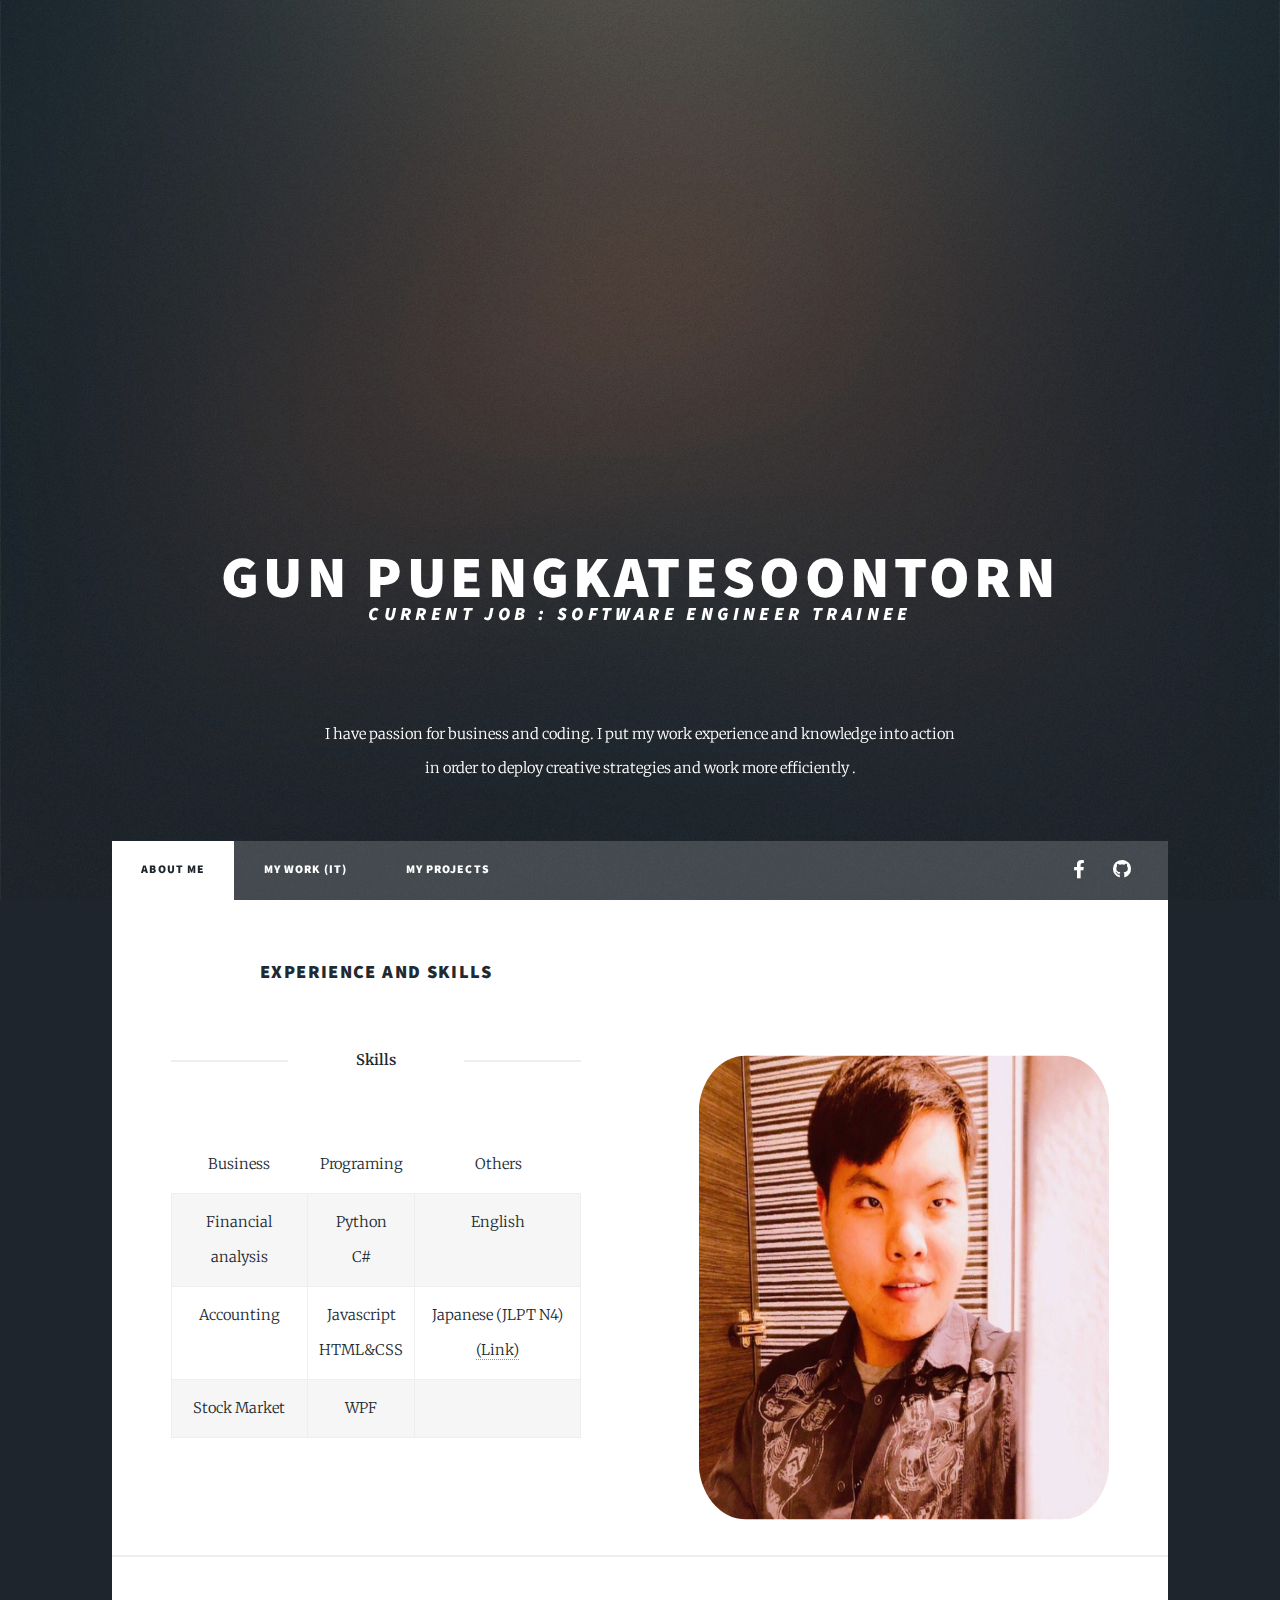
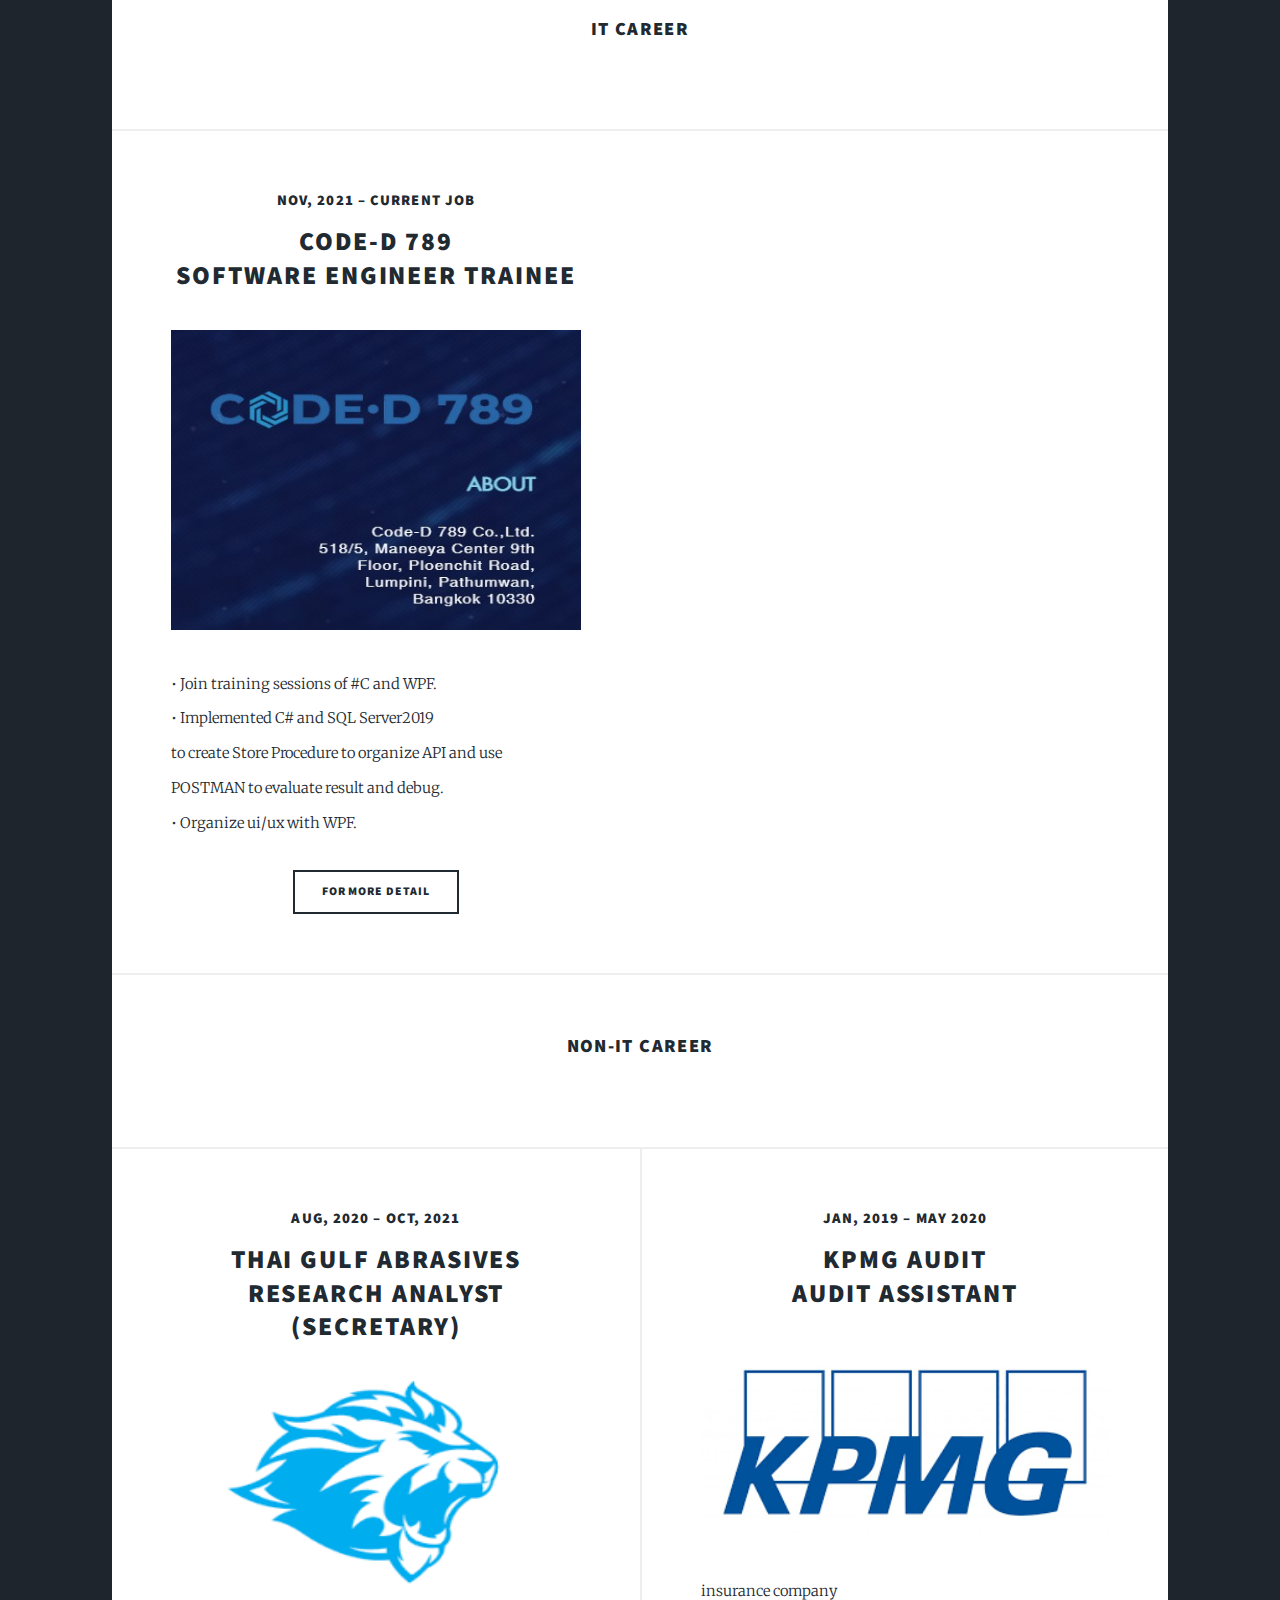
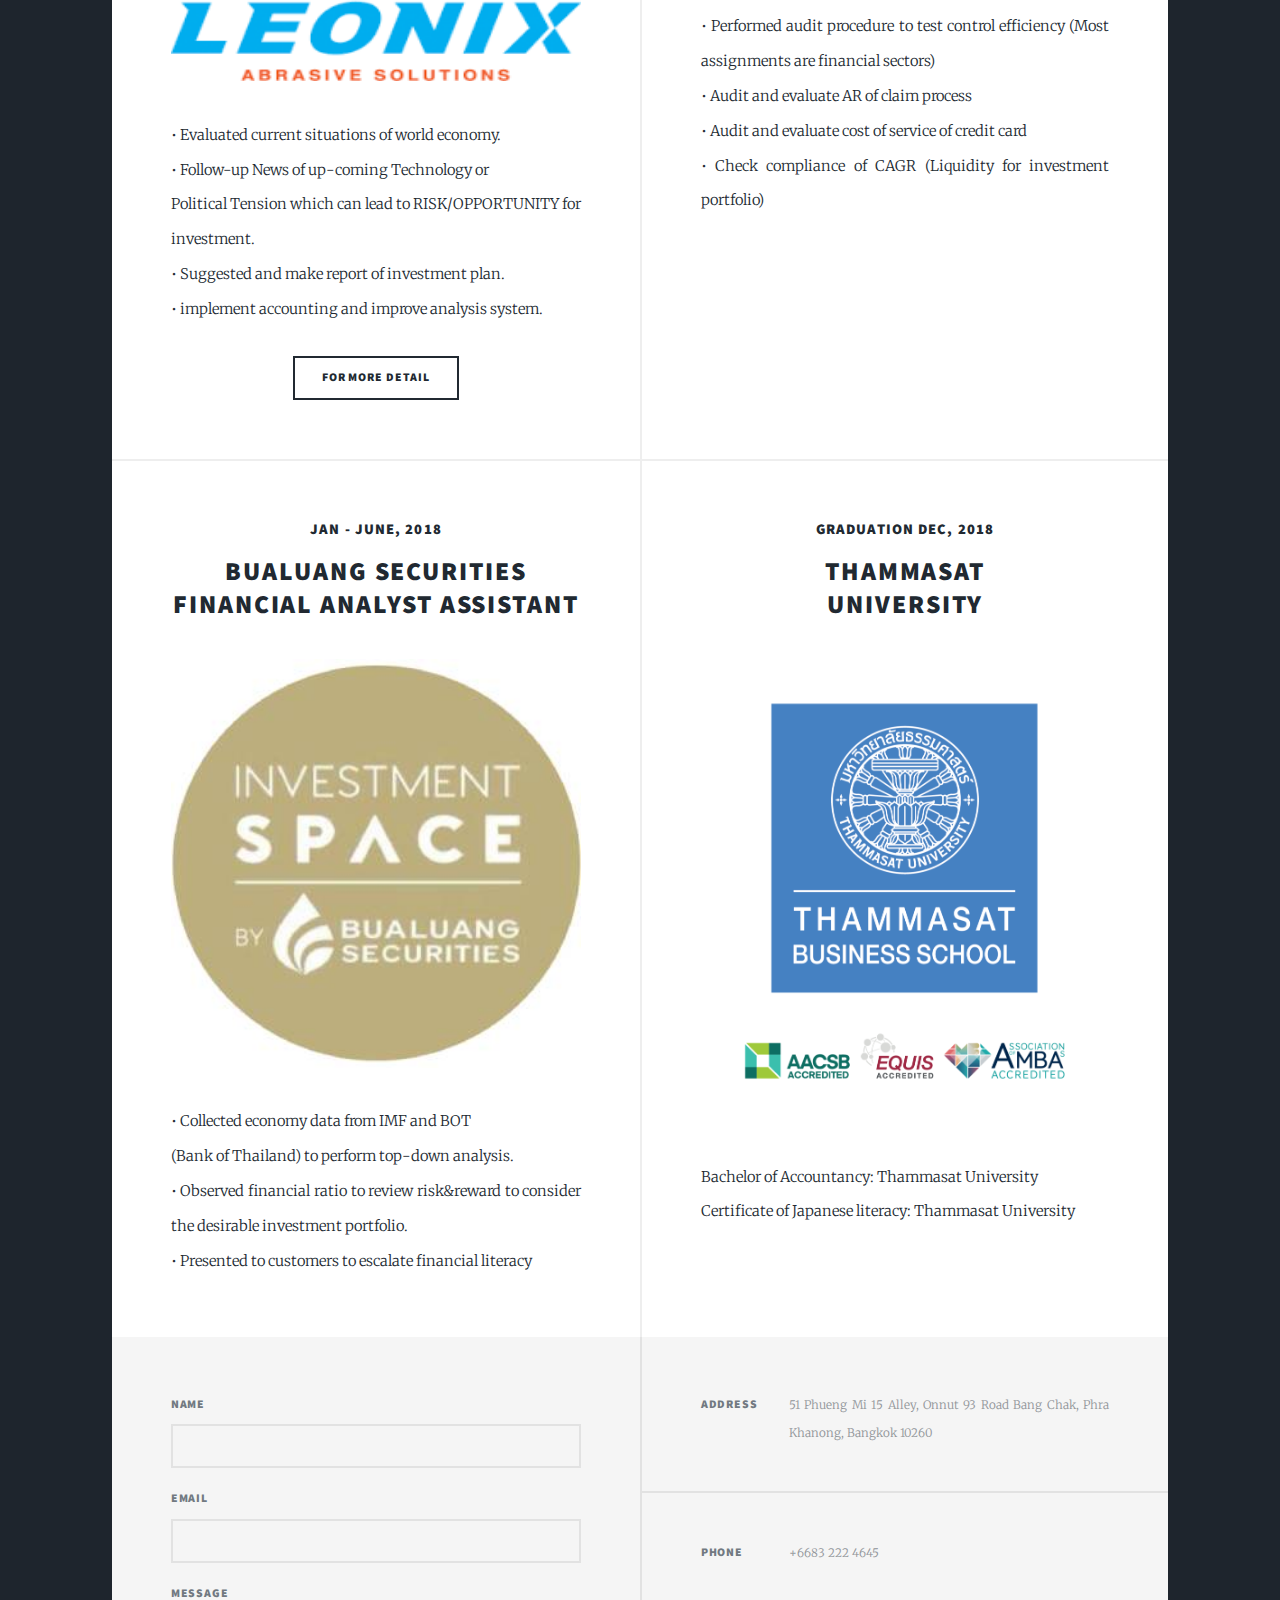
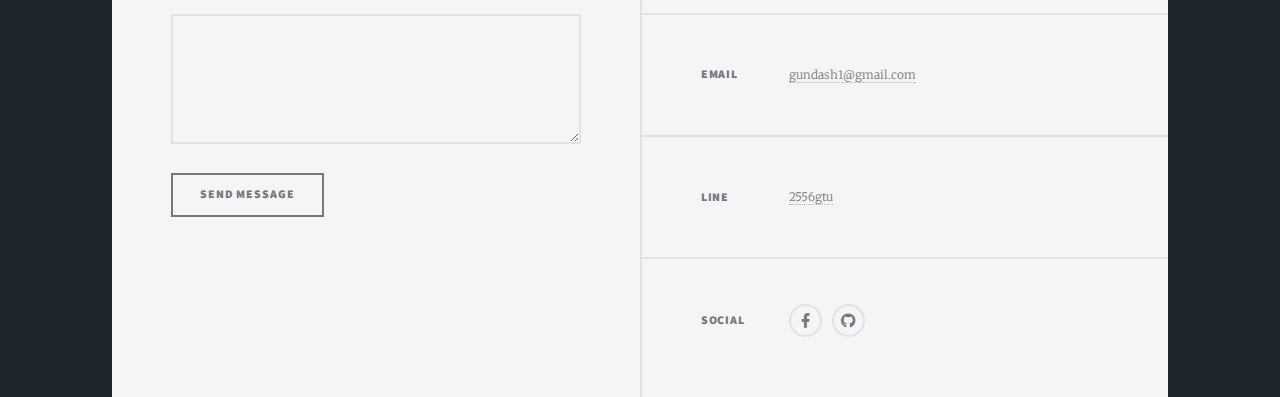
==== index.html @ d96104d0 "Update index.html" ====
<!DOCTYPE html>

<html lang="en">
	<head>
		<title>Gun Portfolio</title>
		<meta charset="utf-8" />
		<meta name="viewport" content="width=device-width, initial-scale=1, user-scalable=no" />
		<link rel="stylesheet" href="assets/css/main.css" />
		<noscript><link rel="stylesheet" href="assets/css/noscript.css" /></noscript>
	</head>
	<body class="is-preload">

		<!-- Wrapper -->
			<div id="wrapper" class="fade-in">

				<!-- Intro -->
					<div id="intro">
						<h1>Gun Puengkatesoontorn<br />
						 <P>Current job : Software Engineer Trainee</P></h1>
						<br>I have passion for business and coding. I put my work experience and knowledge into action
						<br>in order to deploy creative strategies and work more efficiently .
					</p>
					</div>

				<!-- Header -->
					<header id="header">
						<a href="myprojects.html" class="logo">My Portfolio</a>
						<br><a href="https://drive.google.com/file/d/1bS5N3bhglwSNymusjNQtoH6LaRjYy21j/view?usp=sharing" class="logo">My Resume</a>
					</header>

				<!-- Nav -->
					<nav id="nav">
						<ul class="links">
							<li class="active"><a href="index.html">About Me</a></li>
							<li><a href="mywork.html">My Work (IT)</a></li>
							<li><a href="myprojects.html">My Projects</a></li>
						</ul>
						<ul class="icons">
									<li><a href="https://www.facebook.com/GunPuengkate/" class="icon brands alt fa-facebook-f"><span class="label">Facebook</span></a></li>
									<li><a href="https://github.com/GunPkate" class="icon brands alt fa-github"><span class="label">GitHub</span></a></li>
						</ul>
					</nav>

				<!-- Main -->
					<div id="main">

						<!-- Featured Post -->
							<article class="posts">
								<header class="major">
									<h3>Experience and Skills</h3><br/>

									<span class="date"><b>Skills</b></span>
									<table class="alt">
										<thead >
											<tr>
												<td>Business</td>
												<td>Programing</td>
												<td>Others</td>
											</tr>
										</thead>
										<tbody>
											<tr>
												<td>Financial analysis</td>
												<td>Python
													<br>C#
												</td>
												<td>English</td>
											</tr>
											<tr>
												<td>Accounting</td>
												<td>Javascript
													<br>HTML&CSS
												</td>
												<td>Japanese (JLPT N4)<a href="https://drive.google.com/file/d/1oSAWAn_OCsY-njlSJKjicMEufOgCU2Ak/view?usp=sharing">(Link)</a></td>
											</tr>
											<tr>
												<td>Stock Market</td>
												<td>WPF</td>
												<td></td>
											</tr>
									</table>

									</header>
										<img  src="images/Me.jpg" class="image fit" alt=""" style="max-height: 670px;border-radius: 20%; transform: translateY(60px);">
								</article>

						<header class="major">
							<h3>IT Career</h3><br/>
						</header>
						<section class="posts">
							<article>
								<header>
									<h4>Nov, 2021 – Current Job</h4>
									<h2>Code-D 789 <br />
									Software Engineer Trainee</h2>
								</header>
								<a class="image fit"><img src="images/Code-D.jpg" alt="" style="max-height: 300px;"/></a>
								<p>• Join training sessions of #C and WPF.
									<br>• Implemented C# and SQL Server2019 
									<br>to create Store Procedure to organize API and use 
									<br>POSTMAN to evaluate result and debug.
									<br>• Organize ui/ux with WPF.</p>
								<ul class="actions special">
									<li><a href="mywork.html" class="button">For more detail</a></li>
								</ul>
							</article>
						</section>

						<!-- None-IT -->
						<header class="major">
							<h3>Non-IT Career</h3><br/>
						</header>
							<section class="posts">
								<article>
									<header>
										<h4> Aug, 2020 – Oct, 2021</h4>
										<h2>THAI GULF ABRASIVES <br />
										Research Analyst<br />
										(Secretary)</h2>
									</header>
									<a class="image fit"><img src="images/TG.jpg" alt="" style="max-height: 300px;"/></a>
									<p>• Evaluated current situations of world economy.
										<br>• Follow-up News of up-coming Technology or 
										<br>Political Tension which can lead to RISK/OPPORTUNITY for investment. 
										<br>• Suggested and make report of investment plan.
										<br>• implement accounting and improve analysis system.</p>
									<ul class="actions special">
										<li><a href="mywork.html" class="button">For more detail</a></li>
									</ul>
								</article>
								<article>
									<header>
										<h4>Jan, 2019 – May 2020</span>
										<h2>KPMG Audit<br />
											Audit Assistant</h2>
									</header>
									<a class="image fit"><img src="images/KPMG.jpg" alt="" /></a>
									<p>insurance company 
										<br>• Performed audit procedure to test control efficiency
										(Most assignments are financial sectors)
										<br>• Audit and evaluate AR of claim process 
										<br>• Audit and evaluate cost of service of credit card
										<br>• Check compliance of CAGR (Liquidity for investment portfolio)
									</p>

								</article>
								<article>
									<header>
										<h4> Jan - June, 2018</h4>
										<h2>Bualuang Securities<br />
										Financial Analyst Assistant </h2>
										
									</header>
									<a class="image fit"><img src="images/BL.jpg" alt="" /></a>
									<p>• Collected economy data from IMF and BOT
										<br>(Bank of Thailand) to perform top-down analysis.
										<br>• Observed financial ratio to review risk&reward to consider the 
										desirable investment portfolio.
										<br>• Presented to customers to escalate financial literacy
										</p>
								</article>
								<article>
									<header>
										<h4>Graduation Dec, 2018</h4>
										<h2>Thammasat<br />
										University</h2>
									</header>
									<a class="image fit"><img src="images/TU.jpg" alt="" /></a>
									<p>Bachelor of Accountancy: Thammasat University
									<br>Certificate of Japanese literacy: Thammasat University</p>
								</article>
							</section>

					</div>

				<!-- Footer -->
					<footer id="footer">
						<section>
							<form method="post" action="#">
								<div class="fields">
									<div class="field">
										<label for="name">Name</label>
										<input type="text" name="name" id="name" />
									</div>
									<div class="field">
										<label for="email">Email</label>
										<input type="text" name="email" id="email" />
									</div>
									<div class="field">
										<label for="message">Message</label>
										<textarea name="message" id="message" rows="3"></textarea>
									</div>
								</div>
								<ul class="actions">
									<li><input type="submit" value="Send Message" /></li>
								</ul>
							</form>
						</section>
						<section class="split contact">
							<section class="alt">
								<h3>Address</h3>
								<p>51 Phueng Mi 15 Alley,
									Onnut 93 Road
									Bang Chak, Phra Khanong, 
									Bangkok 10260<br />
								</p>
							</section>
							<section>
								<h3>Phone</h3>
								<p>+6683 222 4645</p>
							</section>
							<section>
								<h3>Email</h3>
								<p><a href="#">gundash1@gmail.com</a></p>
							</section>
							<section>
								<h3>Line</h3>
								<p><a href="#">2556gtu</a></p>
							</section>
							<section>
								<h3>Social</h3>
								<ul class="icons alt">
									<li><a href="https://www.facebook.com/GunPuengkate/" class="icon brands alt fa-facebook-f"><span class="label">Facebook</span></a></li>
									<li><a href="https://github.com/GunPkate" class="icon brands alt fa-github"><span class="label">GitHub</span></a></li>
								</ul>
							</section>
						</section>
					</footer>

				<!-- Copyright 
					<div id="copyright">
						<ul><li>&copy; Untitled</li><li>Design: <a href="https://html5up.net">HTML5 UP</a></li></ul>
					</div>-->

			</div>

		<!-- Scripts -->
			<script src="assets/js/jquery.min.js"></script>
			<script src="assets/js/jquery.scrollex.min.js"></script>
			<script src="assets/js/jquery.scrolly.min.js"></script>
			<script src="assets/js/browser.min.js"></script>
			<script src="assets/js/breakpoints.min.js"></script>
			<script src="assets/js/util.js"></script>
			<script src="assets/js/main.js"></script>

	</body>
</html>
---- assets/css/main.css ----
@import url(fontawesome-all.min.css);
@import url("https://fonts.googleapis.com/css?family=Merriweather:300,700,300italic,700italic|Source+Sans+Pro:900");

/*
	Massively by HTML5 UP
	html5up.net | @ajlkn
	Free for personal and commercial use under the CCA 3.0 license (html5up.net/license)
*/

html, body, div, span, applet, object,
iframe, h1, h2, h3, h4, h5, h6, p, blockquote,
pre, a, abbr, acronym, address, big, cite,
code, del, dfn, em, img, ins, kbd, q, s, samp,
small, strike, strong, sub, sup, tt, var, b,
u, i, center, dl, dt, dd, ol, ul, li, fieldset,
form, label, legend, table, caption, tbody,
tfoot, thead, tr, th, td, article, aside,
canvas, details, embed, figure, figcaption,
footer, header, hgroup, menu, nav, output, ruby,
section, summary, time, mark, audio, video {
	margin: 0;
	padding: 0;
	border: 0;
	font-size: 100%;
	font: inherit;
	vertical-align: baseline;}

article, aside, details, figcaption, figure,
footer, header, hgroup, menu, nav, section {
	display: block;}

body {
	line-height: 1;
}

ol, ul {
	list-style: none;
}

blockquote, q {
	quotes: none;
}

	blockquote:before, blockquote:after, q:before, q:after {
		content: '';
		content: none;
	}

table {
	border-collapse: collapse;
	border-spacing: 0;
}

body {
	-webkit-text-size-adjust: none;
}

mark {
	background-color: transparent;
	color: inherit;
}

input::-moz-focus-inner {
	border: 0;
	padding: 0;
}

input, select, textarea {
	-moz-appearance: none;
	-webkit-appearance: none;
	-ms-appearance: none;
	appearance: none;
}

/* Basic */

	@-ms-viewport {
		width: device-width;
	}

	body {
		-ms-overflow-style: scrollbar;
	}

	@media screen and (max-width: 480px) {

		html, body {
			min-width: 320px;
		}

	}

	html {
		box-sizing: border-box;
	}

	*, *:before, *:after {
		box-sizing: inherit;
	}

	body {
		background-color: #1e252d;
	}

		body.is-preload *, body.is-preload *:before, body.is-preload *:after {
			-moz-animation: none !important;
			-webkit-animation: none !important;
			-ms-animation: none !important;
			animation: none !important;
			-moz-transition: none !important;
			-webkit-transition: none !important;
			-ms-transition: none !important;
			transition: none !important;
		}

/* Type */

	html {
		font-size: 16pt;
	}

		@media screen and (max-width: 1680px) {

			html {
				font-size: 12pt;
			}

		}

		@media screen and (max-width: 1280px) {

			html {
				font-size: 11pt;
			}

		}

		@media screen and (max-width: 360px) {

			html {
				font-size: 10pt;
			}

		}

	body {
		color: #212931;
	}

	body, input, select, textarea {
		font-family: "Merriweather", Georgia, serif;
		font-weight: 300;
		font-size: 1rem;
		line-height: 2.375;
	}

	a {
		-moz-transition: color 0.2s ease-in-out, background-color 0.2s ease-in-out, border-color 0.2s ease-in-out, box-shadow 0.2s ease-in-out;
		-webkit-transition: color 0.2s ease-in-out, background-color 0.2s ease-in-out, border-color 0.2s ease-in-out, box-shadow 0.2s ease-in-out;
		-ms-transition: color 0.2s ease-in-out, background-color 0.2s ease-in-out, border-color 0.2s ease-in-out, box-shadow 0.2s ease-in-out;
		transition: color 0.2s ease-in-out, background-color 0.2s ease-in-out, border-color 0.2s ease-in-out, box-shadow 0.2s ease-in-out;
		border-bottom: dotted 1px;
		text-decoration: none;
	}

		a:hover {
			border-bottom-color: transparent;
		}

	strong, b {
		font-weight: 600;
	}

	em, i {
		font-style: italic;
	}

	p {
		text-align: justify;
		margin: 0 0 2rem 0;
	}

	h1, h2, h3, h4, h5, h6 {
		font-family: "Source Sans Pro", Helvetica, sans-serif;
		font-weight: 900;
		line-height: 1.5;
		letter-spacing: 0.075em;
		text-transform: uppercase;
		margin: 0 0 1rem 0;
	}

		h1 a, h2 a, h3 a, h4 a, h5 a, h6 a {
			border-bottom: 0;
			color: inherit;
			text-decoration: none;
		}

	h1 {
		font-size: 4rem;
		line-height: 1.1;
		margin: 0 0 2rem 0;
	}

	h2 {
		font-size: 1.75rem;
		line-height: 1.3;
		margin: 0 0 1.5rem 0;
	}

	h3 {
		font-size: 1.25rem;
		margin: 0 0 1.5rem 0;
	}

	h4 {
		font-size: 1rem;
	}

	h5 {
		font-size: 0.9rem;
	}

	h6 {
		font-size: 0.8rem;
	}

	sub {
		font-size: 0.8rem;
		position: relative;
		top: 0.5rem;
	}

	sup {
		font-size: 0.8rem;
		position: relative;
		top: -0.5rem;
	}

	blockquote {
		border-left: solid 4px;
		font-style: italic;
		margin: 0 0 2rem 0;
		padding: 0.5rem 0 0.5rem 2rem;
	}

	code {
		border: solid 2px;
		font-family: "Courier New", monospace;
		font-size: 0.9rem;
		margin: 0 0.25rem;
		padding: 0.25rem 0.65rem;
	}

	pre {
		-webkit-overflow-scrolling: touch;
		font-family: "Courier New", monospace;
		font-size: 0.9rem;
		margin: 0 0 2rem 0;
	}

		pre code {
			display: block;
			line-height: 1.75;
			padding: 1rem 1.5rem;
			overflow-x: auto;
		}

	hr {
		border: 0;
		border-bottom: solid 2px;
		margin: 3rem 0;
	}

		hr.major {
			margin: 5rem 0;
		}

	.align-left {
		text-align: left;
	}

	.align-center {
		text-align: center;
	}

	.align-right {
		text-align: right;
	}

	input, select, textarea {
		color: #212931;
	}

	a {
		color: #212931;
		border-bottom-color: rgba(33, 41, 49, 0.5);
	}

		a:hover {
			border-bottom-color: transparent;
			color: #18bfef !important;
		}

	strong, b {
		color: #212931;
	}

	h1, h2, h3, h4, h5, h6 {
		color: #212931;
	}

	blockquote {
		border-left-color: #eeeeee;
	}

	code {
		background: rgba(220, 220, 220, 0.25);
		border-color: #eeeeee;
	}

	hr {
		border-bottom-color: #eeeeee;
	}

/* Row */

	.row {
		display: flex;
		flex-wrap: wrap;
		box-sizing: border-box;
		align-items: stretch;
	}

		.row > * {
			box-sizing: border-box;
		}

		.row.gtr-uniform > * > :last-child {
			margin-bottom: 0;
		}

		.row.aln-left {
			justify-content: flex-start;
		}

		.row.aln-center {
			justify-content: center;
		}

		.row.aln-right {
			justify-content: flex-end;
		}

		.row.aln-top {
			align-items: flex-start;
		}

		.row.aln-middle {
			align-items: center;
		}

		.row.aln-bottom {
			align-items: flex-end;
		}

		.row > .imp {
			order: -1;
		}

		.row > .col-1 {
			width: 8.33333%;
		}

		.row > .off-1 {
			margin-left: 8.33333%;
		}

		.row > .col-2 {
			width: 16.66667%;
		}

		.row > .off-2 {
			margin-left: 16.66667%;
		}

		.row > .col-3 {
			width: 25%;
		}

		.row > .off-3 {
			margin-left: 25%;
		}

		.row > .col-4 {
			width: 33.33333%;
		}

		.row > .off-4 {
			margin-left: 33.33333%;
		}

		.row > .col-5 {
			width: 41.66667%;
		}

		.row > .off-5 {
			margin-left: 41.66667%;
		}

		.row > .col-6 {
			width: 50%;
		}

		.row > .off-6 {
			margin-left: 50%;
		}

		.row > .col-7 {
			width: 58.33333%;
		}

		.row > .off-7 {
			margin-left: 58.33333%;
		}

		.row > .col-8 {
			width: 66.66667%;
		}

		.row > .off-8 {
			margin-left: 66.66667%;
		}

		.row > .col-9 {
			width: 75%;
		}

		.row > .off-9 {
			margin-left: 75%;
		}

		.row > .col-10 {
			width: 83.33333%;
		}

		.row > .off-10 {
			margin-left: 83.33333%;
		}

		.row > .col-11 {
			width: 91.66667%;
		}

		.row > .off-11 {
			margin-left: 91.66667%;
		}

		.row > .col-12 {
			width: 100%;
		}

		.row > .off-12 {
			margin-left: 100%;
		}

		.row.gtr-0 {
			margin-top: 0;
			margin-left: 0rem;
		}

			.row.gtr-0 > * {
				padding: 0 0 0 0rem;
			}

			.row.gtr-0.gtr-uniform {
				margin-top: 0rem;
			}

				.row.gtr-0.gtr-uniform > * {
					padding-top: 0rem;
				}

		.row.gtr-25 {
			margin-top: 0;
			margin-left: -0.375rem;
		}

			.row.gtr-25 > * {
				padding: 0 0 0 0.375rem;
			}

			.row.gtr-25.gtr-uniform {
				margin-top: -0.375rem;
			}

				.row.gtr-25.gtr-uniform > * {
					padding-top: 0.375rem;
				}

		.row.gtr-50 {
			margin-top: 0;
			margin-left: -0.75rem;
		}

			.row.gtr-50 > * {
				padding: 0 0 0 0.75rem;
			}

			.row.gtr-50.gtr-uniform {
				margin-top: -0.75rem;
			}

				.row.gtr-50.gtr-uniform > * {
					padding-top: 0.75rem;
				}

		.row {
			margin-top: 0;
			margin-left: -1.5rem;
		}

			.row > * {
				padding: 0 0 0 1.5rem;
			}

			.row.gtr-uniform {
				margin-top: -1.5rem;
			}

				.row.gtr-uniform > * {
					padding-top: 1.5rem;
				}

		.row.gtr-150 {
			margin-top: 0;
			margin-left: -2.25rem;
		}

			.row.gtr-150 > * {
				padding: 0 0 0 2.25rem;
			}

			.row.gtr-150.gtr-uniform {
				margin-top: -2.25rem;
			}

				.row.gtr-150.gtr-uniform > * {
					padding-top: 2.25rem;
				}

		.row.gtr-200 {
			margin-top: 0;
			margin-left: -3rem;
		}

			.row.gtr-200 > * {
				padding: 0 0 0 3rem;
			}

			.row.gtr-200.gtr-uniform {
				margin-top: -3rem;
			}

				.row.gtr-200.gtr-uniform > * {
					padding-top: 3rem;
				}

		@media screen and (max-width: 1680px) {

			.row {
				display: flex;
				flex-wrap: wrap;
				box-sizing: border-box;
				align-items: stretch;
			}

				.row > * {
					box-sizing: border-box;
				}

				.row.gtr-uniform > * > :last-child {
					margin-bottom: 0;
				}

				.row.aln-left {
					justify-content: flex-start;
				}

				.row.aln-center {
					justify-content: center;
				}

				.row.aln-right {
					justify-content: flex-end;
				}

				.row.aln-top {
					align-items: flex-start;
				}

				.row.aln-middle {
					align-items: center;
				}

				.row.aln-bottom {
					align-items: flex-end;
				}

				.row > .imp-xlarge {
					order: -1;
				}

				.row > .col-1-xlarge {
					width: 8.33333%;
				}

				.row > .off-1-xlarge {
					margin-left: 8.33333%;
				}

				.row > .col-2-xlarge {
					width: 16.66667%;
				}

				.row > .off-2-xlarge {
					margin-left: 16.66667%;
				}

				.row > .col-3-xlarge {
					width: 25%;
				}

				.row > .off-3-xlarge {
					margin-left: 25%;
				}

				.row > .col-4-xlarge {
					width: 33.33333%;
				}

				.row > .off-4-xlarge {
					margin-left: 33.33333%;
				}

				.row > .col-5-xlarge {
					width: 41.66667%;
				}

				.row > .off-5-xlarge {
					margin-left: 41.66667%;
				}

				.row > .col-6-xlarge {
					width: 50%;
				}

				.row > .off-6-xlarge {
					margin-left: 50%;
				}

				.row > .col-7-xlarge {
					width: 58.33333%;
				}

				.row > .off-7-xlarge {
					margin-left: 58.33333%;
				}

				.row > .col-8-xlarge {
					width: 66.66667%;
				}

				.row > .off-8-xlarge {
					margin-left: 66.66667%;
				}

				.row > .col-9-xlarge {
					width: 75%;
				}

				.row > .off-9-xlarge {
					margin-left: 75%;
				}

				.row > .col-10-xlarge {
					width: 83.33333%;
				}

				.row > .off-10-xlarge {
					margin-left: 83.33333%;
				}

				.row > .col-11-xlarge {
					width: 91.66667%;
				}

				.row > .off-11-xlarge {
					margin-left: 91.66667%;
				}

				.row > .col-12-xlarge {
					width: 100%;
				}

				.row > .off-12-xlarge {
					margin-left: 100%;
				}

				.row.gtr-0 {
					margin-top: 0;
					margin-left: 0rem;
				}

					.row.gtr-0 > * {
						padding: 0 0 0 0rem;
					}

					.row.gtr-0.gtr-uniform {
						margin-top: 0rem;
					}

						.row.gtr-0.gtr-uniform > * {
							padding-top: 0rem;
						}

				.row.gtr-25 {
					margin-top: 0;
					margin-left: -0.375rem;
				}

					.row.gtr-25 > * {
						padding: 0 0 0 0.375rem;
					}

					.row.gtr-25.gtr-uniform {
						margin-top: -0.375rem;
					}

						.row.gtr-25.gtr-uniform > * {
							padding-top: 0.375rem;
						}

				.row.gtr-50 {
					margin-top: 0;
					margin-left: -0.75rem;
				}

					.row.gtr-50 > * {
						padding: 0 0 0 0.75rem;
					}

					.row.gtr-50.gtr-uniform {
						margin-top: -0.75rem;
					}

						.row.gtr-50.gtr-uniform > * {
							padding-top: 0.75rem;
						}

				.row {
					margin-top: 0;
					margin-left: -1.5rem;
				}

					.row > * {
						padding: 0 0 0 1.5rem;
					}

					.row.gtr-uniform {
						margin-top: -1.5rem;
					}

						.row.gtr-uniform > * {
							padding-top: 1.5rem;
						}

				.row.gtr-150 {
					margin-top: 0;
					margin-left: -2.25rem;
				}

					.row.gtr-150 > * {
						padding: 0 0 0 2.25rem;
					}

					.row.gtr-150.gtr-uniform {
						margin-top: -2.25rem;
					}

						.row.gtr-150.gtr-uniform > * {
							padding-top: 2.25rem;
						}

				.row.gtr-200 {
					margin-top: 0;
					margin-left: -3rem;
				}

					.row.gtr-200 > * {
						padding: 0 0 0 3rem;
					}

					.row.gtr-200.gtr-uniform {
						margin-top: -3rem;
					}

						.row.gtr-200.gtr-uniform > * {
							padding-top: 3rem;
						}

		}

		@media screen and (max-width: 1280px) {

			.row {
				display: flex;
				flex-wrap: wrap;
				box-sizing: border-box;
				align-items: stretch;
			}

				.row > * {
					box-sizing: border-box;
				}

				.row.gtr-uniform > * > :last-child {
					margin-bottom: 0;
				}

				.row.aln-left {
					justify-content: flex-start;
				}

				.row.aln-center {
					justify-content: center;
				}

				.row.aln-right {
					justify-content: flex-end;
				}

				.row.aln-top {
					align-items: flex-start;
				}

				.row.aln-middle {
					align-items: center;
				}

				.row.aln-bottom {
					align-items: flex-end;
				}

				.row > .imp-large {
					order: -1;
				}

				.row > .col-1-large {
					width: 8.33333%;
				}

				.row > .off-1-large {
					margin-left: 8.33333%;
				}

				.row > .col-2-large {
					width: 16.66667%;
				}

				.row > .off-2-large {
					margin-left: 16.66667%;
				}

				.row > .col-3-large {
					width: 25%;
				}

				.row > .off-3-large {
					margin-left: 25%;
				}

				.row > .col-4-large {
					width: 33.33333%;
				}

				.row > .off-4-large {
					margin-left: 33.33333%;
				}

				.row > .col-5-large {
					width: 41.66667%;
				}

				.row > .off-5-large {
					margin-left: 41.66667%;
				}

				.row > .col-6-large {
					width: 50%;
				}

				.row > .off-6-large {
					margin-left: 50%;
				}

				.row > .col-7-large {
					width: 58.33333%;
				}

				.row > .off-7-large {
					margin-left: 58.33333%;
				}

				.row > .col-8-large {
					width: 66.66667%;
				}

				.row > .off-8-large {
					margin-left: 66.66667%;
				}

				.row > .col-9-large {
					width: 75%;
				}

				.row > .off-9-large {
					margin-left: 75%;
				}

				.row > .col-10-large {
					width: 83.33333%;
				}

				.row > .off-10-large {
					margin-left: 83.33333%;
				}

				.row > .col-11-large {
					width: 91.66667%;
				}

				.row > .off-11-large {
					margin-left: 91.66667%;
				}

				.row > .col-12-large {
					width: 100%;
				}

				.row > .off-12-large {
					margin-left: 100%;
				}

				.row.gtr-0 {
					margin-top: 0;
					margin-left: 0rem;
				}

					.row.gtr-0 > * {
						padding: 0 0 0 0rem;
					}

					.row.gtr-0.gtr-uniform {
						margin-top: 0rem;
					}

						.row.gtr-0.gtr-uniform > * {
							padding-top: 0rem;
						}

				.row.gtr-25 {
					margin-top: 0;
					margin-left: -0.375rem;
				}

					.row.gtr-25 > * {
						padding: 0 0 0 0.375rem;
					}

					.row.gtr-25.gtr-uniform {
						margin-top: -0.375rem;
					}

						.row.gtr-25.gtr-uniform > * {
							padding-top: 0.375rem;
						}

				.row.gtr-50 {
					margin-top: 0;
					margin-left: -0.75rem;
				}

					.row.gtr-50 > * {
						padding: 0 0 0 0.75rem;
					}

					.row.gtr-50.gtr-uniform {
						margin-top: -0.75rem;
					}

						.row.gtr-50.gtr-uniform > * {
							padding-top: 0.75rem;
						}

				.row {
					margin-top: 0;
					margin-left: -1.5rem;
				}

					.row > * {
						padding: 0 0 0 1.5rem;
					}

					.row.gtr-uniform {
						margin-top: -1.5rem;
					}

						.row.gtr-uniform > * {
							padding-top: 1.5rem;
						}

				.row.gtr-150 {
					margin-top: 0;
					margin-left: -2.25rem;
				}

					.row.gtr-150 > * {
						padding: 0 0 0 2.25rem;
					}

					.row.gtr-150.gtr-uniform {
						margin-top: -2.25rem;
					}

						.row.gtr-150.gtr-uniform > * {
							padding-top: 2.25rem;
						}

				.row.gtr-200 {
					margin-top: 0;
					margin-left: -3rem;
				}

					.row.gtr-200 > * {
						padding: 0 0 0 3rem;
					}

					.row.gtr-200.gtr-uniform {
						margin-top: -3rem;
					}

						.row.gtr-200.gtr-uniform > * {
							padding-top: 3rem;
						}

		}

		@media screen and (max-width: 980px) {

			.row {
				display: flex;
				flex-wrap: wrap;
				box-sizing: border-box;
				align-items: stretch;
			}

				.row > * {
					box-sizing: border-box;
				}

				.row.gtr-uniform > * > :last-child {
					margin-bottom: 0;
				}

				.row.aln-left {
					justify-content: flex-start;
				}

				.row.aln-center {
					justify-content: center;
				}

				.row.aln-right {
					justify-content: flex-end;
				}

				.row.aln-top {
					align-items: flex-start;
				}

				.row.aln-middle {
					align-items: center;
				}

				.row.aln-bottom {
					align-items: flex-end;
				}

				.row > .imp-medium {
					order: -1;
				}

				.row > .col-1-medium {
					width: 8.33333%;
				}

				.row > .off-1-medium {
					margin-left: 8.33333%;
				}

				.row > .col-2-medium {
					width: 16.66667%;
				}

				.row > .off-2-medium {
					margin-left: 16.66667%;
				}

				.row > .col-3-medium {
					width: 25%;
				}

				.row > .off-3-medium {
					margin-left: 25%;
				}

				.row > .col-4-medium {
					width: 33.33333%;
				}

				.row > .off-4-medium {
					margin-left: 33.33333%;
				}

				.row > .col-5-medium {
					width: 41.66667%;
				}

				.row > .off-5-medium {
					margin-left: 41.66667%;
				}

				.row > .col-6-medium {
					width: 50%;
				}

				.row > .off-6-medium {
					margin-left: 50%;
				}

				.row > .col-7-medium {
					width: 58.33333%;
				}

				.row > .off-7-medium {
					margin-left: 58.33333%;
				}

				.row > .col-8-medium {
					width: 66.66667%;
				}

				.row > .off-8-medium {
					margin-left: 66.66667%;
				}

				.row > .col-9-medium {
					width: 75%;
				}

				.row > .off-9-medium {
					margin-left: 75%;
				}

				.row > .col-10-medium {
					width: 83.33333%;
				}

				.row > .off-10-medium {
					margin-left: 83.33333%;
				}

				.row > .col-11-medium {
					width: 91.66667%;
				}

				.row > .off-11-medium {
					margin-left: 91.66667%;
				}

				.row > .col-12-medium {
					width: 100%;
				}

				.row > .off-12-medium {
					margin-left: 100%;
				}

				.row.gtr-0 {
					margin-top: 0;
					margin-left: 0rem;
				}

					.row.gtr-0 > * {
						padding: 0 0 0 0rem;
					}

					.row.gtr-0.gtr-uniform {
						margin-top: 0rem;
					}

						.row.gtr-0.gtr-uniform > * {
							padding-top: 0rem;
						}

				.row.gtr-25 {
					margin-top: 0;
					margin-left: -0.375rem;
				}

					.row.gtr-25 > * {
						padding: 0 0 0 0.375rem;
					}

					.row.gtr-25.gtr-uniform {
						margin-top: -0.375rem;
					}

						.row.gtr-25.gtr-uniform > * {
							padding-top: 0.375rem;
						}

				.row.gtr-50 {
					margin-top: 0;
					margin-left: -0.75rem;
				}

					.row.gtr-50 > * {
						padding: 0 0 0 0.75rem;
					}

					.row.gtr-50.gtr-uniform {
						margin-top: -0.75rem;
					}

						.row.gtr-50.gtr-uniform > * {
							padding-top: 0.75rem;
						}

				.row {
					margin-top: 0;
					margin-left: -1.5rem;
				}

					.row > * {
						padding: 0 0 0 1.5rem;
					}

					.row.gtr-uniform {
						margin-top: -1.5rem;
					}

						.row.gtr-uniform > * {
							padding-top: 1.5rem;
						}

				.row.gtr-150 {
					margin-top: 0;
					margin-left: -2.25rem;
				}

					.row.gtr-150 > * {
						padding: 0 0 0 2.25rem;
					}

					.row.gtr-150.gtr-uniform {
						margin-top: -2.25rem;
					}

						.row.gtr-150.gtr-uniform > * {
							padding-top: 2.25rem;
						}

				.row.gtr-200 {
					margin-top: 0;
					margin-left: -3rem;
				}

					.row.gtr-200 > * {
						padding: 0 0 0 3rem;
					}

					.row.gtr-200.gtr-uniform {
						margin-top: -3rem;
					}

						.row.gtr-200.gtr-uniform > * {
							padding-top: 3rem;
						}

		}

		@media screen and (max-width: 736px) {

			.row {
				display: flex;
				flex-wrap: wrap;
				box-sizing: border-box;
				align-items: stretch;
			}

				.row > * {
					box-sizing: border-box;
				}

				.row.gtr-uniform > * > :last-child {
					margin-bottom: 0;
				}

				.row.aln-left {
					justify-content: flex-start;
				}

				.row.aln-center {
					justify-content: center;
				}

				.row.aln-right {
					justify-content: flex-end;
				}

				.row.aln-top {
					align-items: flex-start;
				}

				.row.aln-middle {
					align-items: center;
				}

				.row.aln-bottom {
					align-items: flex-end;
				}

				.row > .imp-small {
					order: -1;
				}

				.row > .col-1-small {
					width: 8.33333%;
				}

				.row > .off-1-small {
					margin-left: 8.33333%;
				}

				.row > .col-2-small {
					width: 16.66667%;
				}

				.row > .off-2-small {
					margin-left: 16.66667%;
				}

				.row > .col-3-small {
					width: 25%;
				}

				.row > .off-3-small {
					margin-left: 25%;
				}

				.row > .col-4-small {
					width: 33.33333%;
				}

				.row > .off-4-small {
					margin-left: 33.33333%;
				}

				.row > .col-5-small {
					width: 41.66667%;
				}

				.row > .off-5-small {
					margin-left: 41.66667%;
				}

				.row > .col-6-small {
					width: 50%;
				}

				.row > .off-6-small {
					margin-left: 50%;
				}

				.row > .col-7-small {
					width: 58.33333%;
				}

				.row > .off-7-small {
					margin-left: 58.33333%;
				}

				.row > .col-8-small {
					width: 66.66667%;
				}

				.row > .off-8-small {
					margin-left: 66.66667%;
				}

				.row > .col-9-small {
					width: 75%;
				}

				.row > .off-9-small {
					margin-left: 75%;
				}

				.row > .col-10-small {
					width: 83.33333%;
				}

				.row > .off-10-small {
					margin-left: 83.33333%;
				}

				.row > .col-11-small {
					width: 91.66667%;
				}

				.row > .off-11-small {
					margin-left: 91.66667%;
				}

				.row > .col-12-small {
					width: 100%;
				}

				.row > .off-12-small {
					margin-left: 100%;
				}

				.row.gtr-0 {
					margin-top: 0;
					margin-left: 0rem;
				}

					.row.gtr-0 > * {
						padding: 0 0 0 0rem;
					}

					.row.gtr-0.gtr-uniform {
						margin-top: 0rem;
					}

						.row.gtr-0.gtr-uniform > * {
							padding-top: 0rem;
						}

				.row.gtr-25 {
					margin-top: 0;
					margin-left: -0.375rem;
				}

					.row.gtr-25 > * {
						padding: 0 0 0 0.375rem;
					}

					.row.gtr-25.gtr-uniform {
						margin-top: -0.375rem;
					}

						.row.gtr-25.gtr-uniform > * {
							padding-top: 0.375rem;
						}

				.row.gtr-50 {
					margin-top: 0;
					margin-left: -0.75rem;
				}

					.row.gtr-50 > * {
						padding: 0 0 0 0.75rem;
					}

					.row.gtr-50.gtr-uniform {
						margin-top: -0.75rem;
					}

						.row.gtr-50.gtr-uniform > * {
							padding-top: 0.75rem;
						}

				.row {
					margin-top: 0;
					margin-left: -1.5rem;
				}

					.row > * {
						padding: 0 0 0 1.5rem;
					}

					.row.gtr-uniform {
						margin-top: -1.5rem;
					}

						.row.gtr-uniform > * {
							padding-top: 1.5rem;
						}

				.row.gtr-150 {
					margin-top: 0;
					margin-left: -2.25rem;
				}

					.row.gtr-150 > * {
						padding: 0 0 0 2.25rem;
					}

					.row.gtr-150.gtr-uniform {
						margin-top: -2.25rem;
					}

						.row.gtr-150.gtr-uniform > * {
							padding-top: 2.25rem;
						}

				.row.gtr-200 {
					margin-top: 0;
					margin-left: -3rem;
				}

					.row.gtr-200 > * {
						padding: 0 0 0 3rem;
					}

					.row.gtr-200.gtr-uniform {
						margin-top: -3rem;
					}

						.row.gtr-200.gtr-uniform > * {
							padding-top: 3rem;
						}

		}

		@media screen and (max-width: 480px) {

			.row {
				display: flex;
				flex-wrap: wrap;
				box-sizing: border-box;
				align-items: stretch;
			}

				.row > * {
					box-sizing: border-box;
				}

				.row.gtr-uniform > * > :last-child {
					margin-bottom: 0;
				}

				.row.aln-left {
					justify-content: flex-start;
				}

				.row.aln-center {
					justify-content: center;
				}

				.row.aln-right {
					justify-content: flex-end;
				}

				.row.aln-top {
					align-items: flex-start;
				}

				.row.aln-middle {
					align-items: center;
				}

				.row.aln-bottom {
					align-items: flex-end;
				}

				.row > .imp-xsmall {
					order: -1;
				}

				.row > .col-1-xsmall {
					width: 8.33333%;
				}

				.row > .off-1-xsmall {
					margin-left: 8.33333%;
				}

				.row > .col-2-xsmall {
					width: 16.66667%;
				}

				.row > .off-2-xsmall {
					margin-left: 16.66667%;
				}

				.row > .col-3-xsmall {
					width: 25%;
				}

				.row > .off-3-xsmall {
					margin-left: 25%;
				}

				.row > .col-4-xsmall {
					width: 33.33333%;
				}

				.row > .off-4-xsmall {
					margin-left: 33.33333%;
				}

				.row > .col-5-xsmall {
					width: 41.66667%;
				}

				.row > .off-5-xsmall {
					margin-left: 41.66667%;
				}

				.row > .col-6-xsmall {
					width: 50%;
				}

				.row > .off-6-xsmall {
					margin-left: 50%;
				}

				.row > .col-7-xsmall {
					width: 58.33333%;
				}

				.row > .off-7-xsmall {
					margin-left: 58.33333%;
				}

				.row > .col-8-xsmall {
					width: 66.66667%;
				}

				.row > .off-8-xsmall {
					margin-left: 66.66667%;
				}

				.row > .col-9-xsmall {
					width: 75%;
				}

				.row > .off-9-xsmall {
					margin-left: 75%;
				}

				.row > .col-10-xsmall {
					width: 83.33333%;
				}

				.row > .off-10-xsmall {
					margin-left: 83.33333%;
				}

				.row > .col-11-xsmall {
					width: 91.66667%;
				}

				.row > .off-11-xsmall {
					margin-left: 91.66667%;
				}

				.row > .col-12-xsmall {
					width: 100%;
				}

				.row > .off-12-xsmall {
					margin-left: 100%;
				}

				.row.gtr-0 {
					margin-top: 0;
					margin-left: 0rem;
				}

					.row.gtr-0 > * {
						padding: 0 0 0 0rem;
					}

					.row.gtr-0.gtr-uniform {
						margin-top: 0rem;
					}

						.row.gtr-0.gtr-uniform > * {
							padding-top: 0rem;
						}

				.row.gtr-25 {
					margin-top: 0;
					margin-left: -0.375rem;
				}

					.row.gtr-25 > * {
						padding: 0 0 0 0.375rem;
					}

					.row.gtr-25.gtr-uniform {
						margin-top: -0.375rem;
					}

						.row.gtr-25.gtr-uniform > * {
							padding-top: 0.375rem;
						}

				.row.gtr-50 {
					margin-top: 0;
					margin-left: -0.75rem;
				}

					.row.gtr-50 > * {
						padding: 0 0 0 0.75rem;
					}

					.row.gtr-50.gtr-uniform {
						margin-top: -0.75rem;
					}

						.row.gtr-50.gtr-uniform > * {
							padding-top: 0.75rem;
						}

				.row {
					margin-top: 0;
					margin-left: -1.5rem;
				}

					.row > * {
						padding: 0 0 0 1.5rem;
					}

					.row.gtr-uniform {
						margin-top: -1.5rem;
					}

						.row.gtr-uniform > * {
							padding-top: 1.5rem;
						}

				.row.gtr-150 {
					margin-top: 0;
					margin-left: -2.25rem;
				}

					.row.gtr-150 > * {
						padding: 0 0 0 2.25rem;
					}

					.row.gtr-150.gtr-uniform {
						margin-top: -2.25rem;
					}

						.row.gtr-150.gtr-uniform > * {
							padding-top: 2.25rem;
						}

				.row.gtr-200 {
					margin-top: 0;
					margin-left: -3rem;
				}

					.row.gtr-200 > * {
						padding: 0 0 0 3rem;
					}

					.row.gtr-200.gtr-uniform {
						margin-top: -3rem;
					}

						.row.gtr-200.gtr-uniform > * {
							padding-top: 3rem;
						}

		}

		@media screen and (max-width: 360px) {

			.row {
				display: flex;
				flex-wrap: wrap;
				box-sizing: border-box;
				align-items: stretch;
			}

				.row > * {
					box-sizing: border-box;
				}

				.row.gtr-uniform > * > :last-child {
					margin-bottom: 0;
				}

				.row.aln-left {
					justify-content: flex-start;
				}

				.row.aln-center {
					justify-content: center;
				}

				.row.aln-right {
					justify-content: flex-end;
				}

				.row.aln-top {
					align-items: flex-start;
				}

				.row.aln-middle {
					align-items: center;
				}

				.row.aln-bottom {
					align-items: flex-end;
				}

				.row > .imp-xxsmall {
					order: -1;
				}

				.row > .col-1-xxsmall {
					width: 8.33333%;
				}

				.row > .off-1-xxsmall {
					margin-left: 8.33333%;
				}

				.row > .col-2-xxsmall {
					width: 16.66667%;
				}

				.row > .off-2-xxsmall {
					margin-left: 16.66667%;
				}

				.row > .col-3-xxsmall {
					width: 25%;
				}

				.row > .off-3-xxsmall {
					margin-left: 25%;
				}

				.row > .col-4-xxsmall {
					width: 33.33333%;
				}

				.row > .off-4-xxsmall {
					margin-left: 33.33333%;
				}

				.row > .col-5-xxsmall {
					width: 41.66667%;
				}

				.row > .off-5-xxsmall {
					margin-left: 41.66667%;
				}

				.row > .col-6-xxsmall {
					width: 50%;
				}

				.row > .off-6-xxsmall {
					margin-left: 50%;
				}

				.row > .col-7-xxsmall {
					width: 58.33333%;
				}

				.row > .off-7-xxsmall {
					margin-left: 58.33333%;
				}

				.row > .col-8-xxsmall {
					width: 66.66667%;
				}

				.row > .off-8-xxsmall {
					margin-left: 66.66667%;
				}

				.row > .col-9-xxsmall {
					width: 75%;
				}

				.row > .off-9-xxsmall {
					margin-left: 75%;
				}

				.row > .col-10-xxsmall {
					width: 83.33333%;
				}

				.row > .off-10-xxsmall {
					margin-left: 83.33333%;
				}

				.row > .col-11-xxsmall {
					width: 91.66667%;
				}

				.row > .off-11-xxsmall {
					margin-left: 91.66667%;
				}

				.row > .col-12-xxsmall {
					width: 100%;
				}

				.row > .off-12-xxsmall {
					margin-left: 100%;
				}

				.row.gtr-0 {
					margin-top: 0;
					margin-left: 0rem;
				}

					.row.gtr-0 > * {
						padding: 0 0 0 0rem;
					}

					.row.gtr-0.gtr-uniform {
						margin-top: 0rem;
					}

						.row.gtr-0.gtr-uniform > * {
							padding-top: 0rem;
						}

				.row.gtr-25 {
					margin-top: 0;
					margin-left: -0.375rem;
				}

					.row.gtr-25 > * {
						padding: 0 0 0 0.375rem;
					}

					.row.gtr-25.gtr-uniform {
						margin-top: -0.375rem;
					}

						.row.gtr-25.gtr-uniform > * {
							padding-top: 0.375rem;
						}

				.row.gtr-50 {
					margin-top: 0;
					margin-left: -0.75rem;
				}

					.row.gtr-50 > * {
						padding: 0 0 0 0.75rem;
					}

					.row.gtr-50.gtr-uniform {
						margin-top: -0.75rem;
					}

						.row.gtr-50.gtr-uniform > * {
							padding-top: 0.75rem;
						}

				.row {
					margin-top: 0;
					margin-left: -1.5rem;
				}

					.row > * {
						padding: 0 0 0 1.5rem;
					}

					.row.gtr-uniform {
						margin-top: -1.5rem;
					}

						.row.gtr-uniform > * {
							padding-top: 1.5rem;
						}

				.row.gtr-150 {
					margin-top: 0;
					margin-left: -2.25rem;
				}

					.row.gtr-150 > * {
						padding: 0 0 0 2.25rem;
					}

					.row.gtr-150.gtr-uniform {
						margin-top: -2.25rem;
					}

						.row.gtr-150.gtr-uniform > * {
							padding-top: 2.25rem;
						}

				.row.gtr-200 {
					margin-top: 0;
					margin-left: -3rem;
				}

					.row.gtr-200 > * {
						padding: 0 0 0 3rem;
					}

					.row.gtr-200.gtr-uniform {
						margin-top: -3rem;
					}

						.row.gtr-200.gtr-uniform > * {
							padding-top: 3rem;
						}

		}

/* Box */

	.box {
		border: solid 2px;
		margin-bottom: 2rem;
		padding: 1.5rem;
	}

		.box > :last-child,
		.box > :last-child > :last-child,
		.box > :last-child > :last-child > :last-child {
			margin-bottom: 0;
		}

		.box.alt {
			border: 0;
			border-radius: 0;
			padding: 0;
		}

	.box {
		border-color: #eeeeee;
	}

/* Button */

	input[type="submit"],
	input[type="reset"],
	input[type="button"],
	button,
	.button {
		-moz-appearance: none;
		-webkit-appearance: none;
		-ms-appearance: none;
		appearance: none;
		-moz-transition: background-color 0.2s ease-in-out, box-shadow 0.2s ease-in-out, color 0.2s ease-in-out;
		-webkit-transition: background-color 0.2s ease-in-out, box-shadow 0.2s ease-in-out, color 0.2s ease-in-out;
		-ms-transition: background-color 0.2s ease-in-out, box-shadow 0.2s ease-in-out, color 0.2s ease-in-out;
		transition: background-color 0.2s ease-in-out, box-shadow 0.2s ease-in-out, color 0.2s ease-in-out;
		border: 0;
		border-radius: 0;
		cursor: pointer;
		display: inline-block;
		font-family: "Source Sans Pro", Helvetica, sans-serif;
		font-size: 0.8rem;
		font-weight: 900;
		letter-spacing: 0.075em;
		height: 3rem;
		line-height: 3rem;
		padding: 0 2rem;
		text-align: center;
		text-decoration: none;
		text-transform: uppercase;
		white-space: nowrap;
	}

		input[type="submit"].icon:before,
		input[type="reset"].icon:before,
		input[type="button"].icon:before,
		button.icon:before,
		.button.icon:before {
			margin-right: 0.5rem;
		}

		input[type="submit"].icon.solo,
		input[type="reset"].icon.solo,
		input[type="button"].icon.solo,
		button.icon.solo,
		.button.icon.solo {
			position: relative;
			width: 4rem;
			height: 4rem;
			line-height: 4rem;
			border-radius: 4rem;
			text-indent: 4rem;
			overflow: hidden;
			padding: 0;
			white-space: nowrap;
		}

			input[type="submit"].icon.solo:before,
			input[type="reset"].icon.solo:before,
			input[type="button"].icon.solo:before,
			button.icon.solo:before,
			.button.icon.solo:before {
				position: absolute;
				display: block;
				top: 0;
				left: 0;
				width: inherit;
				height: inherit;
				line-height: inherit;
				font-size: 1.25rem;
				margin-right: 0;
				text-align: center;
				text-indent: 0;
			}

		input[type="submit"].fit,
		input[type="reset"].fit,
		input[type="button"].fit,
		button.fit,
		.button.fit {
			width: 100%;
		}

		input[type="submit"].small,
		input[type="reset"].small,
		input[type="button"].small,
		button.small,
		.button.small {
			font-size: 0.7rem;
			height: 2.5rem;
			line-height: 2.5rem;
			padding: 0 1.5rem;
		}

		input[type="submit"].large,
		input[type="reset"].large,
		input[type="button"].large,
		button.large,
		.button.large {
			font-size: 0.9rem;
			height: 3.5rem;
			line-height: 3.5rem;
			padding: 0 2.75rem;
		}

		@media screen and (max-width: 980px) {

			input[type="submit"],
			input[type="reset"],
			input[type="button"],
			button,
			.button {
				font-size: 0.9rem;
				height: 3.25rem;
				line-height: 3.25rem;
			}

				input[type="submit"].large,
				input[type="reset"].large,
				input[type="button"].large,
				button.large,
				.button.large {
					font-size: 1rem;
					height: 3.75rem;
					line-height: 3.75rem;
				}

		}

		input[type="submit"].disabled, input[type="submit"]:disabled,
		input[type="reset"].disabled,
		input[type="reset"]:disabled,
		input[type="button"].disabled,
		input[type="button"]:disabled,
		button.disabled,
		button:disabled,
		.button.disabled,
		.button:disabled {
			pointer-events: none;
			opacity: 0.25;
		}

	input[type="submit"],
	input[type="reset"],
	input[type="button"],
	button,
	.button {
		background-color: transparent;
		box-shadow: inset 0 0 0 2px #212931;
		color: #212931 !important;
	}

		input[type="submit"]:hover,
		input[type="reset"]:hover,
		input[type="button"]:hover,
		button:hover,
		.button:hover {
			box-shadow: inset 0 0 0 2px #18bfef;
			color: #18bfef !important;
		}

		input[type="submit"].primary,
		input[type="reset"].primary,
		input[type="button"].primary,
		button.primary,
		.button.primary {
			background-color: #212931;
			box-shadow: none;
			color: #ffffff !important;
		}

			input[type="submit"].primary:hover,
			input[type="reset"].primary:hover,
			input[type="button"].primary:hover,
			button.primary:hover,
			.button.primary:hover {
				background-color: #18bfef;
			}

/* Form */

	form {
		margin: 0 0 2rem 0;
	}

		form > :last-child {
			margin-bottom: 0;
		}

		form > .fields {
			display: -moz-flex;
			display: -webkit-flex;
			display: -ms-flex;
			display: flex;
			-moz-flex-wrap: wrap;
			-webkit-flex-wrap: wrap;
			-ms-flex-wrap: wrap;
			flex-wrap: wrap;
			width: calc(100% + 3rem);
			margin: -1.5rem 0 2rem -1.5rem;
		}

			form > .fields > .field {
				-moz-flex-grow: 0;
				-webkit-flex-grow: 0;
				-ms-flex-grow: 0;
				flex-grow: 0;
				-moz-flex-shrink: 0;
				-webkit-flex-shrink: 0;
				-ms-flex-shrink: 0;
				flex-shrink: 0;
				padding: 1.5rem 0 0 1.5rem;
				width: calc(100% - 1.5rem);
			}

				form > .fields > .field.half {
					width: calc(50% - 0.75rem);
				}

				form > .fields > .field.third {
					width: calc(100%/3 - 0.5rem);
				}

				form > .fields > .field.quarter {
					width: calc(25% - 0.375rem);
				}

		@media screen and (max-width: 480px) {

			form > .fields {
				width: calc(100% + 3rem);
				margin: -1.5rem 0 2rem -1.5rem;
			}

				form > .fields > .field {
					padding: 1.5rem 0 0 1.5rem;
					width: calc(100% - 1.5rem);
				}

					form > .fields > .field.half {
						width: calc(100% - 1.5rem);
					}

					form > .fields > .field.third {
						width: calc(100% - 1.5rem);
					}

					form > .fields > .field.quarter {
						width: calc(100% - 1.5rem);
					}

		}

	label {
		display: block;
		font-family: "Source Sans Pro", Helvetica, sans-serif;
		font-weight: 900;
		line-height: 1.5;
		letter-spacing: 0.075em;
		font-size: 0.8rem;
		text-transform: uppercase;
		margin: 0 0 0.75rem 0;
	}

		@media screen and (max-width: 980px) {

			label {
				font-size: 0.9rem;
			}

		}

	input[type="text"],
	input[type="password"],
	input[type="email"],
	select,
	textarea {
		-moz-appearance: none;
		-webkit-appearance: none;
		-ms-appearance: none;
		appearance: none;
		background: transparent;
		border-radius: 0;
		border: solid 2px;
		color: inherit;
		display: block;
		outline: 0;
		padding: 0 1rem;
		text-decoration: none;
		width: 100%;
	}

		input[type="text"]:invalid,
		input[type="password"]:invalid,
		input[type="email"]:invalid,
		select:invalid,
		textarea:invalid {
			box-shadow: none;
		}

	select {
		background-size: 1.25rem;
		background-repeat: no-repeat;
		background-position: calc(100% - 1rem) center;
		height: 3rem;
		padding-right: 3rem;
		text-overflow: ellipsis;
	}

		select:focus::-ms-value {
			background-color: transparent;
		}

		select::-ms-expand {
			display: none;
		}

	input[type="text"],
	input[type="password"],
	input[type="email"],
	select {
		height: 3rem;
	}

	textarea {
		padding: 0.75rem 1rem;
	}

	input[type="checkbox"],
	input[type="radio"] {
		-moz-appearance: none;
		-webkit-appearance: none;
		-ms-appearance: none;
		appearance: none;
		display: block;
		float: left;
		margin-right: -2rem;
		opacity: 0;
		width: 1rem;
		z-index: -1;
	}

		input[type="checkbox"] + label,
		input[type="radio"] + label {
			text-decoration: none;
			cursor: pointer;
			display: inline-block;
			font-size: 1rem;
			letter-spacing: 0;
			font-family: "Merriweather", Georgia, serif;
			text-transform: none;
			font-weight: 300;
			padding-left: 2.8rem;
			padding-right: 1rem;
			position: relative;
		}

			input[type="checkbox"] + label:before,
			input[type="radio"] + label:before {
				-moz-osx-font-smoothing: grayscale;
				-webkit-font-smoothing: antialiased;
				display: inline-block;
				font-style: normal;
				font-variant: normal;
				text-rendering: auto;
				line-height: 1;
				text-transform: none !important;
				font-family: 'Font Awesome 5 Free';
				font-weight: 900;
			}

			input[type="checkbox"] + label:before,
			input[type="radio"] + label:before {
				border-radius: 0;
				border: solid 2px;
				content: '';
				display: inline-block;
				font-size: 0.8rem;
				height: 1.8rem;
				left: 0;
				line-height: 1.65rem;
				position: absolute;
				text-align: center;
				top: -0.125rem;
				width: 1.8rem;
			}

		input[type="checkbox"]:checked + label:before,
		input[type="radio"]:checked + label:before {
			content: '\f00c';
		}

	input[type="checkbox"] + label:before {
		border-radius: 0;
	}

	input[type="radio"] + label:before {
		border-radius: 100%;
	}

	::-webkit-input-placeholder {
		opacity: 1.0;
	}

	:-moz-placeholder {
		opacity: 1.0;
	}

	::-moz-placeholder {
		opacity: 1.0;
	}

	:-ms-input-placeholder {
		opacity: 1.0;
	}

	label {
		color: #212931;
	}

	input[type="text"],
	input[type="password"],
	input[type="email"],
	select,
	textarea {
		border-color: #eeeeee;
	}

		input[type="text"]:focus,
		input[type="password"]:focus,
		input[type="email"]:focus,
		select:focus,
		textarea:focus {
			border-color: #18bfef;
		}

	select {
		background-image: url("data:image/svg+xml;charset=utf8,%3Csvg xmlns='http://www.w3.org/2000/svg' width='40' height='40' preserveAspectRatio='none' viewBox='0 0 40 40'%3E%3Cpath d='M9.4,12.3l10.4,10.4l10.4-10.4c0.2-0.2,0.5-0.4,0.9-0.4c0.3,0,0.6,0.1,0.9,0.4l3.3,3.3c0.2,0.2,0.4,0.5,0.4,0.9 c0,0.4-0.1,0.6-0.4,0.9L20.7,31.9c-0.2,0.2-0.5,0.4-0.9,0.4c-0.3,0-0.6-0.1-0.9-0.4L4.3,17.3c-0.2-0.2-0.4-0.5-0.4-0.9 c0-0.4,0.1-0.6,0.4-0.9l3.3-3.3c0.2-0.2,0.5-0.4,0.9-0.4S9.1,12.1,9.4,12.3z' fill='%23eeeeee' /%3E%3C/svg%3E");
	}

		select option {
			background-color: #ffffff;
			color: #212931;
		}

	.select-wrapper:before {
		color: #eeeeee;
	}

	input[type="checkbox"] + label,
	input[type="radio"] + label {
		color: #212931;
	}

		input[type="checkbox"] + label:before,
		input[type="radio"] + label:before {
			border-color: #eeeeee;
		}

	input[type="checkbox"]:checked + label:before,
	input[type="radio"]:checked + label:before {
		background-color: #212931;
		border-color: #212931;
		color: #ffffff;
	}

	input[type="checkbox"]:focus + label:before,
	input[type="radio"]:focus + label:before {
		border-color: #18bfef;
	}

	::-webkit-input-placeholder {
		color: #909498 !important;
	}

	:-moz-placeholder {
		color: #909498 !important;
	}

	::-moz-placeholder {
		color: #909498 !important;
	}

	:-ms-input-placeholder {
		color: #909498 !important;
	}

	.formerize-placeholder {
		color: #909498 !important;
	}

/* Icon */

	.icon {
		text-decoration: none;
		border-bottom: none;
		position: relative;
	}

		.icon:before {
			-moz-osx-font-smoothing: grayscale;
			-webkit-font-smoothing: antialiased;
			display: inline-block;
			font-style: normal;
			font-variant: normal;
			text-rendering: auto;
			line-height: 1;
			text-transform: none !important;
			font-family: 'Font Awesome 5 Free';
			font-weight: 400;
		}

		.icon > .label {
			display: none;
		}

		.icon:before {
			line-height: inherit;
		}

		.icon.solid:before {
			font-weight: 900;
		}

		.icon.brands:before {
			font-family: 'Font Awesome 5 Brands';
		}

/* Image */

	.image {
		border: 0;
		display: inline-block;
		position: relative;
	}

		.image img {
			display: block;
		}

		.image.left, .image.right {
			max-width: 40%;
		}

			.image.left img, .image.right img {
				width: 100%;
			}

		.image.left {
			float: left;
			margin: 0 2rem 2rem 0;
			top: 0.75rem;
		}

		.image.right {
			float: right;
			margin: 0 0 2rem 2rem;
			top: 0.75rem;
		}

		.image.fit {
			display: block;
			margin: 2.5rem 0;
			width: 100%;
		}

			.image.fit:first-child {
				margin-top: 0;
			}

			.image.fit img {
				width: 100%;
			}

		.image.main {
			display: block;
			margin-left: auto;
			margin-right: auto;
			margin-top: 20%;
			width: 10%;
		}

			.image.main:first-child {
				margin-top: 0;
			}

			.image.main img {
				width: 10%;
			}

		@media screen and (max-width: 736px) {

			.image.fit {
				margin: 2rem 0;
				width: 70%;
				height: auto;
			}

			.image.main {
				margin: 2rem 0;
				
			}

		}

	a.image {
		overflow: hidden;
	}

		a.image img {
			-moz-transition: -moz-transform 0.2s ease-out;
			-webkit-transition: -webkit-transform 0.2s ease-out;
			-ms-transition: -ms-transform 0.2s ease-out;
			transition: transform 0.2s ease-out;
		}

		a.image:hover img {
			-moz-transform: scale(1.05);
			-webkit-transform: scale(1.05);
			-ms-transform: scale(1.05);
			transform: scale(1.05);
		}

/* Actions */

	ul.actions {
		display: -moz-flex;
		display: -webkit-flex;
		display: -ms-flex;
		display: flex;
		cursor: default;
		list-style: none;
		margin-left: -1rem;
		padding-left: 0;
	}

		ul.actions li {
			padding: 0 0 0 1rem;
			vertical-align: middle;
		}

		ul.actions.special {
			-moz-justify-content: center;
			-webkit-justify-content: center;
			-ms-justify-content: center;
			justify-content: center;
			width: 100%;
			margin-left: 0;
		}

			ul.actions.special li:first-child {
				padding-left: 0;
			}

		ul.actions.stacked {
			-moz-flex-direction: column;
			-webkit-flex-direction: column;
			-ms-flex-direction: column;
			flex-direction: column;
			margin-left: 0;
		}

			ul.actions.stacked li {
				padding: 1.3rem 0 0 0;
			}

				ul.actions.stacked li:first-child {
					padding-top: 0;
				}

		ul.actions.fit {
			width: calc(100% + 1rem);
		}

			ul.actions.fit li {
				-moz-flex-grow: 1;
				-webkit-flex-grow: 1;
				-ms-flex-grow: 1;
				flex-grow: 1;
				-moz-flex-shrink: 1;
				-webkit-flex-shrink: 1;
				-ms-flex-shrink: 1;
				flex-shrink: 1;
				width: 100%;
			}

				ul.actions.fit li > * {
					width: 100%;
				}

			ul.actions.fit.stacked {
				width: 100%;
			}

		@media screen and (max-width: 480px) {

			ul.actions:not(.fixed) {
				-moz-flex-direction: column;
				-webkit-flex-direction: column;
				-ms-flex-direction: column;
				flex-direction: column;
				margin-left: 0;
				width: 100% !important;
			}

				ul.actions:not(.fixed) li {
					-moz-flex-grow: 1;
					-webkit-flex-grow: 1;
					-ms-flex-grow: 1;
					flex-grow: 1;
					-moz-flex-shrink: 1;
					-webkit-flex-shrink: 1;
					-ms-flex-shrink: 1;
					flex-shrink: 1;
					padding: 1rem 0 0 0;
					text-align: center;
					width: 100%;
				}

					ul.actions:not(.fixed) li > * {
						width: 100%;
					}

					ul.actions:not(.fixed) li:first-child {
						padding-top: 0;
					}

					ul.actions:not(.fixed) li input[type="submit"],
					ul.actions:not(.fixed) li input[type="reset"],
					ul.actions:not(.fixed) li input[type="button"],
					ul.actions:not(.fixed) li button,
					ul.actions:not(.fixed) li .button {
						width: 100%;
					}

						ul.actions:not(.fixed) li input[type="submit"].icon:before,
						ul.actions:not(.fixed) li input[type="reset"].icon:before,
						ul.actions:not(.fixed) li input[type="button"].icon:before,
						ul.actions:not(.fixed) li button.icon:before,
						ul.actions:not(.fixed) li .button.icon:before {
							margin-left: -0.5rem;
						}

		}

/* Icons */

	ul.icons {
		cursor: default;
		list-style: none;
		padding-left: 0;
	}

		ul.icons li {
			display: inline-block;
			padding: 0 0.5rem 0 0;
			vertical-align: middle;
		}

			ul.icons li:last-child {
				padding-right: 0;
			}

			ul.icons li .icon:before {
				width: 2.25rem;
				height: 2.25rem;
				line-height: 2.25rem;
				display: inline-block;
				text-align: center;
				border-radius: 100%;
				font-size: 1.25rem;
			}

		ul.icons.alt li .icon:before {
			-moz-transition: color 0.2s ease-in-out, background-color 0.2s ease-in-out, border-color 0.2s ease-in-out, box-shadow 0.2s ease-in-out;
			-webkit-transition: color 0.2s ease-in-out, background-color 0.2s ease-in-out, border-color 0.2s ease-in-out, box-shadow 0.2s ease-in-out;
			-ms-transition: color 0.2s ease-in-out, background-color 0.2s ease-in-out, border-color 0.2s ease-in-out, box-shadow 0.2s ease-in-out;
			transition: color 0.2s ease-in-out, background-color 0.2s ease-in-out, border-color 0.2s ease-in-out, box-shadow 0.2s ease-in-out;
			font-size: 1rem;
		}

/* List */

	ol {
		list-style: decimal;
		margin: 0 0 2rem 0;
		padding-left: 1.25rem;
	}

		ol li {
			padding-left: 0.25rem;
		}

	ul {
		list-style: disc;
		margin: 0 0 2rem 0;
		padding-left: 1rem;
	}

		ul li {
			padding-left: 0.5rem;
		}

		ul.divided {
			list-style: none;
			padding-left: 0;
		}

			ul.divided li {
				border-top: solid 1px;
				padding: 0.5rem 0;
			}

				ul.divided li:first-child {
					border-top: 0;
					padding-top: 0;
				}

	dl {
		margin: 0 0 2rem 0;
	}

		dl dt {
			display: block;
			font-weight: 600;
			margin: 0 0 1rem 0;
		}

		dl dd {
			margin-left: 2rem;
		}

	ul.divided li {
		border-top-color: #eeeeee;
	}

	ul.icons li a.icon:hover:before {
		color: #18bfef;
	}

	ul.icons.alt li .icon:before {
		box-shadow: inset 0 0 0 2px #eeeeee;
	}

	ul.icons.alt li a.icon:hover:before {
		box-shadow: inset 0 0 0 2px #18bfef;
	}

/* Section/Article */

	section.special, article.special {
		text-align: center;
	}

	header {
		cursor: default;
	}

		header > .date {
			display: block;
			font-size: 0.8rem;
			height: 1;
			margin: 0 0 1rem 0;
			position: relative;
		}

		header > p {
			font-style: italic;
		}

		header > h1 + p {
			font-size: 1.1rem;
			margin-top: -0.5rem;
			line-height: 2;
		}

		header > h2 + p {
			font-size: 1rem;
			margin-top: -0.75rem;
		}

		header > h3 + p {
			font-size: 0.9rem;
			margin-top: -0.75rem;
		}

		header > h4 + p {
			font-size: 0.8rem;
			margin-top: -0.75rem;
		}

		header.major {
			margin: 0 0 4rem 0;
			text-align: center;
		}

			header.major > :last-child {
				margin-bottom: 0;
			}

			header.major > p {
				margin-top: 0;
				text-align: center;
			}

			header.major > .date {
				font-size: 1rem;
				margin: 0 0 4rem 0;
			}

				header.major > .date:before, header.major > .date:after {
					content: '';
					display: block;
					position: absolute;
					top: 50%;
					width: calc(50% - 6rem);
					border-top: solid 2px;
				}

				header.major > .date:before {
					left: 0;
				}

				header.major > .date:after {
					right: 0;
				}

		@media screen and (max-width: 980px) {

			header br {
				display: none;
			}

		}

		@media screen and (max-width: 736px) {

			header.major {
				margin: 0 0 2rem 0;
			}

		}

	header.major .date:before, header.major .date:after {
		border-top-color: #eeeeee;
	}

/* Table */

	.table-wrapper {
		-webkit-overflow-scrolling: touch;
		overflow-x: auto;
	}

	table {
		margin: 0 0 2rem 0;
		width: 100%;
	}

		table tbody tr {
			border: solid 1px;
			border-left: 0;
			border-right: 0;
		}

		table td {
			padding: 0.75rem 0.75rem;
		}

		table th {
			font-family: "Source Sans Pro", Helvetica, sans-serif;
			font-size: 0.8rem;
			font-weight: 900;
			letter-spacing: 0.075em;
			line-height: 1.5;
			padding: 0 0.75rem 0.75rem 0.75rem;
			text-align: left;
			text-transform: uppercase;
		}

			@media screen and (max-width: 980px) {

				table th {
					font-size: 0.9rem;
				}

			}

		table thead {
			border-bottom: solid 2px;
		}

		table tfoot {
			border-top: solid 2px;
		}

		table.alt {
			border-collapse: separate;
		}

			table.alt tbody tr td {
				border: solid 1px;
				border-left-width: 0;
				border-top-width: 0;
			}

				table.alt tbody tr td:first-child {
					border-left-width: 1px;
				}

			table.alt tbody tr:first-child td {
				border-top-width: 1px;
			}

			table.alt thead {
				border-bottom: 0;
			}

			table.alt tfoot {
				border-top: 0;
			}

	table tbody tr {
		border-color: #eeeeee;
	}

		table tbody tr:nth-child(2n + 1) {
			background-color: rgba(220, 220, 220, 0.25);
		}

	table th {
		color: #212931;
	}

	table thead {
		border-bottom-color: #eeeeee;
	}

	table tfoot {
		border-top-color: #eeeeee;
	}

	table.alt tbody tr td {
		border-color: #eeeeee;
	}

/* Pagination */

	.pagination {
		display: -moz-inline-flex;
		display: -webkit-inline-flex;
		display: -ms-inline-flex;
		display: inline-flex;
		-moz-user-select: none;
		-webkit-user-select: none;
		-ms-user-select: none;
		user-select: none;
		cursor: default;
		list-style: none;
		margin: 0 0 2rem 2px;
		padding: 0;
	}

		.pagination a, .pagination span {
			-moz-transition: background-color 0.2s ease-in-out, border-color 0.2s ease-in-out, box-shadow 0.2s ease-in-out, color 0.2s ease-in-out;
			-webkit-transition: background-color 0.2s ease-in-out, border-color 0.2s ease-in-out, box-shadow 0.2s ease-in-out, color 0.2s ease-in-out;
			-ms-transition: background-color 0.2s ease-in-out, border-color 0.2s ease-in-out, box-shadow 0.2s ease-in-out, color 0.2s ease-in-out;
			transition: background-color 0.2s ease-in-out, border-color 0.2s ease-in-out, box-shadow 0.2s ease-in-out, color 0.2s ease-in-out;
			border: solid 2px;
			display: inline-block;
			font-family: "Source Sans Pro", Helvetica, sans-serif;
			font-size: 0.8rem;
			font-weight: 900;
			height: 3rem;
			letter-spacing: 0.075em;
			line-height: calc(3rem - 4px);
			margin-left: -2px;
			min-width: 3rem;
			position: relative;
			text-align: center;
			text-decoration: none;
			text-transform: uppercase;
		}

		.pagination .next, .pagination .previous {
			text-decoration: none;
			padding: 0 1.75rem;
		}

			.pagination .next:before, .pagination .previous:before {
				-moz-osx-font-smoothing: grayscale;
				-webkit-font-smoothing: antialiased;
				display: inline-block;
				font-style: normal;
				font-variant: normal;
				text-rendering: auto;
				line-height: 1;
				text-transform: none !important;
				font-family: 'Font Awesome 5 Free';
				font-weight: 900;
			}

			.pagination .next:before, .pagination .previous:before {
				display: inline-block;
				color: inherit !important;
				line-height: inherit;
			}

		.pagination .previous:before {
			content: '\f104';
			margin-right: 0.9375em;
		}

		.pagination .next:before {
			content: '\f105';
			float: right;
			margin-left: 0.9375em;
		}

		@media screen and (max-width: 980px) {

			.pagination a, .pagination span {
				font-size: 0.9rem;
			}

		}

		@media screen and (max-width: 480px) {

			.pagination .page, .pagination .extra {
				display: none;
			}

		}

	.pagination a, .pagination span {
		border-color: #eeeeee;
	}

	.pagination a {
		color: #212931 !important;
	}

		.pagination a:hover {
			color: #18bfef !important;
			border-color: #18bfef;
			z-index: 1;
		}

			.pagination a:hover + a,
			.pagination a:hover + span {
				border-left-color: #18bfef;
			}

		.pagination a.active {
			background-color: #eeeeee;
		}

	.pagination span {
		color: #eeeeee;
	}

/* Wrapper */

	#wrapper {
		-moz-transition: opacity 0.5s ease;
		-webkit-transition: opacity 0.5s ease;
		-ms-transition: opacity 0.5s ease;
		transition: opacity 0.5s ease;
		position: relative;
		z-index: 1;
		overflow: hidden;
	}

		#wrapper > .bg {
			position: absolute;
			top: 0;
			left: 0;
			width: 100%;
			height: 100%;
			background-color: #212931;
			background-image: url("../../images/overlay.png"), linear-gradient(0deg, rgba(0, 0, 0, 0.1), rgba(0, 0, 0, 0.1)), url("../../images/bg.jpg");
			background-size: auto,								auto,														100% auto;
			background-position: center,								center,														top center;
			background-repeat: repeat,								no-repeat,													no-repeat;
			background-attachment: scroll,								scroll,														scroll;
			z-index: -1;
		}

			#wrapper > .bg.fixed {
				position: fixed;
				width: 100vw;
				height: 100vh;
			}

		#wrapper.fade-in:before {
			pointer-events: none;
			-moz-transition: opacity 1s ease-in-out;
			-webkit-transition: opacity 1s ease-in-out;
			-ms-transition: opacity 1s ease-in-out;
			transition: opacity 1s ease-in-out;
			-moz-transition-delay: 0.75s;
			-webkit-transition-delay: 0.75s;
			-ms-transition-delay: 0.75s;
			transition-delay: 0.75s;
			background: #1e252d;
			content: '';
			display: block;
			height: 100%;
			left: 0;
			opacity: 0;
			position: fixed;
			top: 0;
			width: 100%;
		}

		body.is-preload #wrapper.fade-in:before {
			opacity: 1;
		}

		@media screen and (orientation: portrait) {

			#wrapper > .bg {
				background-size: auto,								auto,														auto 175%;
			}

		}

/* Intro */

	#intro {
		color: #ffffff;
		padding: 8rem 4rem 6rem 4rem ;
		-moz-align-items: center;
		-webkit-align-items: center;
		-ms-align-items: center;
		align-items: center;
		display: -moz-flex;
		display: -webkit-flex;
		display: -ms-flex;
		display: flex;
		-moz-flex-direction: column;
		-webkit-flex-direction: column;
		-ms-flex-direction: column;
		flex-direction: column;
		-moz-justify-content: -moz-flex-end;
		-webkit-justify-content: -webkit-flex-end;
		-ms-justify-content: -ms-flex-end;
		justify-content: flex-end;
		-moz-transition: opacity 1s ease, -moz-transform 1s ease;
		-webkit-transition: opacity 1s ease, -webkit-transform 1s ease;
		-ms-transition: opacity 1s ease, -ms-transform 1s ease;
		transition: opacity 1s ease, transform 1s ease;
		position: relative;
		cursor: default;
		text-align: center;
		z-index: 1;
		min-height: 100vh;
	}

		#intro input, #intro select, #intro textarea {
			color: #ffffff;
		}

		#intro a {
			color: #ffffff;
			border-bottom-color: rgba(255, 255, 255, 0.5);
		}

			#intro a:hover {
				border-bottom-color: transparent;
				color: #18bfef !important;
			}

		#intro strong, #intro b {
			color: #ffffff;
		}

		#intro h1, #intro h2, #intro h3, #intro h4, #intro h5, #intro h6 {
			color: #ffffff;
		}

		#intro blockquote {
			border-left-color: #ffffff;
		}

		#intro code {
			background: rgba(255, 255, 255, 0.075);
			border-color: #ffffff;
		}

		#intro hr {
			border-bottom-color: #ffffff;
		}

		#intro input[type="submit"],
		#intro input[type="reset"],
		#intro input[type="button"],
		#intro button,
		#intro .button {
			background-color: transparent;
			box-shadow: inset 0 0 0 2px #ffffff;
			color: #ffffff !important;
		}

			#intro input[type="submit"]:hover,
			#intro input[type="reset"]:hover,
			#intro input[type="button"]:hover,
			#intro button:hover,
			#intro .button:hover {
				box-shadow: inset 0 0 0 2px #18bfef;
				color: #18bfef !important;
			}

			#intro input[type="submit"].primary,
			#intro input[type="reset"].primary,
			#intro input[type="button"].primary,
			#intro button.primary,
			#intro .button.primary {
				background-color: #ffffff;
				box-shadow: none;
				color: #1e252d !important;
			}

				#intro input[type="submit"].primary:hover,
				#intro input[type="reset"].primary:hover,
				#intro input[type="button"].primary:hover,
				#intro button.primary:hover,
				#intro .button.primary:hover {
					background-color: #18bfef;
				}

		#intro h1 {
			font-size: 4rem;
			line-height: 1;
		}

		#intro p {
			font-size: 1.25rem;
			font-style: italic;
			margin-top: -0.25rem;
			text-align: center;
		}

		#intro + #header {
			margin-top: -20rem;
		}

			#intro + #header .logo {
				-moz-transform: translateY(2rem);
				-webkit-transform: translateY(2rem);
				-ms-transform: translateY(2rem);
				transform: translateY(2rem);
				opacity: 0;
				visibility: hidden;
			}

		#intro.hidden {
			pointer-events: none;
			-moz-transform: translateY(2rem);
			-webkit-transform: translateY(2rem);
			-ms-transform: translateY(2rem);
			transform: translateY(2rem);
			-moz-transition: opacity 0.5s ease, -moz-transform 0.5s ease, visibility 0.5s;
			-webkit-transition: opacity 0.5s ease, -webkit-transform 0.5s ease, visibility 0.5s;
			-ms-transition: opacity 0.5s ease, -ms-transform 0.5s ease, visibility 0.5s;
			transition: opacity 0.5s ease, transform 0.5s ease, visibility 0.5s;
			opacity: 0;
			visibility: hidden;
		}

			#intro.hidden + #header .logo {
				-moz-transform: translateY(0);
				-webkit-transform: translateY(0);
				-ms-transform: translateY(0);
				transform: translateY(0);
				opacity: 1;
				visibility: visible;
			}

		body.is-preload #intro {
			-moz-transform: translateY(2rem);
			-webkit-transform: translateY(2rem);
			-ms-transform: translateY(2rem);
			transform: translateY(2rem);
			opacity: 0;
		}

			body.is-preload #intro:not(.hidden) + #header + #nav {
				-moz-transform: translateY(4rem);
				-webkit-transform: translateY(4rem);
				-ms-transform: translateY(4rem);
				transform: translateY(4rem);
				opacity: 0;
			}

		@media screen and (max-width: 980px) {

			#intro {
				padding: 4rem 4rem 2rem 4rem ;
				min-height: 90vh;
			}

				#intro p br {
					display: none;
				}

				#intro + #header {
					margin-top: -14rem;
				}

		}

		@media screen and (max-width: 736px) {

			#intro {
				padding: 2.75rem 2rem 1rem 2rem ;
				min-height: 80vh;
			}

				#intro h1 {
					font-size: 2.5rem;
					line-height: 1.1;
					margin-bottom: 1rem;
				}

				#intro p {
					font-size: 1rem;
					margin-top: 0rem;
				}

				#intro .actions {
					display: none;
				}

		}

/* Header */

	#header {
		color: #ffffff;
		-moz-align-items: center;
		-webkit-align-items: center;
		-ms-align-items: center;
		align-items: center;
		display: -moz-flex;
		display: -webkit-flex;
		display: -ms-flex;
		display: flex;
		-moz-flex-direction: column;
		-webkit-flex-direction: column;
		-ms-flex-direction: column;
		flex-direction: column;
		-moz-justify-content: -moz-flex-end;
		-webkit-justify-content: -webkit-flex-end;
		-ms-justify-content: -ms-flex-end;
		justify-content: flex-end;
		pointer-events: none;
		-moz-user-select: none;
		-webkit-user-select: none;
		-ms-user-select: none;
		user-select: none;
		height: 20rem;
		padding-bottom: 8rem;
		position: relative;
		text-align: center;
		z-index: 2;
	}

		#header input, #header select, #header textarea {
			color: #ffffff;
		}

		#header a {
			color: #ffffff;
			border-bottom-color: rgba(255, 255, 255, 0.5);
		}

			#header a:hover {
				border-bottom-color: transparent;
				color: #18bfef !important;
			}

		#header strong, #header b {
			color: #ffffff;
		}

		#header h1, #header h2, #header h3, #header h4, #header h5, #header h6 {
			color: #ffffff;
		}

		#header blockquote {
			border-left-color: #ffffff;
		}

		#header code {
			background: rgba(255, 255, 255, 0.075);
			border-color: #ffffff;
		}

		#header hr {
			border-bottom-color: #ffffff;
		}

		#header .logo {
			-moz-transition: border-color 0.2s ease-in-out, color 0.2s ease-in-out, opacity 0.5s ease, -moz-transform 0.5s ease, visibility 0.5s;
			-webkit-transition: border-color 0.2s ease-in-out, color 0.2s ease-in-out, opacity 0.5s ease, -webkit-transform 0.5s ease, visibility 0.5s;
			-ms-transition: border-color 0.2s ease-in-out, color 0.2s ease-in-out, opacity 0.5s ease, -ms-transform 0.5s ease, visibility 0.5s;
			transition: border-color 0.2s ease-in-out, color 0.2s ease-in-out, opacity 0.5s ease, transform 0.5s ease, visibility 0.5s;
			pointer-events: auto;
			border-style: solid;
			border-color: #ffffff;
			border-width: 5px !important;
			font-family: "Source Sans Pro", Helvetica, sans-serif;
			font-size: 2.25rem;
			font-weight: 900;
			letter-spacing: 0.075em;
			line-height: 1;
			padding: 1rem 1.75rem;
			text-transform: uppercase;
			visibility: visible;
		}

			#header .logo:hover {
				border-color: #18bfef !important;
				color: #18bfef !important;
			}

		@media screen and (max-width: 980px) {

			#header {
				height: 14rem;
				padding-bottom: 4rem;
			}

		}

		@media screen and (max-width: 736px) {

			#header {
				padding-bottom: 3rem;
			}

				#header .logo {
					font-size: 1.75rem;
					border-width: 3px !important;
				}

		}

/* Nav */

	#nav {
		color: #ffffff;
		display: -moz-flex;
		display: -webkit-flex;
		display: -ms-flex;
		display: flex;
		-moz-transition: -moz-transform 1s ease, opacity 1s ease;
		-webkit-transition: -webkit-transform 1s ease, opacity 1s ease;
		-ms-transition: -ms-transform 1s ease, opacity 1s ease;
		transition: transform 1s ease, opacity 1s ease;
		background: rgba(255, 255, 255, 0.175);
		height: 4rem;
		line-height: 4rem;
		margin: -4rem auto 0 auto;
		overflow: hidden;
		padding: 0 2rem 0 0;
		position: relative;
		width: calc(100% - 4rem);
		max-width: 72rem;
		z-index: 2;
	}

		#nav ul.divided li {
			border-top-color: #ffffff;
		}

		#nav ul.icons li a.icon:hover:before {
			color: #18bfef;
		}

		#nav ul.icons.alt li .icon:before {
			box-shadow: inset 0 0 0 2px #ffffff;
		}

		#nav ul.icons.alt li a.icon:hover:before {
			box-shadow: inset 0 0 0 2px #18bfef;
		}

		#nav input, #nav select, #nav textarea {
			color: #ffffff;
		}

		#nav a {
			color: #ffffff;
			border-bottom-color: rgba(255, 255, 255, 0.5);
		}

			#nav a:hover {
				border-bottom-color: transparent;
				color: #18bfef !important;
			}

		#nav strong, #nav b {
			color: #ffffff;
		}

		#nav h1, #nav h2, #nav h3, #nav h4, #nav h5, #nav h6 {
			color: #ffffff;
		}

		#nav blockquote {
			border-left-color: #ffffff;
		}

		#nav code {
			background: rgba(255, 255, 255, 0.075);
			border-color: #ffffff;
		}

		#nav hr {
			border-bottom-color: #ffffff;
		}

		#nav ul.links {
			display: -moz-flex;
			display: -webkit-flex;
			display: -ms-flex;
			display: flex;
			-moz-flex-grow: 1;
			-webkit-flex-grow: 1;
			-ms-flex-grow: 1;
			flex-grow: 1;
			-moz-flex-shrink: 1;
			-webkit-flex-shrink: 1;
			-ms-flex-shrink: 1;
			flex-shrink: 1;
			font-family: "Source Sans Pro", Helvetica, sans-serif;
			font-weight: 900;
			letter-spacing: 0.075em;
			list-style: none;
			margin-bottom: 0;
			padding-left: 0;
			text-transform: uppercase;
		}

			#nav ul.links li {
				display: block;
				padding-left: 0;
			}

				#nav ul.links li a {
					-moz-transition: background-color 0.2s ease-in-out, color 0.2s ease-in-out;
					-webkit-transition: background-color 0.2s ease-in-out, color 0.2s ease-in-out;
					-ms-transition: background-color 0.2s ease-in-out, color 0.2s ease-in-out;
					transition: background-color 0.2s ease-in-out, color 0.2s ease-in-out;
					display: block;
					font-size: 0.8rem;
					outline: none;
					padding: 0 2rem;
				}

					#nav ul.links li a:hover {
						color: inherit !important;
						background-color: rgba(255, 255, 255, 0.1);
					}

				#nav ul.links li.active {
					background-color: #ffffff;
				}

					#nav ul.links li.active a {
						color: #1e252d;
					}

						#nav ul.links li.active a:hover {
							color: #18bfef !important;
						}

		#nav ul.icons {
			-moz-flex-grow: 0;
			-webkit-flex-grow: 0;
			-ms-flex-grow: 0;
			flex-grow: 0;
			-moz-flex-shrink: 0;
			-webkit-flex-shrink: 0;
			-ms-flex-shrink: 0;
			flex-shrink: 0;
			margin-bottom: 0;
		}

		@media screen and (max-width: 980px) {

			#nav {
				display: none;
			}

		}

/* Main */

	#main {
		background-color: #ffffff;
		position: relative;
		margin: 0 auto;
		width: calc(100% - 4rem);
		max-width: 72rem;
		z-index: 2;
	}

		#main > * {
			padding: 4rem 4rem 2rem 4rem ;
			border-top: solid 2px #eeeeee;
			margin: 0;
		}

			#main > *:first-child {
				border-top: 0;
			}

		#main > footer {
			text-align: center;
		}

		#main > .post {
			padding: 8rem 8rem 6rem 8rem ;
		}

			#main > .post header.major > .date {
				margin-top: -2rem;
			}

			#main > .post header.major > h1, #main > .post header.major h2 {
				font-size: 4rem;
				line-height: 1.1;
				margin: 0 0 2rem 0;
			}

			#main > .post.featured {
				text-align: center;
			}

			@media screen and (max-width: 1280px) {

				#main > .post {
					padding: 6rem 4rem 4rem 4rem ;
				}

			}

			@media screen and (max-width: 736px) {

				#main > .post {
					padding: 4rem 2rem 2rem 2rem ;
				}

					#main > .post header.major > .date {
						margin-top: -1rem;
						margin-bottom: 2rem;
					}

					#main > .post header.major > h1, #main > .post header.major h2 {
						font-size: 2.5rem;
						line-height: 1.2;
						margin: 0 0 1.5rem 0;
					}

			}

		#main > .posts {
			display: -moz-flex;
			display: -webkit-flex;
			display: -ms-flex;
			display: flex;
			-moz-flex-wrap: wrap;
			-webkit-flex-wrap: wrap;
			-ms-flex-wrap: wrap;
			flex-wrap: wrap;
			-moz-align-items: -moz-stretch;
			-webkit-align-items: -webkit-stretch;
			-ms-align-items: -ms-stretch;
			align-items: stretch;
			text-align: center;
			width: 100%;
			padding: 0;
		}

			#main > .posts > * {
				-moz-flex-shrink: 1;
				-webkit-flex-shrink: 1;
				-ms-flex-shrink: 1;
				flex-shrink: 1;
				-moz-flex-grow: 0;
				-webkit-flex-grow: 0;
				-ms-flex-grow: 0;
				flex-grow: 0;
			}

			#main > .posts > * {
				width: 50%;
			}

			#main > .posts > * {
				padding: 4rem;
				width: 50%;
			}

			#main > .posts > article {
				border-color: #eeeeee;
				border-left-width: 2px;
				border-style: solid;
				border-top-width: 2px;
				text-align: center;
			}

				#main > .posts > article > :last-child {
					margin-bottom: 0;
				}

				#main > .posts > article:nth-child(2n - 1) {
					border-left-width: 0;
				}

				#main > .posts > article:nth-child(-n + 2) {
					border-top-width: 0;
				}

			@media screen and (max-width: 980px) {

				#main > .posts > * {
					width: 50%;
				}

				#main > .posts > * {
					padding: 2.5rem;
					width: 50%;
				}

			}

			@media screen and (max-width: 736px) {

				#main > .posts > * {
					width: 100%;
				}

				#main > .posts > * {
					padding: 2rem;
					width: 100%;
				}

				#main > .posts > article:nth-child(2n - 1) {
					border-left-width: 2px;
				}

				#main > .posts > article:nth-child(-n + 2) {
					border-top-width: 2px;
				}

				#main > .posts > article:nth-child(n) {
					border-left-width: 0;
				}

				#main > .posts > article:nth-child(-n + 1) {
					border-top-width: 0;
				}

				#main > .posts > article .image {
					max-width: 25rem;
					margin-left: auto;
					margin-right: auto;
				}

			}

		@media screen and (max-width: 736px) {

			#main > * {
				padding: 2rem 2rem 0.1rem 2rem ;
			}

		}

		@media screen and (max-width: 480px) {

			#main {
				width: 100%;
			}

		}

/* Footer */

	#footer {
		color: #717981;
		display: -moz-flex;
		display: -webkit-flex;
		display: -ms-flex;
		display: flex;
		background-color: #f5f5f5;
		color: #909498;
		cursor: default;
		position: relative;
		margin: 0 auto;
		width: calc(100% - 4rem);
		max-width: 72rem;
		z-index: 2;
	}

		#footer input, #footer select, #footer textarea {
			color: #717981;
		}

		#footer a {
			color: #717981;
			border-bottom-color: rgba(113, 121, 129, 0.5);
		}

			#footer a:hover {
				border-bottom-color: transparent;
				color: #18bfef !important;
			}

		#footer strong, #footer b {
			color: #717981;
		}

		#footer h1, #footer h2, #footer h3, #footer h4, #footer h5, #footer h6 {
			color: #717981;
		}

		#footer blockquote {
			border-left-color: #e2e2e2;
		}

		#footer code {
			background: rgba(220, 220, 220, 0.5);
			border-color: #e2e2e2;
		}

		#footer hr {
			border-bottom-color: #e2e2e2;
		}

		#footer .box {
			border-color: #e2e2e2;
		}

		#footer input[type="submit"],
		#footer input[type="reset"],
		#footer input[type="button"],
		#footer button,
		#footer .button {
			background-color: transparent;
			box-shadow: inset 0 0 0 2px #717981;
			color: #717981 !important;
		}

			#footer input[type="submit"]:hover,
			#footer input[type="reset"]:hover,
			#footer input[type="button"]:hover,
			#footer button:hover,
			#footer .button:hover {
				box-shadow: inset 0 0 0 2px #18bfef;
				color: #18bfef !important;
			}

			#footer input[type="submit"].primary,
			#footer input[type="reset"].primary,
			#footer input[type="button"].primary,
			#footer button.primary,
			#footer .button.primary {
				background-color: #717981;
				box-shadow: none;
				color: #f5f5f5 !important;
			}

				#footer input[type="submit"].primary:hover,
				#footer input[type="reset"].primary:hover,
				#footer input[type="button"].primary:hover,
				#footer button.primary:hover,
				#footer .button.primary:hover {
					background-color: #18bfef;
				}

		#footer label {
			color: #717981;
		}

		#footer input[type="text"],
		#footer input[type="password"],
		#footer input[type="email"],
		#footer select,
		#footer textarea {
			border-color: #e2e2e2;
		}

			#footer input[type="text"]:focus,
			#footer input[type="password"]:focus,
			#footer input[type="email"]:focus,
			#footer select:focus,
			#footer textarea:focus {
				border-color: #18bfef;
			}

		#footer select {
			background-image: url("data:image/svg+xml;charset=utf8,%3Csvg xmlns='http://www.w3.org/2000/svg' width='40' height='40' preserveAspectRatio='none' viewBox='0 0 40 40'%3E%3Cpath d='M9.4,12.3l10.4,10.4l10.4-10.4c0.2-0.2,0.5-0.4,0.9-0.4c0.3,0,0.6,0.1,0.9,0.4l3.3,3.3c0.2,0.2,0.4,0.5,0.4,0.9 c0,0.4-0.1,0.6-0.4,0.9L20.7,31.9c-0.2,0.2-0.5,0.4-0.9,0.4c-0.3,0-0.6-0.1-0.9-0.4L4.3,17.3c-0.2-0.2-0.4-0.5-0.4-0.9 c0-0.4,0.1-0.6,0.4-0.9l3.3-3.3c0.2-0.2,0.5-0.4,0.9-0.4S9.1,12.1,9.4,12.3z' fill='%23e2e2e2' /%3E%3C/svg%3E");
		}

			#footer select option {
				background-color: #f5f5f5;
				color: #717981;
			}

		#footer .select-wrapper:before {
			color: #e2e2e2;
		}

		#footer input[type="checkbox"] + label,
		#footer input[type="radio"] + label {
			color: #717981;
		}

			#footer input[type="checkbox"] + label:before,
			#footer input[type="radio"] + label:before {
				border-color: #e2e2e2;
			}

		#footer input[type="checkbox"]:checked + label:before,
		#footer input[type="radio"]:checked + label:before {
			background-color: #717981;
			border-color: #717981;
			color: #f5f5f5;
		}

		#footer input[type="checkbox"]:focus + label:before,
		#footer input[type="radio"]:focus + label:before {
			border-color: #18bfef;
		}

		#footer ::-webkit-input-placeholder {
			color: #b3b7bb !important;
		}

		#footer :-moz-placeholder {
			color: #b3b7bb !important;
		}

		#footer ::-moz-placeholder {
			color: #b3b7bb !important;
		}

		#footer :-ms-input-placeholder {
			color: #b3b7bb !important;
		}

		#footer .formerize-placeholder {
			color: #b3b7bb !important;
		}

		#footer ul.divided li {
			border-top-color: #e2e2e2;
		}

		#footer ul.icons li a.icon:hover:before {
			color: #18bfef;
		}

		#footer ul.icons.alt li .icon:before {
			box-shadow: inset 0 0 0 2px #e2e2e2;
		}

		#footer ul.icons.alt li a.icon:hover:before {
			box-shadow: inset 0 0 0 2px #18bfef;
		}

		#footer header.major .date:before, #footer header.major .date:after {
			border-top-color: #e2e2e2;
		}

		#footer table tbody tr {
			border-color: #e2e2e2;
		}

			#footer table tbody tr:nth-child(2n + 1) {
				background-color: rgba(220, 220, 220, 0.5);
			}

		#footer table th {
			color: #717981;
		}

		#footer table thead {
			border-bottom-color: #e2e2e2;
		}

		#footer table tfoot {
			border-top-color: #e2e2e2;
		}

		#footer table.alt tbody tr td {
			border-color: #e2e2e2;
		}

		#footer .pagination a, #footer .pagination span {
			border-color: #e2e2e2;
		}

		#footer .pagination a {
			color: #717981 !important;
		}

			#footer .pagination a:hover {
				color: #18bfef !important;
				border-color: #18bfef;
				z-index: 1;
			}

				#footer .pagination a:hover + a,
				#footer .pagination a:hover + span {
					border-left-color: #18bfef;
				}

			#footer .pagination a.active {
				background-color: #e2e2e2;
			}

		#footer .pagination span {
			color: #e2e2e2;
		}

		#footer > section {
			-moz-flex-basis: 50%;
			-webkit-flex-basis: 50%;
			-ms-flex-basis: 50%;
			flex-basis: 50%;
			-moz-flex-grow: 1;
			-webkit-flex-grow: 1;
			-ms-flex-grow: 1;
			flex-grow: 1;
			-moz-flex-shrink: 1;
			-webkit-flex-shrink: 1;
			-ms-flex-shrink: 1;
			flex-shrink: 1;
			padding: 4rem 4rem 2rem 4rem ;
			border-left: solid 2px #e2e2e2;
		}

			#footer > section:first-child {
				border-left: 0;
			}

			#footer > section.split {
				display: -moz-flex;
				display: -webkit-flex;
				display: -ms-flex;
				display: flex;
				-moz-flex-direction: column;
				-webkit-flex-direction: column;
				-ms-flex-direction: column;
				flex-direction: column;
				padding: 0;
			}

				#footer > section.split > section {
					padding: 3rem 4rem 1rem 4rem ;
					border-top: solid 2px #e2e2e2;
				}

					#footer > section.split > section:first-child {
						padding: 5rem 4rem 1rem 4rem ;
						border-top: 0;
					}

					#footer > section.split > section:last-child {
						padding: 3rem 4rem 3rem 4rem ;
					}

				#footer > section.split.contact > section {
					display: -moz-flex;
					display: -webkit-flex;
					display: -ms-flex;
					display: flex;
					-moz-align-items: center;
					-webkit-align-items: center;
					-ms-align-items: center;
					align-items: center;
					padding: 3.15rem 4rem;
				}

					#footer > section.split.contact > section > * {
						margin-bottom: 0;
					}

					#footer > section.split.contact > section > :first-child {
						-moz-flex-shrink: 0;
						-webkit-flex-shrink: 0;
						-ms-flex-shrink: 0;
						flex-shrink: 0;
						-moz-flex-grow: 0;
						-webkit-flex-grow: 0;
						-ms-flex-grow: 0;
						flex-grow: 0;
						width: 6rem;
					}

					#footer > section.split.contact > section > :last-child {
						-moz-flex-shrink: 1;
						-webkit-flex-shrink: 1;
						-ms-flex-shrink: 1;
						flex-shrink: 1;
						-moz-flex-grow: 1;
						-webkit-flex-grow: 1;
						-ms-flex-grow: 1;
						flex-grow: 1;
					}

					#footer > section.split.contact > section:first-child {
						padding: 4rem 4rem 3rem 4rem;
					}

					#footer > section.split.contact > section:last-child {
						padding: 3rem 4rem 4rem 4rem;
					}

					#footer > section.split.contact > section.alt {
						-moz-align-items: -moz-flex-start;
						-webkit-align-items: -webkit-flex-start;
						-ms-align-items: -ms-flex-start;
						align-items: flex-start;
					}

						#footer > section.split.contact > section.alt > :last-child {
							margin-top: -0.325rem;
						}

		#footer form label,
		#footer h3,
		#footer p {
			font-size: 0.8rem;
		}

		@media screen and (max-width: 980px) {

			#footer {
				display: block;
			}

				#footer > section {
					border-top: solid 2px #e2e2e2;
				}

					#footer > section:first-child {
						border-top: 0;
					}

					#footer > section.split > section {
						padding: 4rem 4rem 2rem 4rem ;
					}

						#footer > section.split > section:first-child {
							padding: 4rem 4rem 2rem 4rem ;
						}

						#footer > section.split > section:last-child {
							padding: 4rem 4rem 2rem 4rem ;
						}

					#footer > section.split.contact > section {
						padding: 4rem;
					}

						#footer > section.split.contact > section:first-child {
							padding: 4rem;
						}

						#footer > section.split.contact > section:last-child {
							padding: 4rem;
						}

				#footer form label,
				#footer h3,
				#footer p {
					font-size: 0.9rem;
				}

		}

		@media screen and (max-width: 736px) {

			#footer > section {
				padding: 2rem 2rem 0.1rem 2rem ;
			}

				#footer > section.split > section {
					padding: 2rem 2rem 0.1rem 2rem ;
				}

					#footer > section.split > section:first-child {
						padding: 2rem 2rem 0.1rem 2rem ;
					}

					#footer > section.split > section:last-child {
						padding: 2rem 2rem 0.1rem 2rem ;
					}

				#footer > section.split.contact > section {
					padding: 2rem;
				}

					#footer > section.split.contact > section:first-child {
						padding: 2rem;
					}

					#footer > section.split.contact > section:last-child {
						padding: 2rem;
					}

		}

		@media screen and (max-width: 480px) {

			#footer {
				width: 100%;
			}

		}

	#copyright {
		color: #ffffff;
		position: relative;
		color: rgba(255, 255, 255, 0.25);
		cursor: default;
		font-family: "Source Sans Pro", Helvetica, sans-serif;
		font-size: 0.8rem;
		font-weight: 900;
		letter-spacing: 0.075em;
		line-height: 1.5;
		text-align: center;
		text-transform: uppercase;
		margin: 4rem auto 8rem auto;
		width: calc(100% - 4rem);
		max-width: 72rem;
		z-index: 2;
	}

		#copyright input, #copyright select, #copyright textarea {
			color: #ffffff;
		}

		#copyright a {
			color: #ffffff;
			border-bottom-color: rgba(255, 255, 255, 0.5);
		}

			#copyright a:hover {
				border-bottom-color: transparent;
				color: #18bfef !important;
			}

		#copyright strong, #copyright b {
			color: #ffffff;
		}

		#copyright h1, #copyright h2, #copyright h3, #copyright h4, #copyright h5, #copyright h6 {
			color: #ffffff;
		}

		#copyright blockquote {
			border-left-color: #ffffff;
		}

		#copyright code {
			background: rgba(255, 255, 255, 0.075);
			border-color: #ffffff;
		}

		#copyright hr {
			border-bottom-color: #ffffff;
		}

		#copyright a {
			color: inherit;
			border-bottom-color: inherit;
		}

		#copyright ul {
			list-style: none;
			margin: 0;
			padding-left: 0;
		}

			#copyright ul li {
				border-left: solid 2px;
				display: inline-block;
				line-height: 1;
				margin-left: 1rem;
				padding-left: 1rem;
			}

				#copyright ul li:first-child {
					border-left: 0;
					margin-left: 0;
					padding-left: 0;
				}

		@media screen and (max-width: 1280px) {

			#copyright {
				margin: 4rem auto;
			}

		}

		@media screen and (max-width: 480px) {

			#copyright ul li {
				border-left: 0;
				margin: 1rem 0 0 0;
				padding-left: 0;
				display: block;
			}

				#copyright ul li:first-child {
					margin-top: 0;
				}

		}

/* Nav Panel */

	#navPanelToggle {
		text-decoration: none;
		-moz-transition: color 0.2s ease-in-out, background-color 0.2s ease-in-out, box-shadow 0.2s ease-in-out;
		-webkit-transition: color 0.2s ease-in-out, background-color 0.2s ease-in-out, box-shadow 0.2s ease-in-out;
		-ms-transition: color 0.2s ease-in-out, background-color 0.2s ease-in-out, box-shadow 0.2s ease-in-out;
		transition: color 0.2s ease-in-out, background-color 0.2s ease-in-out, box-shadow 0.2s ease-in-out;
		display: none;
		position: fixed;
		top: 0.75rem;
		right: 0.75rem;
		border: 0;
		color: #ffffff;
		font-family: "Source Sans Pro", Helvetica, sans-serif;
		font-size: 0.9rem;
		font-weight: 900;
		letter-spacing: 0.075em;
		padding: 0.375rem 1.25rem;
		text-transform: uppercase;
		z-index: 10001;
	}

		#navPanelToggle:before {
			-moz-osx-font-smoothing: grayscale;
			-webkit-font-smoothing: antialiased;
			display: inline-block;
			font-style: normal;
			font-variant: normal;
			text-rendering: auto;
			line-height: 1;
			text-transform: none !important;
			font-family: 'Font Awesome 5 Free';
			font-weight: 900;
		}

		#navPanelToggle:before {
			content: '\f0c9';
			margin-right: 0.5rem;
		}

		#navPanelToggle.alt {
			background-color: rgba(255, 255, 255, 0.875);
			box-shadow: 0 0.125rem 0.75rem 0 rgba(30, 37, 45, 0.25);
			color: #212931;
		}

			#navPanelToggle.alt:hover {
				background-color: #ffffff;
			}

		@media screen and (max-width: 980px) {

			#navPanelToggle {
				display: block;
			}

		}

		@media screen and (max-width: 736px) {

			#navPanelToggle {
				font-size: 0.8rem;
				padding: 0.25rem 1rem;
			}

		}

	#navPanel {
		-moz-transform: translateX(20rem);
		-webkit-transform: translateX(20rem);
		-ms-transform: translateX(20rem);
		transform: translateX(20rem);
		-moz-transition: -moz-transform 0.5s ease, box-shadow 0.5s ease, visibility 0.5s;
		-webkit-transition: -webkit-transform 0.5s ease, box-shadow 0.5s ease, visibility 0.5s;
		-ms-transition: -ms-transform 0.5s ease, box-shadow 0.5s ease, visibility 0.5s;
		transition: transform 0.5s ease, box-shadow 0.5s ease, visibility 0.5s;
		display: none;
		-webkit-overflow-scrolling: touch;
		background: #ffffff;
		box-shadow: none;
		color: #212931;
		height: 100%;
		max-width: 80%;
		overflow-y: auto;
		padding: 3rem 2rem;
		position: fixed;
		right: 0;
		top: 0;
		visibility: hidden;
		width: 20rem;
		z-index: 10002;
	}

		#navPanel .links {
			list-style: none;
			padding-left: 0;
		}

			#navPanel .links li {
				border-top: solid 2px #eeeeee;
			}

				#navPanel .links li a {
					border-bottom: 0;
					display: block;
					font-family: "Source Sans Pro", Helvetica, sans-serif;
					font-size: 0.9rem;
					font-size: 0.9rem;
					font-weight: 900;
					letter-spacing: 0.075em;
					padding: 0.75rem 0;
					text-transform: uppercase;
				}

				#navPanel .links li:first-child {
					border-top: 0;
				}

		#navPanel .close {
			text-decoration: none;
			-moz-transition: color 0.2s ease-in-out;
			-webkit-transition: color 0.2s ease-in-out;
			-ms-transition: color 0.2s ease-in-out;
			transition: color 0.2s ease-in-out;
			-webkit-tap-highlight-color: rgba(0, 0, 0, 0);
			border: 0;
			color: #909498;
			cursor: pointer;
			display: block;
			height: 3.25rem;
			line-height: 3.25rem;
			padding-right: 1.25rem;
			position: absolute;
			right: 0;
			text-align: right;
			top: 0;
			vertical-align: middle;
			width: 7rem;
		}

			#navPanel .close:before {
				-moz-osx-font-smoothing: grayscale;
				-webkit-font-smoothing: antialiased;
				display: inline-block;
				font-style: normal;
				font-variant: normal;
				text-rendering: auto;
				line-height: 1;
				text-transform: none !important;
				font-family: 'Font Awesome 5 Free';
				font-weight: 900;
			}

			#navPanel .close:before {
				content: '\f00d';
				font-size: 1.25rem;
			}

			#navPanel .close:hover {
				color: #212931;
			}

			@media screen and (max-width: 736px) {

				#navPanel .close {
					height: 4rem;
					line-height: 4rem;
				}

			}

		@media screen and (max-width: 980px) {

			#navPanel {
				display: block;
			}

		}

		@media screen and (max-width: 736px) {

			#navPanel {
				padding: 2.5rem 1.75rem;
			}

		}

	@media screen and (max-width: 980px) {

		body.is-navPanel-visible #wrapper {
			opacity: 0.5;
		}

		body.is-navPanel-visible #navPanel {
			-moz-transform: translateX(0);
			-webkit-transform: translateX(0);
			-ms-transform: translateX(0);
			transform: translateX(0);
			box-shadow: 0 0 1.5rem 0 rgba(0, 0, 0, 0.2);
			visibility: visible;
		}

	}
---- assets/css/noscript.css ----
@import url(font-awesome.min.css);

/*
	Massively by HTML5 UP
	html5up.net | @ajlkn
	Free for personal and commercial use under the CCA 3.0 license (html5up.net/license)
*/

/* Wrapper */

	#wrapper {
		background-color: #212931;
		background-image: url("../../images/overlay.png"), linear-gradient(0deg, rgba(0, 0, 0, 0.1), rgba(0, 0, 0, 0.1)), url("../../images/bg.jpg");
		background-size: auto,								auto,														100% auto;
		background-position: center,								center,														top center;
		background-repeat: repeat,								no-repeat,													no-repeat;
		background-attachment: fixed,								fixed,														fixed;
	}

		#wrapper.fade-in:before {
			display: none;
		}

/* Intro */

	body.is-preload #intro {
		opacity: 1;
	}

		body.is-preload #intro:not(.hidden) + #header + #nav {
			-moz-transform: none;
			-webkit-transform: none;
			-ms-transform: none;
			transform: none;
			opacity: 1;
		}
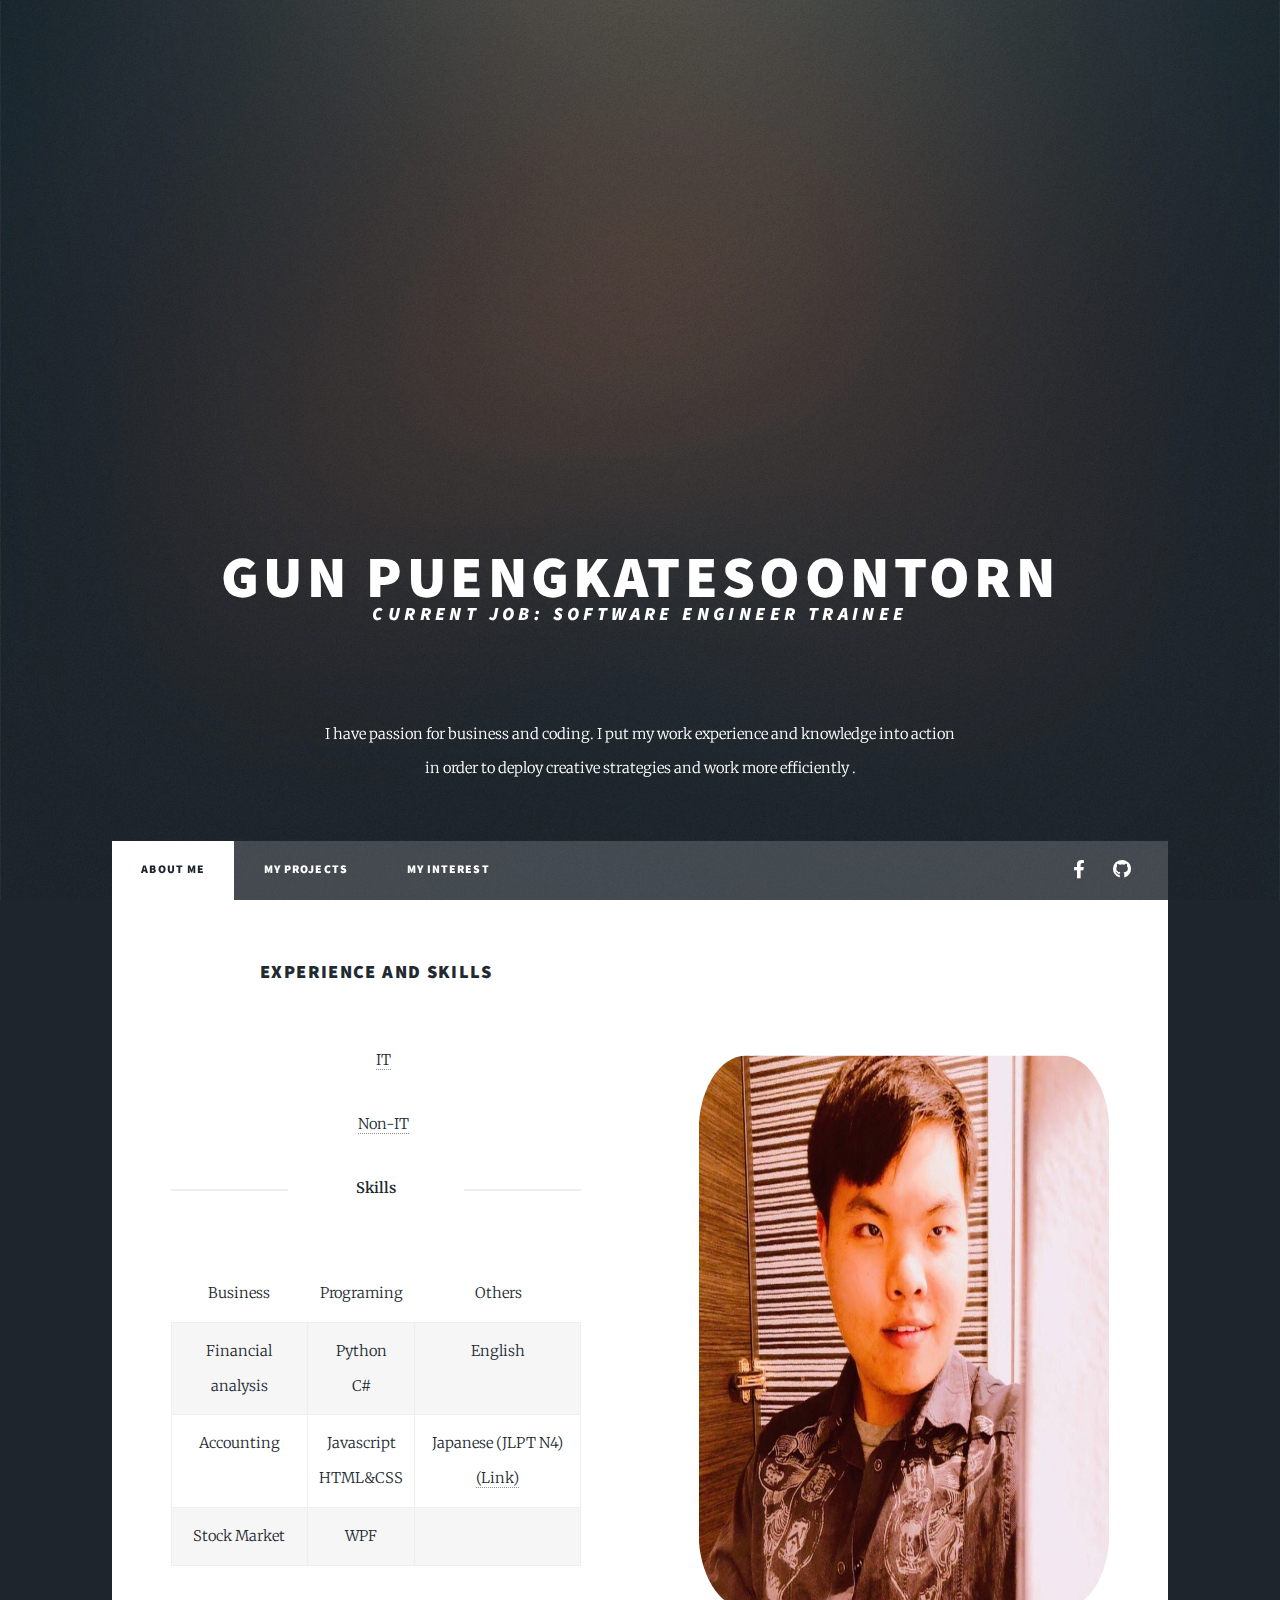
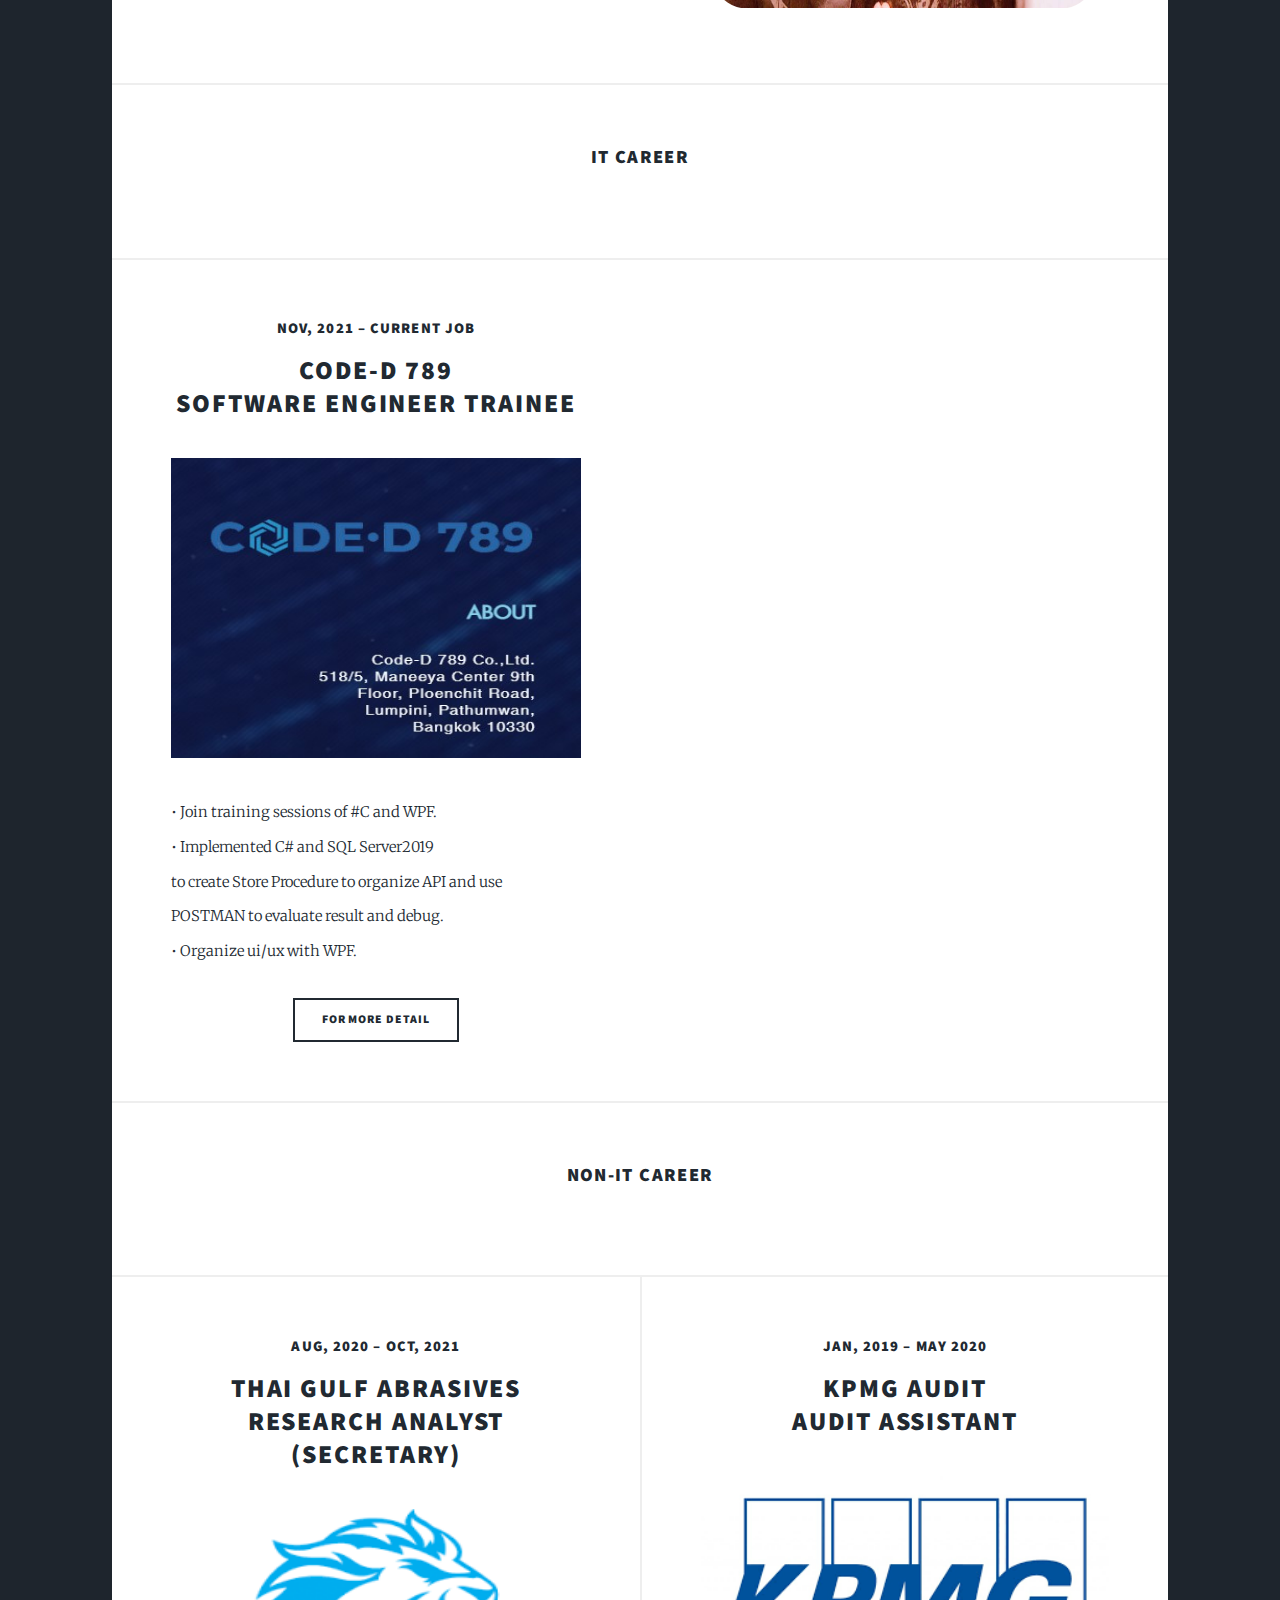
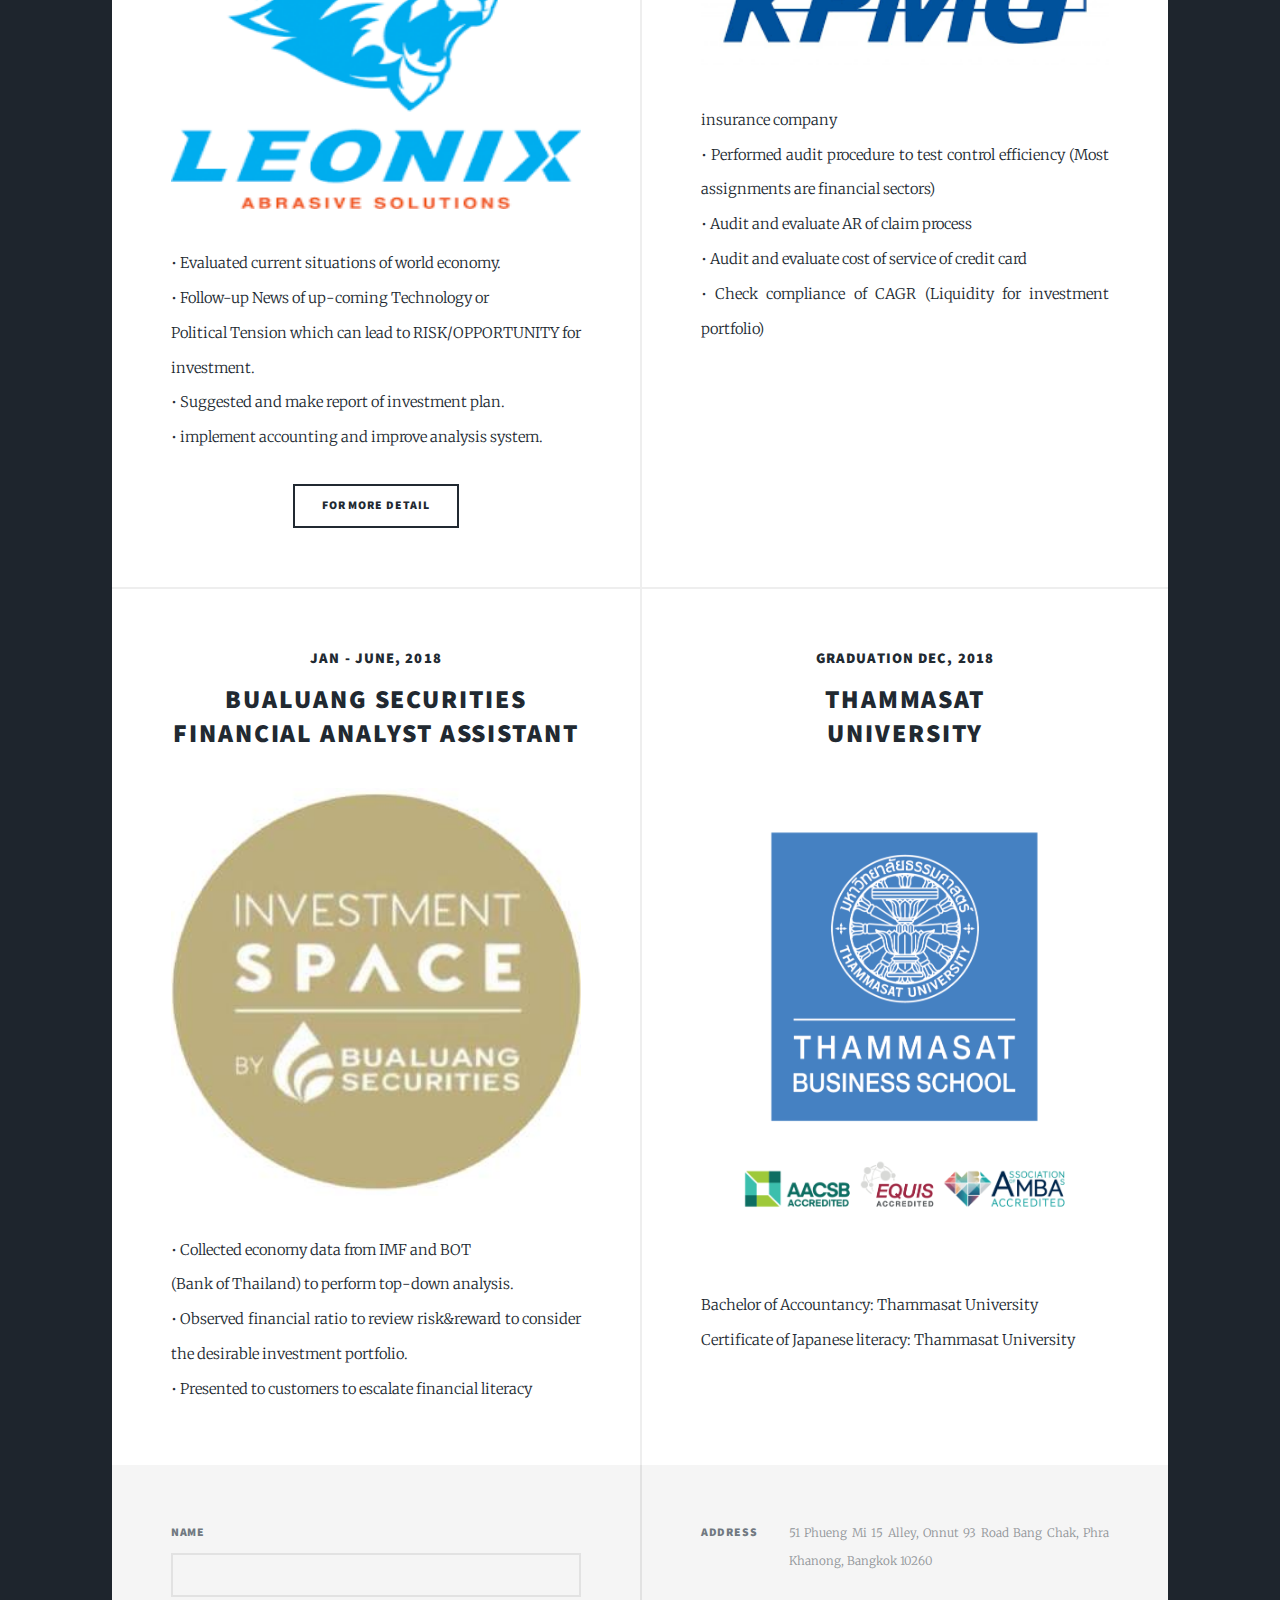
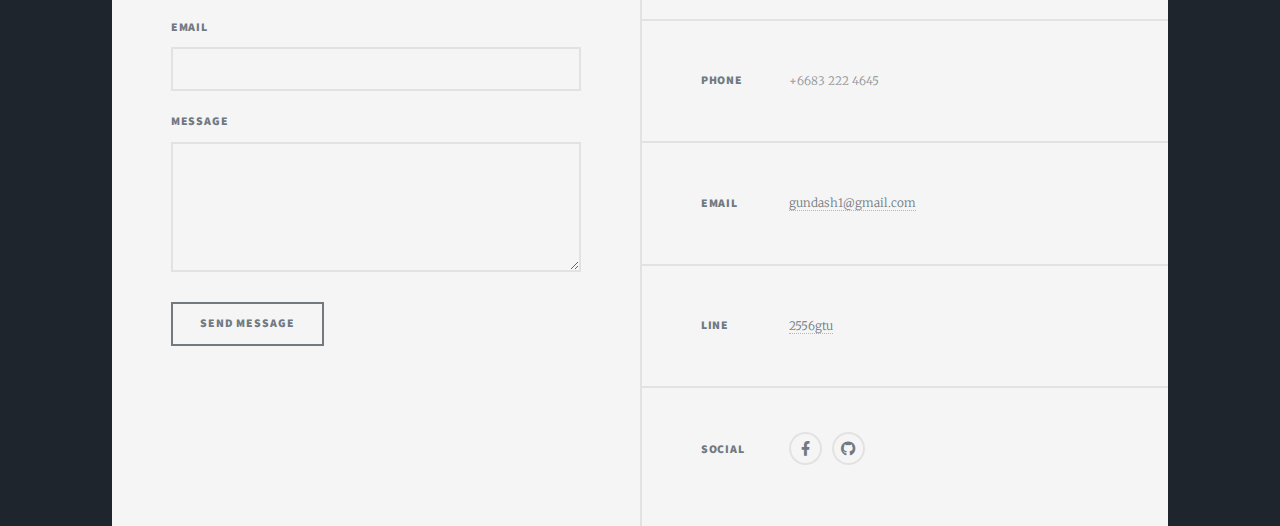
==== commit 0ec11abf: "Add files via upload" ====
--- a/index.html
+++ b/index.html
@@ -16,7 +16,7 @@
 				<!-- Intro -->
 					<div id="intro">
 						<h1>Gun Puengkatesoontorn<br />
-						 <P>Current job : Software Engineer Trainee</P></h1>
+						 <P>Current job: Software Engineer Trainee</P></h1>
 						<br>I have passion for business and coding. I put my work experience and knowledge into action
 						<br>in order to deploy creative strategies and work more efficiently .
 					</p>
@@ -25,15 +25,21 @@
 				<!-- Header -->
 					<header id="header">
 						<a href="myprojects.html" class="logo">My Portfolio</a>
-						<br><a href="https://drive.google.com/file/d/1bS5N3bhglwSNymusjNQtoH6LaRjYy21j/view?usp=sharing" class="logo">My Resume</a>
+						<br><a href="https://drive.google.com/file/d/1bS5N3bhglwSNymusjNQtoH6LaRjYy21j/view?usp=sharing" class="logo">Resume PDF(Click)</a>
 					</header>
 
 				<!-- Nav -->
 					<nav id="nav">
 						<ul class="links">
-							<li class="active"><a href="index.html">About Me</a></li>
-							<li><a href="mywork.html">My Work (IT)</a></li>
+							<li class="active aboutme"><a href="index.html">About Me</a>
+								<!-- <ul>
+									<li><a href="#IT">IT</a></li>
+									<li><a href="#Non-IT">Non-IT</a></li>
+								</ul> -->
+							</li>
+
 							<li><a href="myprojects.html">My Projects</a></li>
+							<li><a href="myinterest.html">My Interest</a></li>
 						</ul>
 						<ul class="icons">
 									<li><a href="https://www.facebook.com/GunPuengkate/" class="icon brands alt fa-facebook-f"><span class="label">Facebook</span></a></li>
@@ -43,11 +49,15 @@
 
 				<!-- Main -->
 					<div id="main">
-
+						
 						<!-- Featured Post -->
 							<article class="posts">
 								<header class="major">
 									<h3>Experience and Skills</h3><br/>
+									<div class="sub-aboutme">
+										<ul><a href="#IT">IT</a></ul>
+										<ul><a href="#Non-IT">Non-IT</a></ul>
+									</div>
 
 									<span class="date"><b>Skills</b></span>
 									<table class="alt">
@@ -85,7 +95,7 @@
 								</article>
 
 						<header class="major">
-							<h3>IT Career</h3><br/>
+							<h3 id="IT">IT Career</h3><br/>
 						</header>
 						<section class="posts">
 							<article>
@@ -101,14 +111,14 @@
 									<br>POSTMAN to evaluate result and debug.
 									<br>• Organize ui/ux with WPF.</p>
 								<ul class="actions special">
-									<li><a href="mywork.html" class="button">For more detail</a></li>
+									<li><a href="myinterest.html" class="button">For more detail</a></li>
 								</ul>
 							</article>
 						</section>
 
 						<!-- None-IT -->
 						<header class="major">
-							<h3>Non-IT Career</h3><br/>
+							<h3 id="Non-IT">Non-IT Career</h3><br/>
 						</header>
 							<section class="posts">
 								<article>
@@ -125,7 +135,7 @@
 										<br>• Suggested and make report of investment plan.
 										<br>• implement accounting and improve analysis system.</p>
 									<ul class="actions special">
-										<li><a href="mywork.html" class="button">For more detail</a></li>
+										<li><a href="myinterest.html" class="button">For more detail</a></li>
 									</ul>
 								</article>
 								<article>
--- a/assets/css/main.css
+++ b/assets/css/main.css
@@ -3457,7 +3457,7 @@
 		@media screen and (max-width: 980px) {
 
 			#intro {
-				padding: 4rem 4rem 2rem 4rem ;
+				padding: 3.5rem 4rem 2rem 4rem ;
 				min-height: 90vh;
 			}
 
@@ -3486,6 +3486,30 @@
 
 				#intro p {
 					font-size: 1rem;
+					margin-top: 0rem;
+				}
+
+				#intro .actions {
+					display: none;
+				}
+
+		}
+
+		@media screen and (max-width: 450px) {
+
+			#intro {
+				padding: 2.75rem 2rem 1rem 2rem ;
+				min-height: 80vh;
+			}
+
+				#intro h1 {
+					font-size: 1.75rem;
+					line-height: 1.1;
+					margin-bottom: 1rem;
+				}
+
+				#intro p {
+					font-size: 0.9rem;
 					margin-top: 0rem;
 				}
 
@@ -3738,6 +3762,26 @@
 							color: #18bfef !important;
 						}
 
+						#nav ul.links li.active.aboutme:hover > a {
+							color: #18bfef !important;		
+						}
+
+						/* #nav ul li ul  {
+							display: none;
+							position: absolute;
+							margin: 0;
+							top: 50px;
+							left: 0px;
+							width: 175px;
+							overflow: visible;
+							padding: 0;	
+						}
+						#nav ul li:hover  ul  {
+							display: block;
+							position: absolute;
+							z-index: 5; 
+						} */
+
 		#nav ul.icons {
 			-moz-flex-grow: 0;
 			-webkit-flex-grow: 0;
@@ -3766,7 +3810,7 @@
 		margin: 0 auto;
 		width: calc(100% - 4rem);
 		max-width: 72rem;
-		z-index: 2;
+		z-index: 1;
 	}
 
 		#main > * {
--- a/assets/css/noscript.css
+++ b/assets/css/noscript.css
@@ -1,9 +1,9 @@
 @import url(font-awesome.min.css);
 
-/*
-	Massively by HTML5 UP
-	html5up.net | @ajlkn
-	Free for personal and commercial use under the CCA 3.0 license (html5up.net/license)
+/*
+	Massively by HTML5 UP
+	html5up.net | @ajlkn
+	Free for personal and commercial use under the CCA 3.0 license (html5up.net/license)
 */
 
 /* Wrapper */
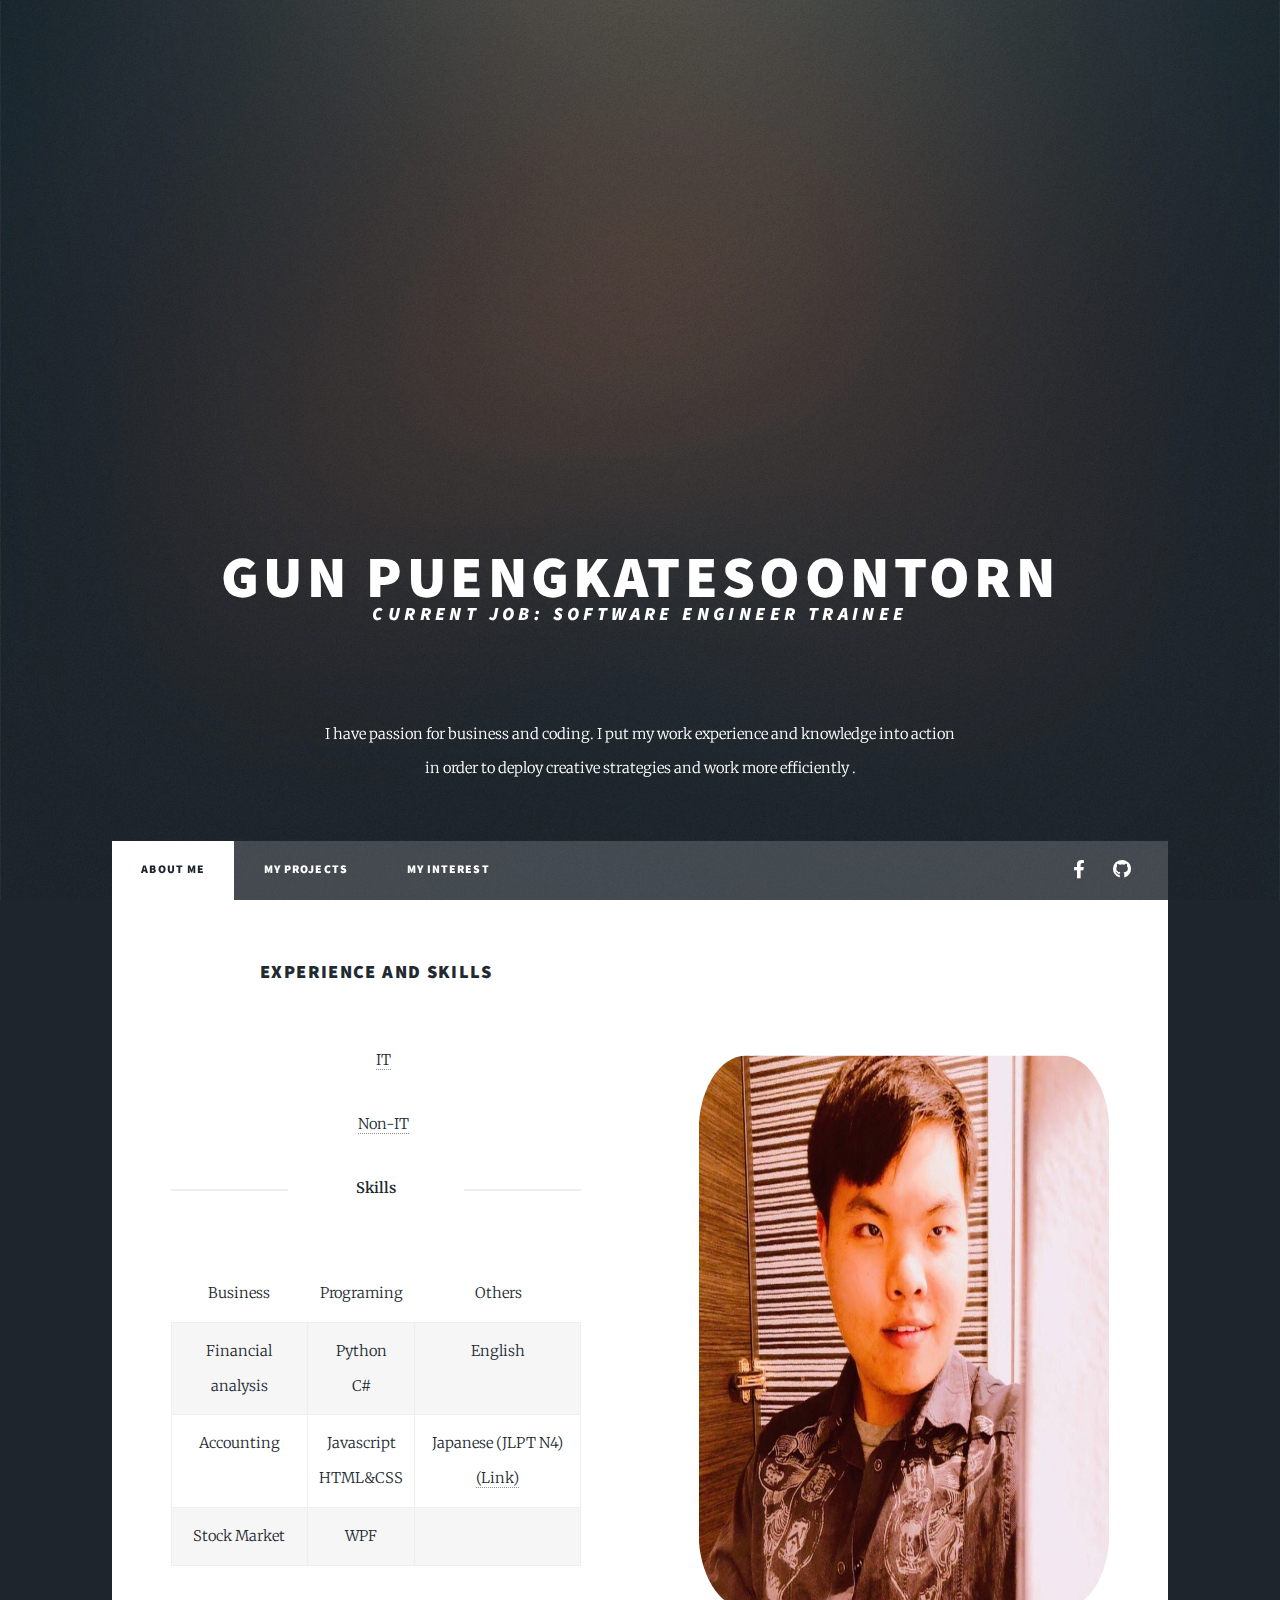
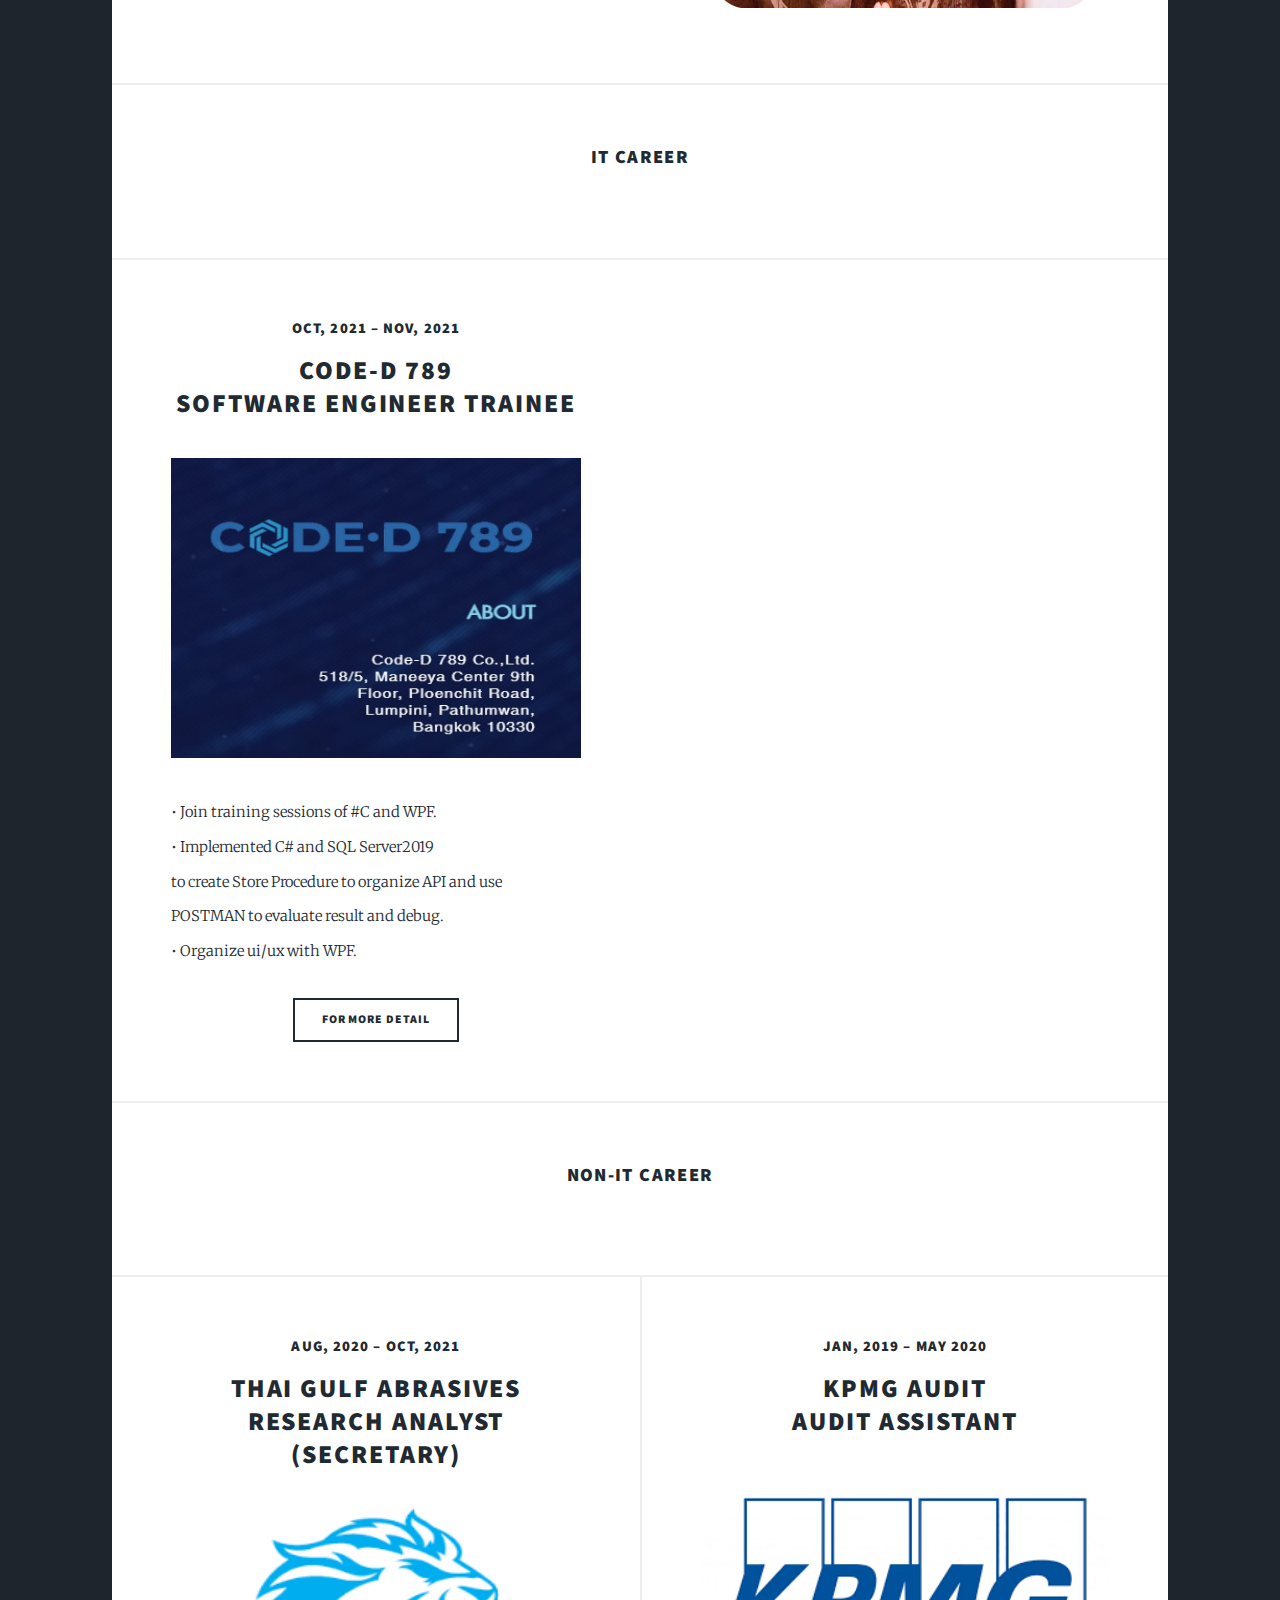
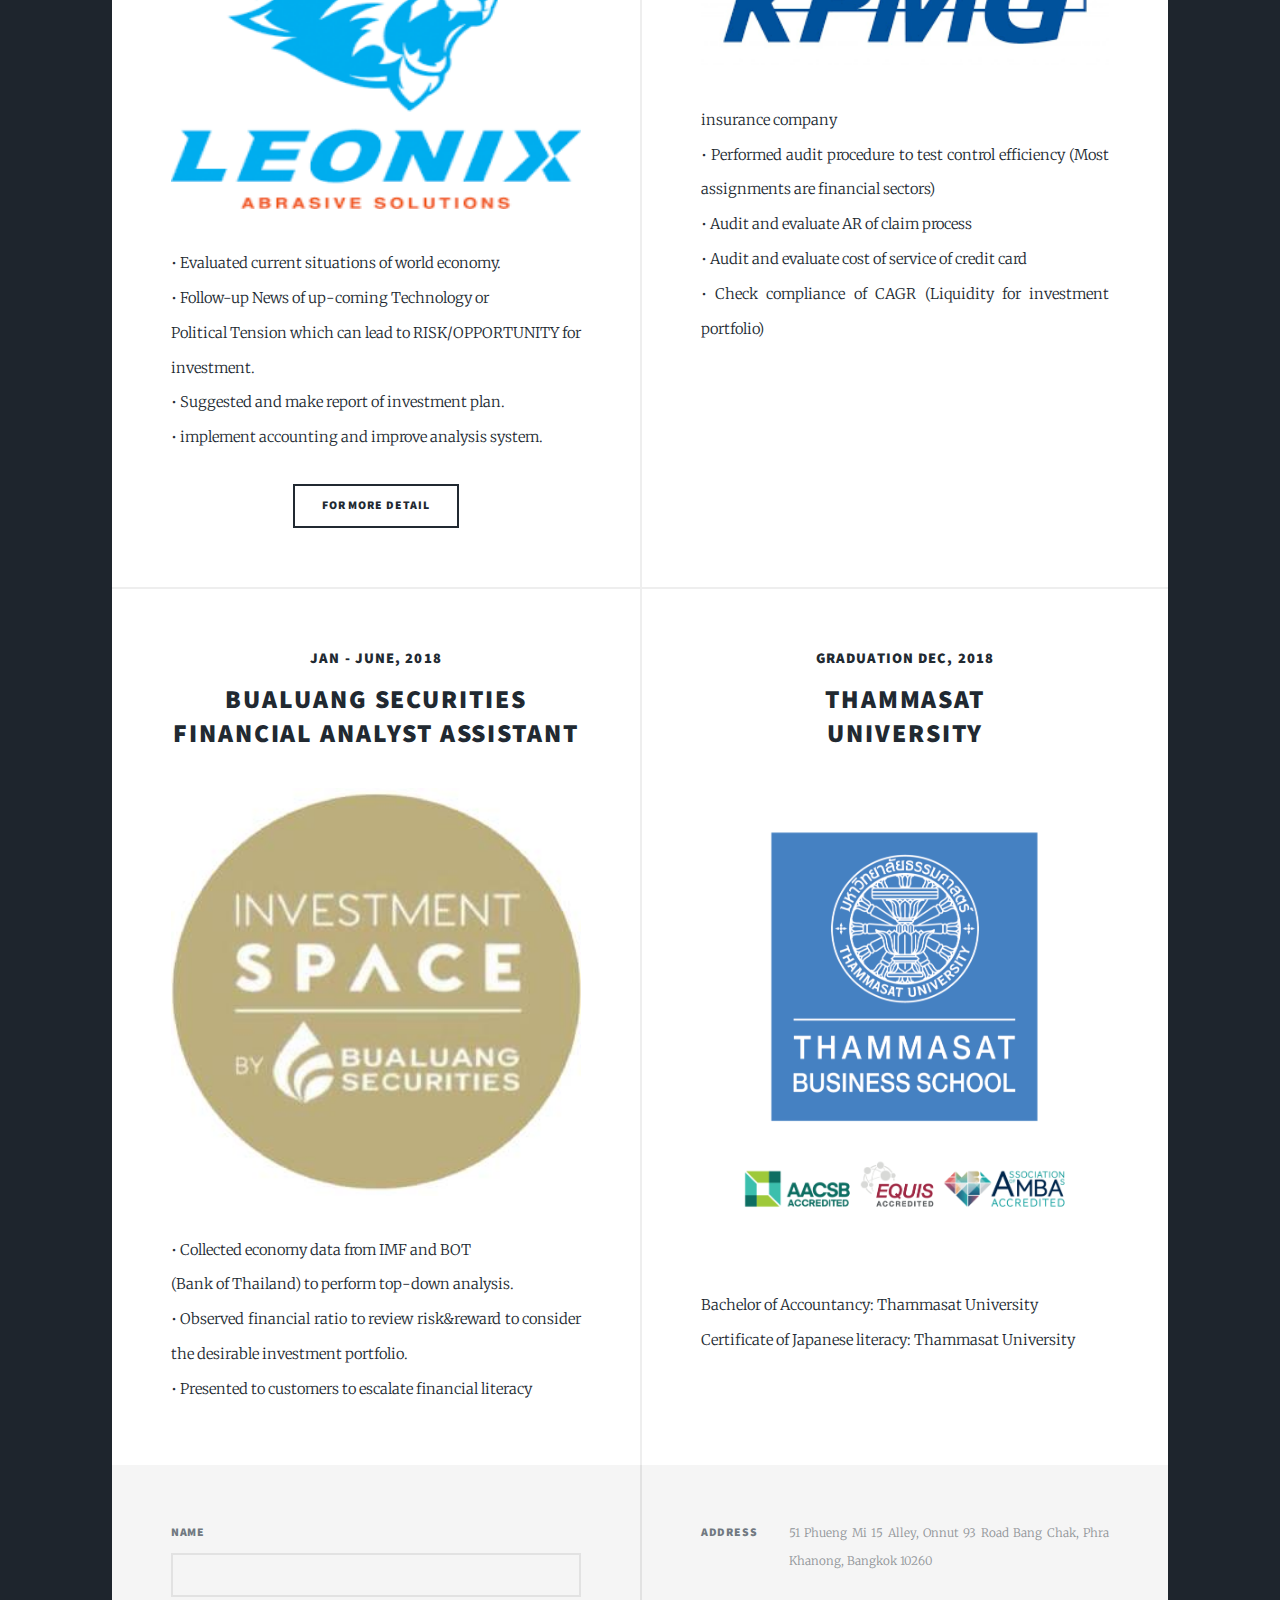
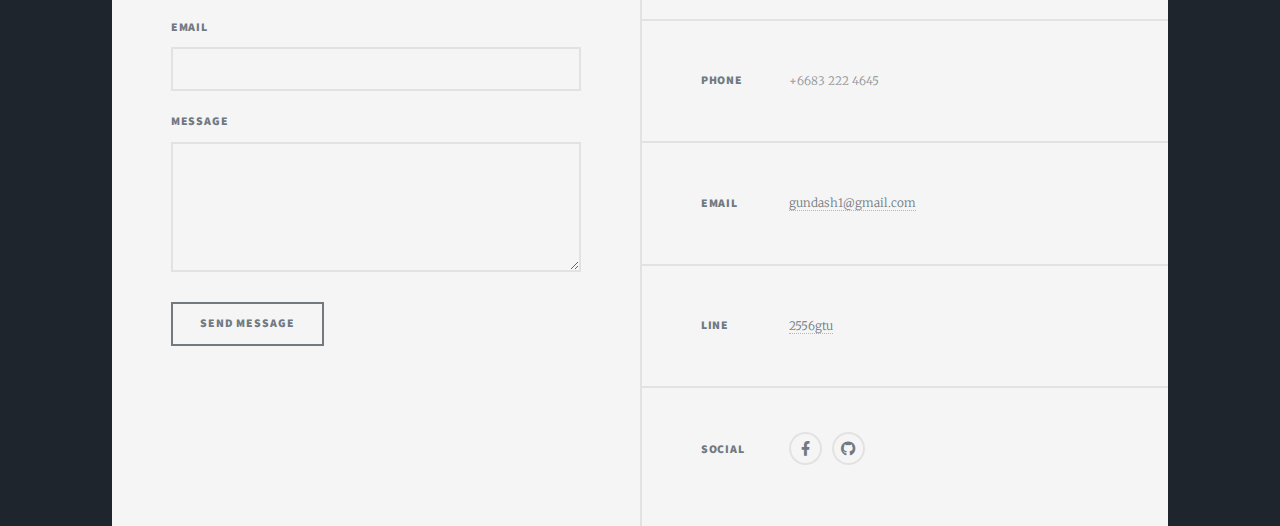
==== commit 26c91153: "Update index.html" ====
--- a/index.html
+++ b/index.html
@@ -100,7 +100,7 @@
 						<section class="posts">
 							<article>
 								<header>
-									<h4>Nov, 2021 – Current Job</h4>
+									<h4>Oct, 2021 – Nov, 2021</h4>
 									<h2>Code-D 789 <br />
 									Software Engineer Trainee</h2>
 								</header>
--- a/assets/css/main.css
+++ b/assets/css/main.css
@@ -3492,7 +3492,6 @@
 				#intro .actions {
 					display: none;
 				}
-
 		}
 
 		@media screen and (max-width: 450px) {
@@ -3516,7 +3515,29 @@
 				#intro .actions {
 					display: none;
 				}
-
+		}
+
+		@media screen and (max-width: 370px) {
+
+			#intro {
+				padding: 2.5rem 1.75rem 1rem 1.75rem ;
+				min-height: 80vh;
+			}
+
+				#intro h1 {
+					font-size: 1.4rem;
+					line-height: 1.1;
+					margin-bottom: 1rem;
+				}
+
+				#intro p {
+					font-size: 0.75rem;
+					margin-top: 0rem;
+				}
+
+				#intro .actions {
+					display: none;
+				}
 		}
 
 /* Header */
@@ -4735,4 +4756,4 @@
 			visibility: visible;
 		}
 
-	}+	}
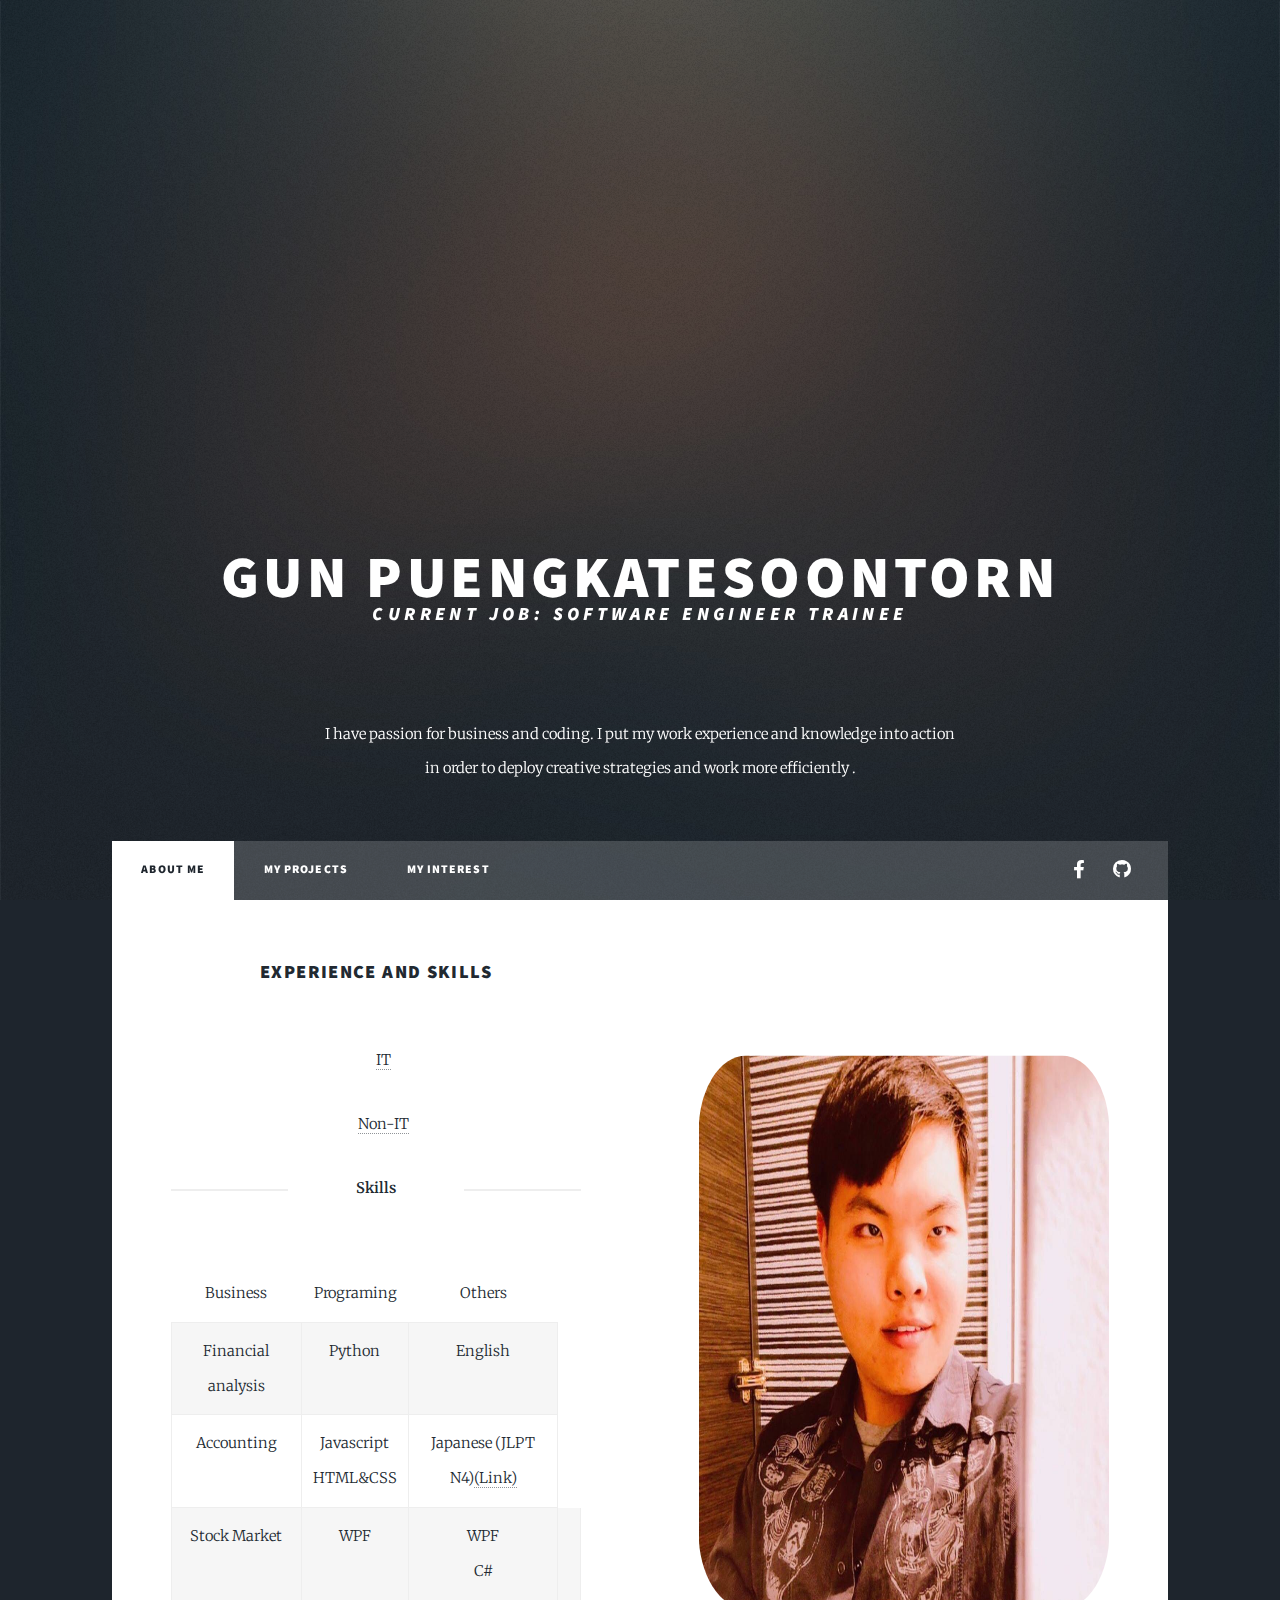
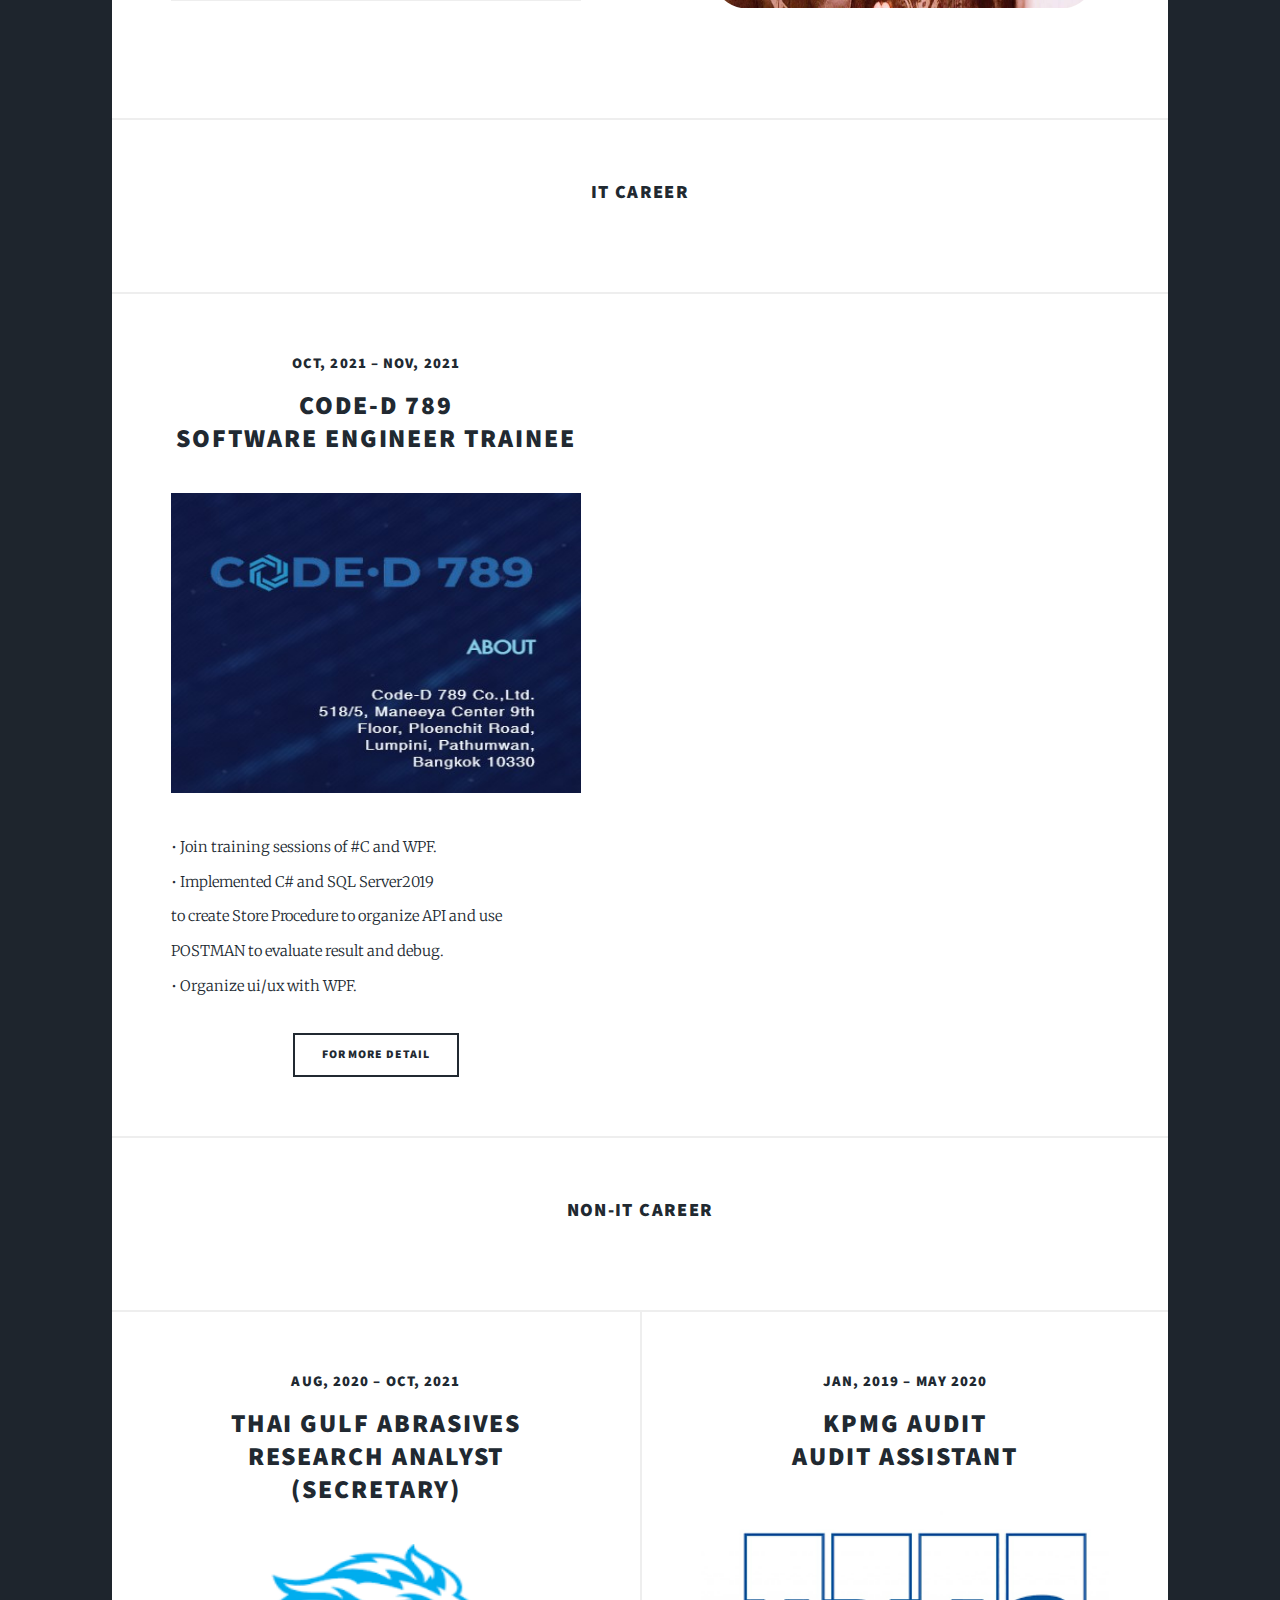
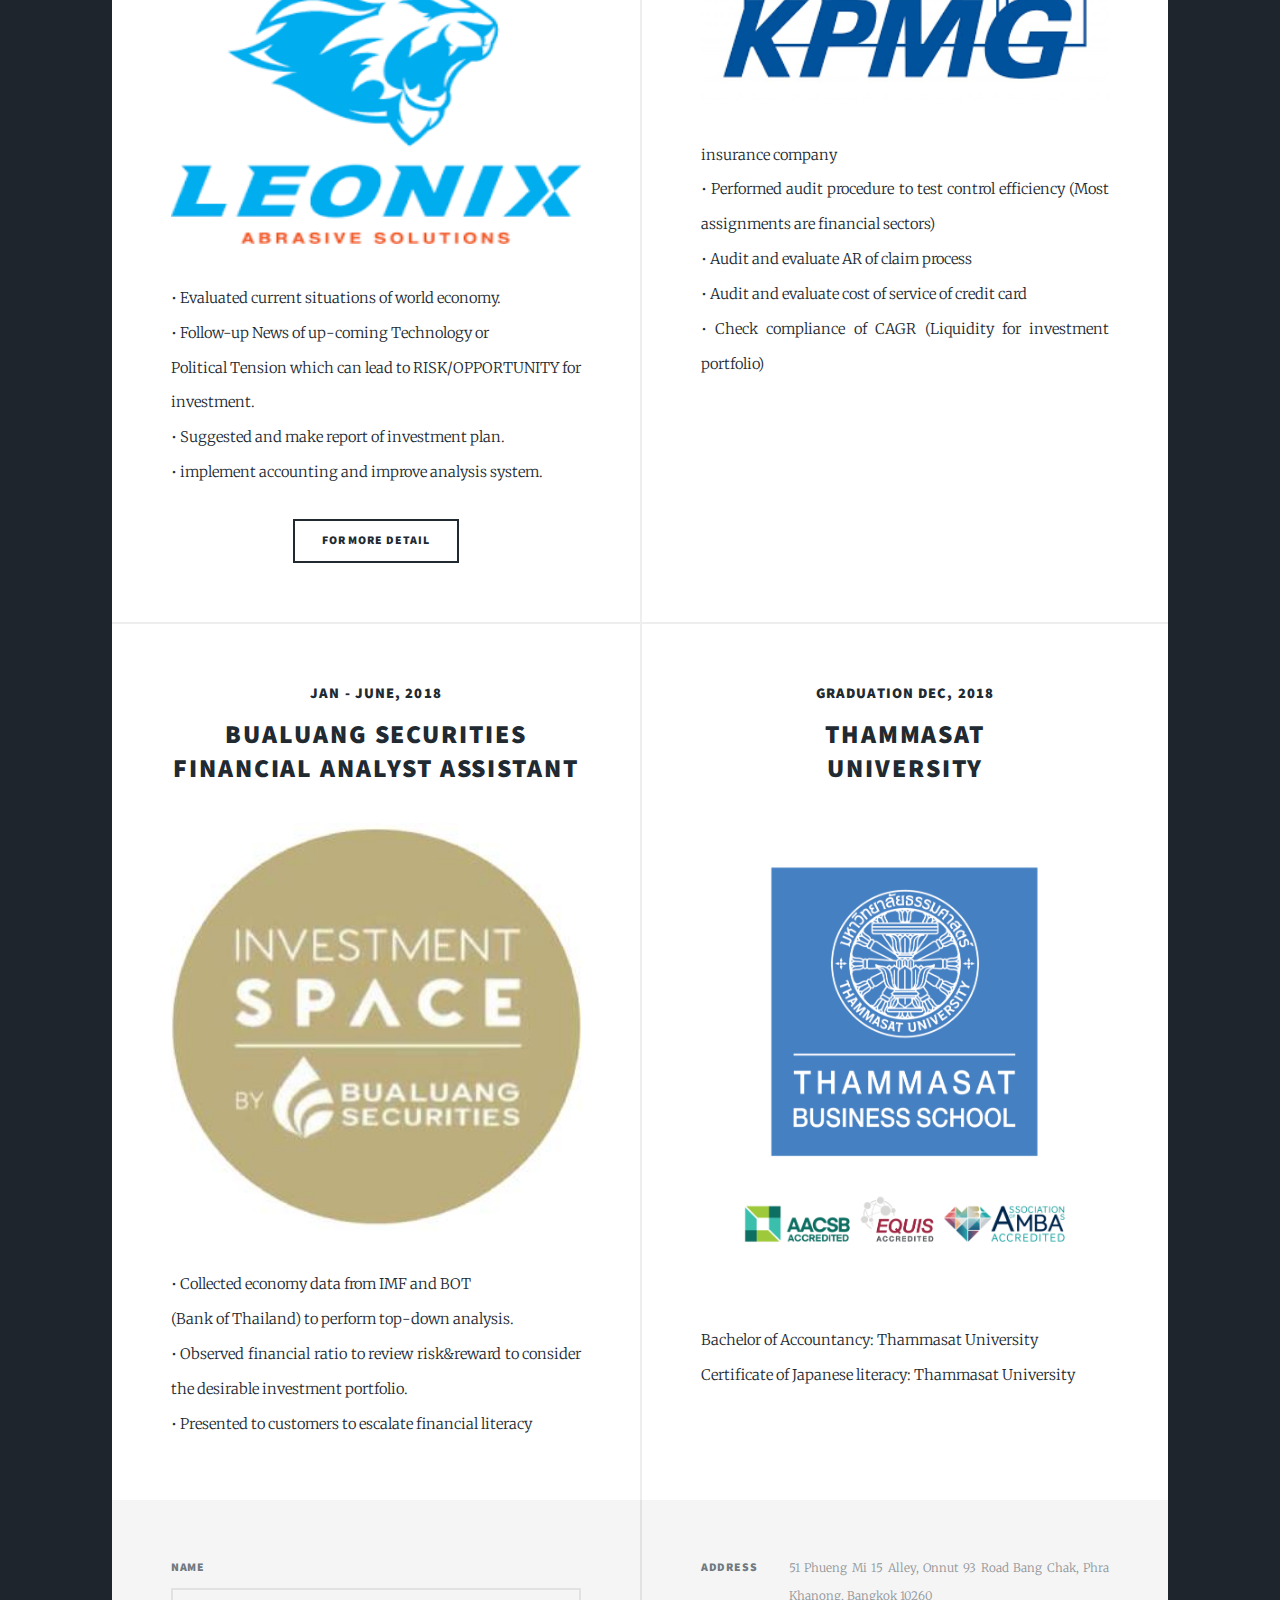
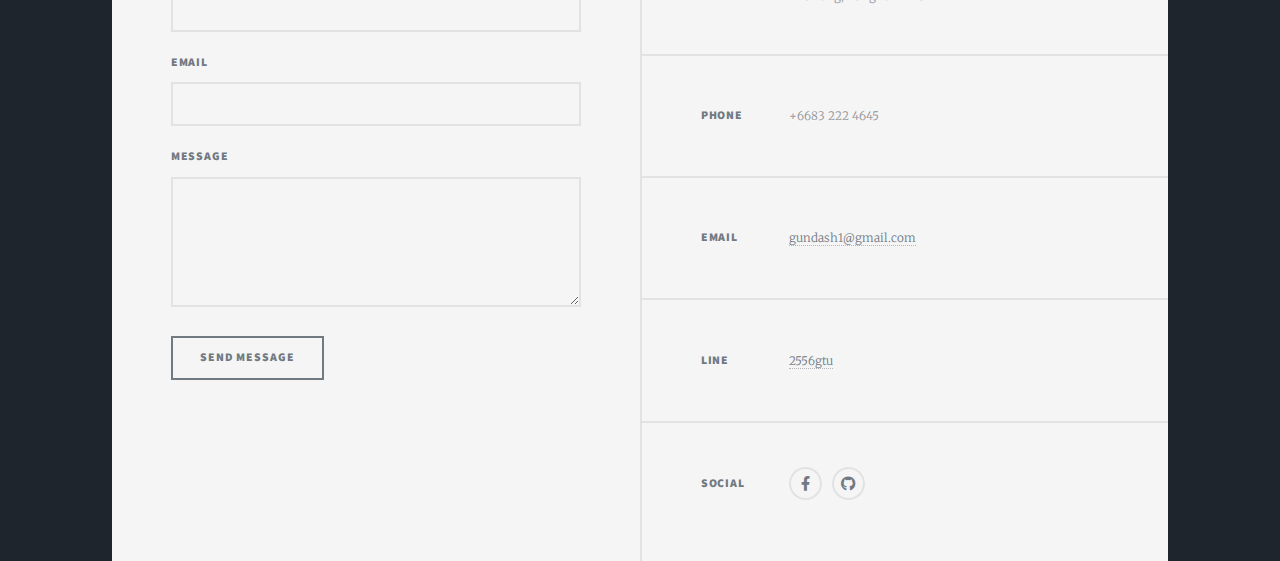
==== commit 7a10f077: "Update index.html" ====
--- a/index.html
+++ b/index.html
@@ -71,9 +71,7 @@
 										<tbody>
 											<tr>
 												<td>Financial analysis</td>
-												<td>Python
-													<br>C#
-												</td>
+												<td>Python</td>
 												<td>English</td>
 											</tr>
 											<tr>
@@ -85,7 +83,9 @@
 											</tr>
 											<tr>
 												<td>Stock Market</td>
-												<td>WPF</td>
+												<td>WPF												<td>WPF
+													<br>C#
+												</td>
 												<td></td>
 											</tr>
 									</table>
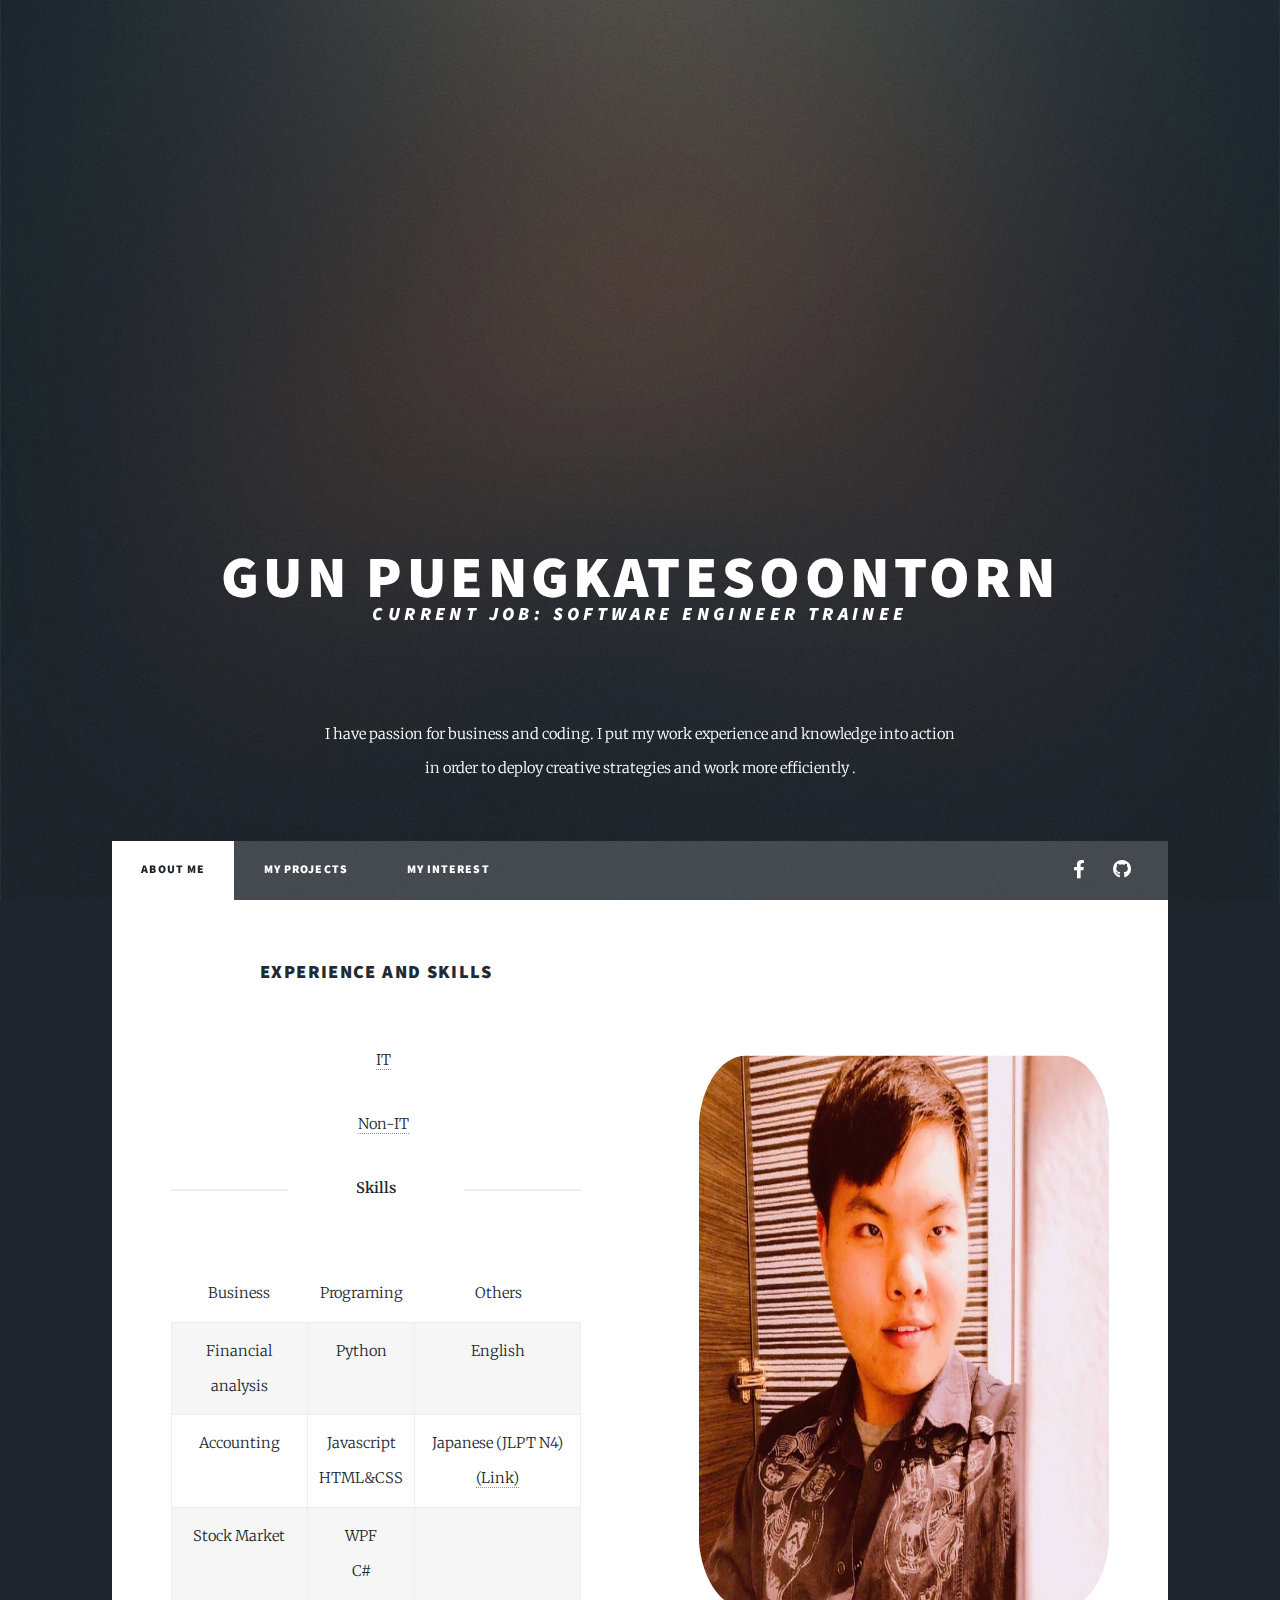
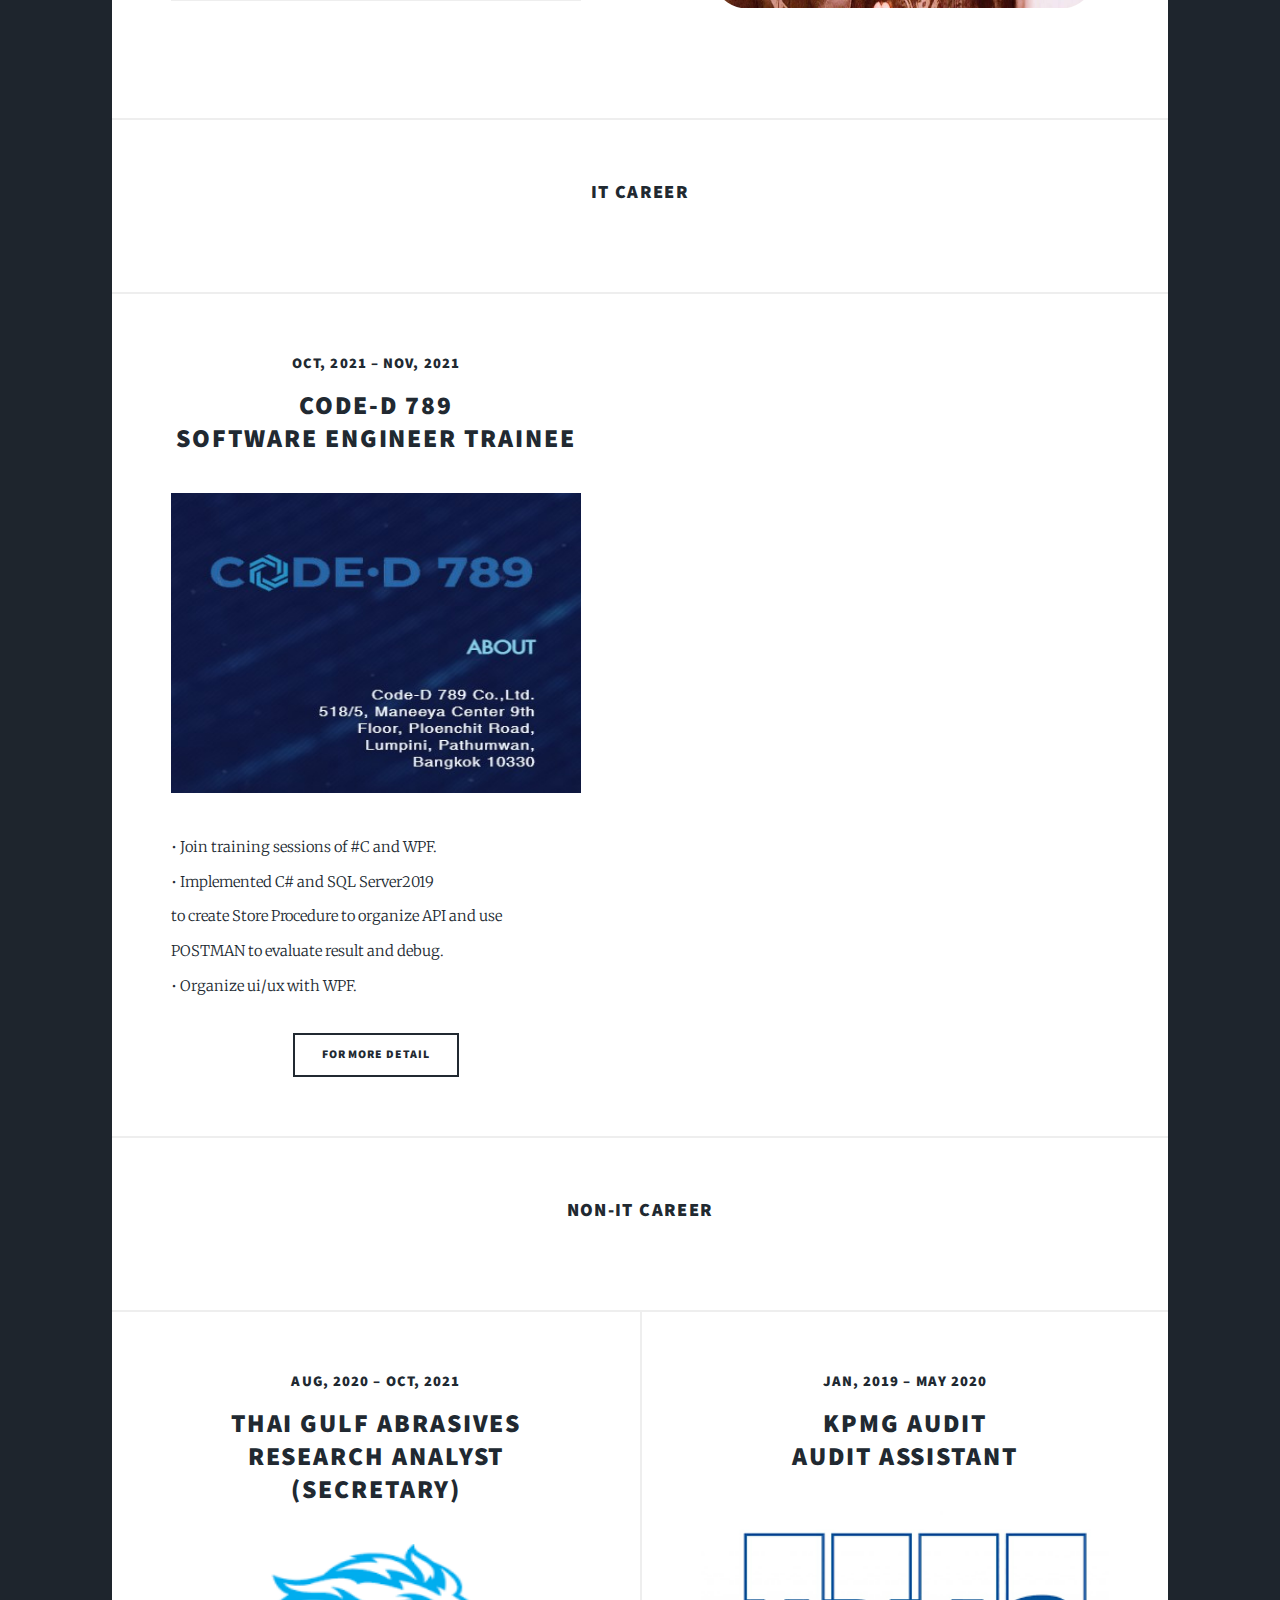
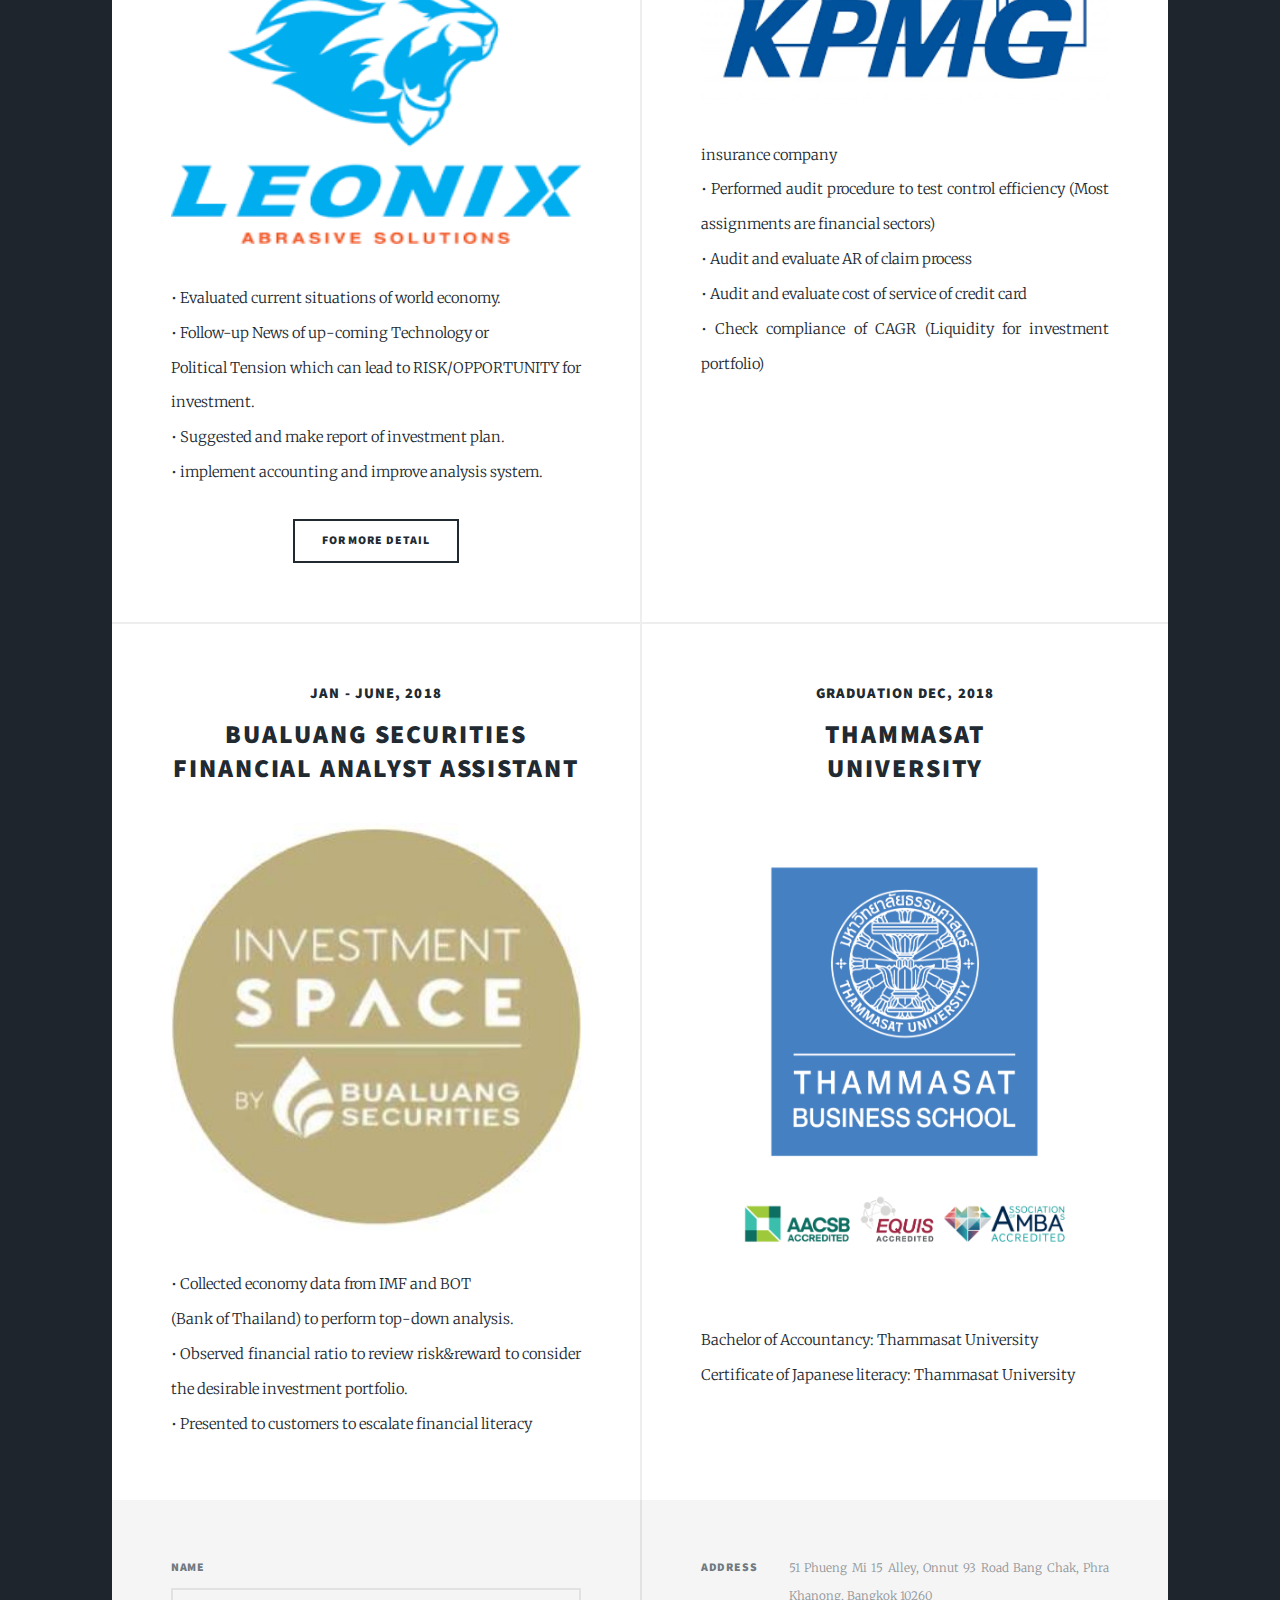
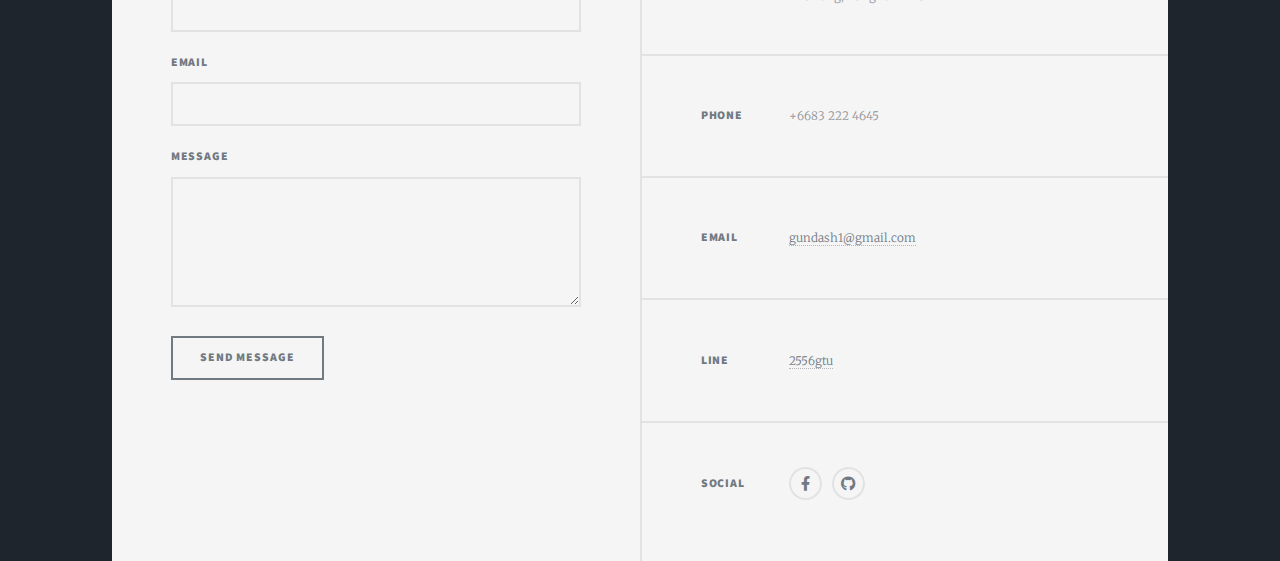
==== commit 023c1aa4: "Update index.html" ====
--- a/index.html
+++ b/index.html
@@ -83,7 +83,7 @@
 											</tr>
 											<tr>
 												<td>Stock Market</td>
-												<td>WPF												<td>WPF
+												<td>WPF
 													<br>C#
 												</td>
 												<td></td>
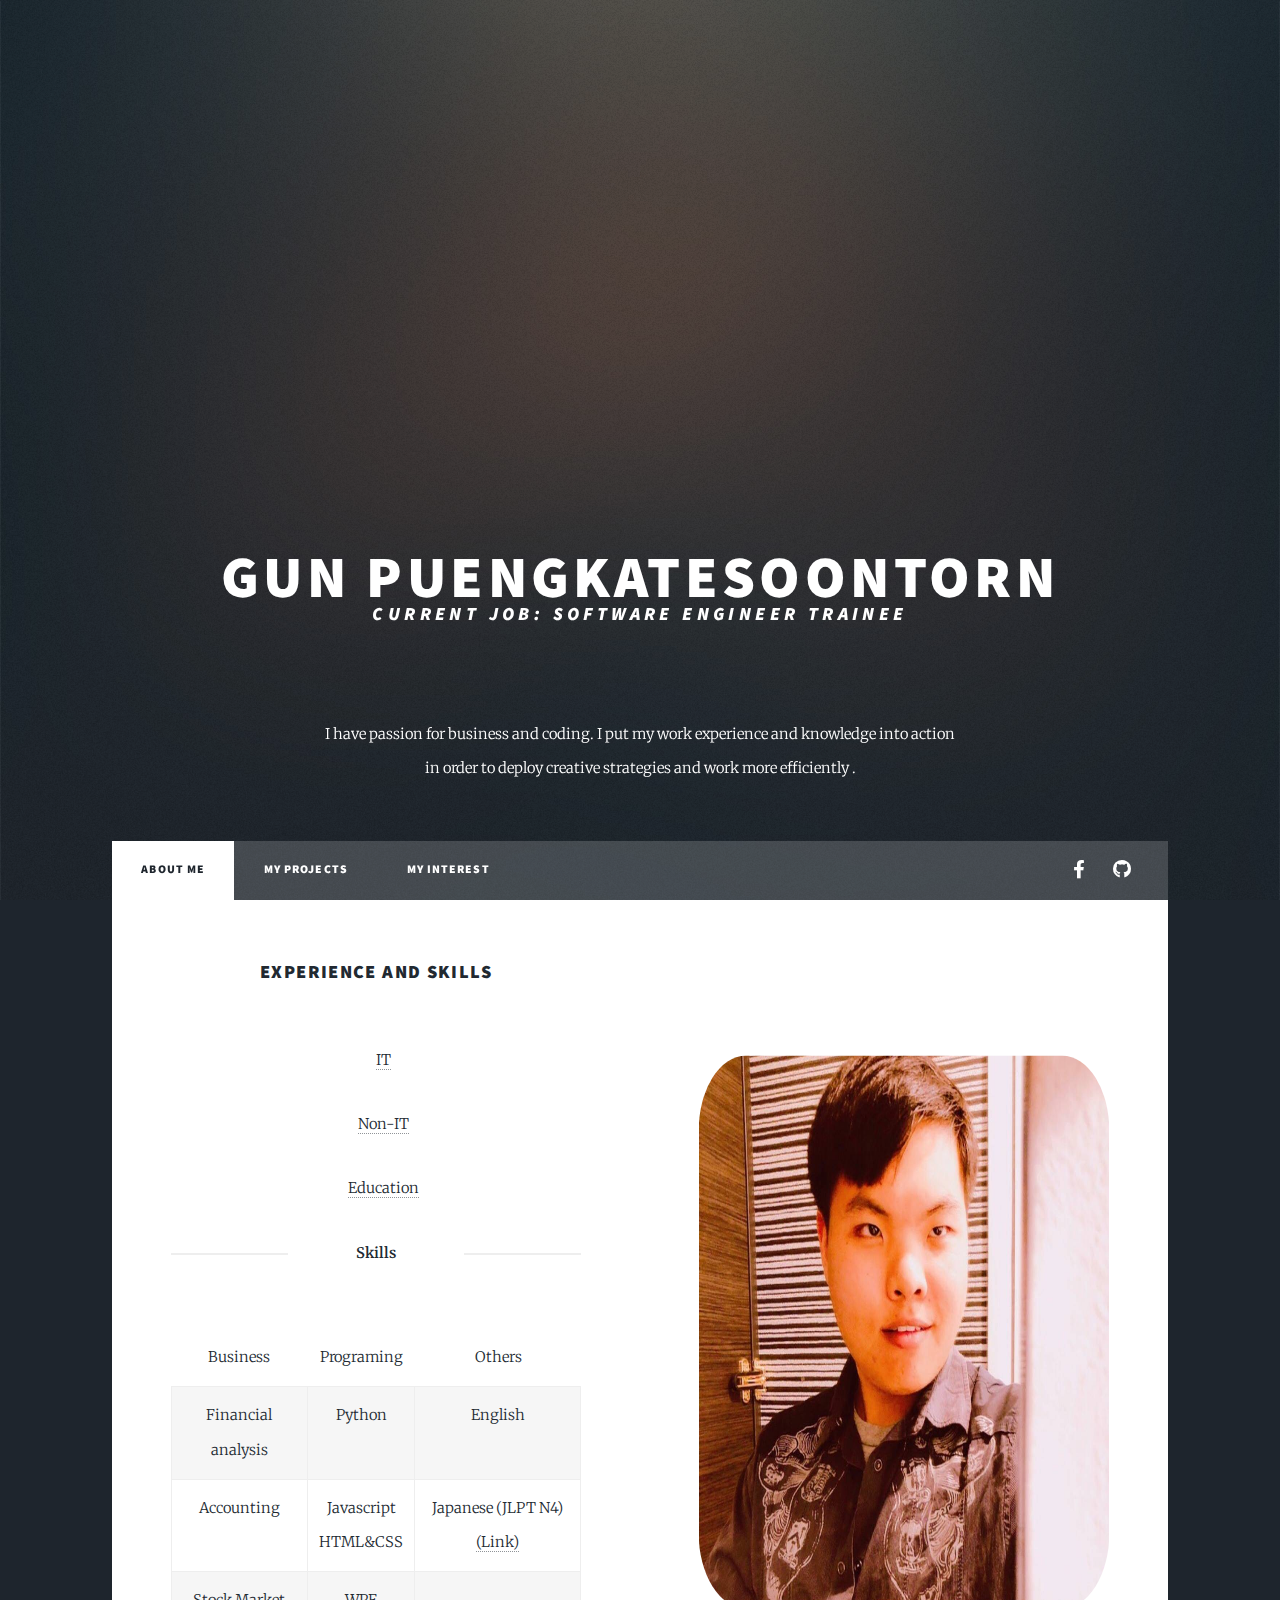
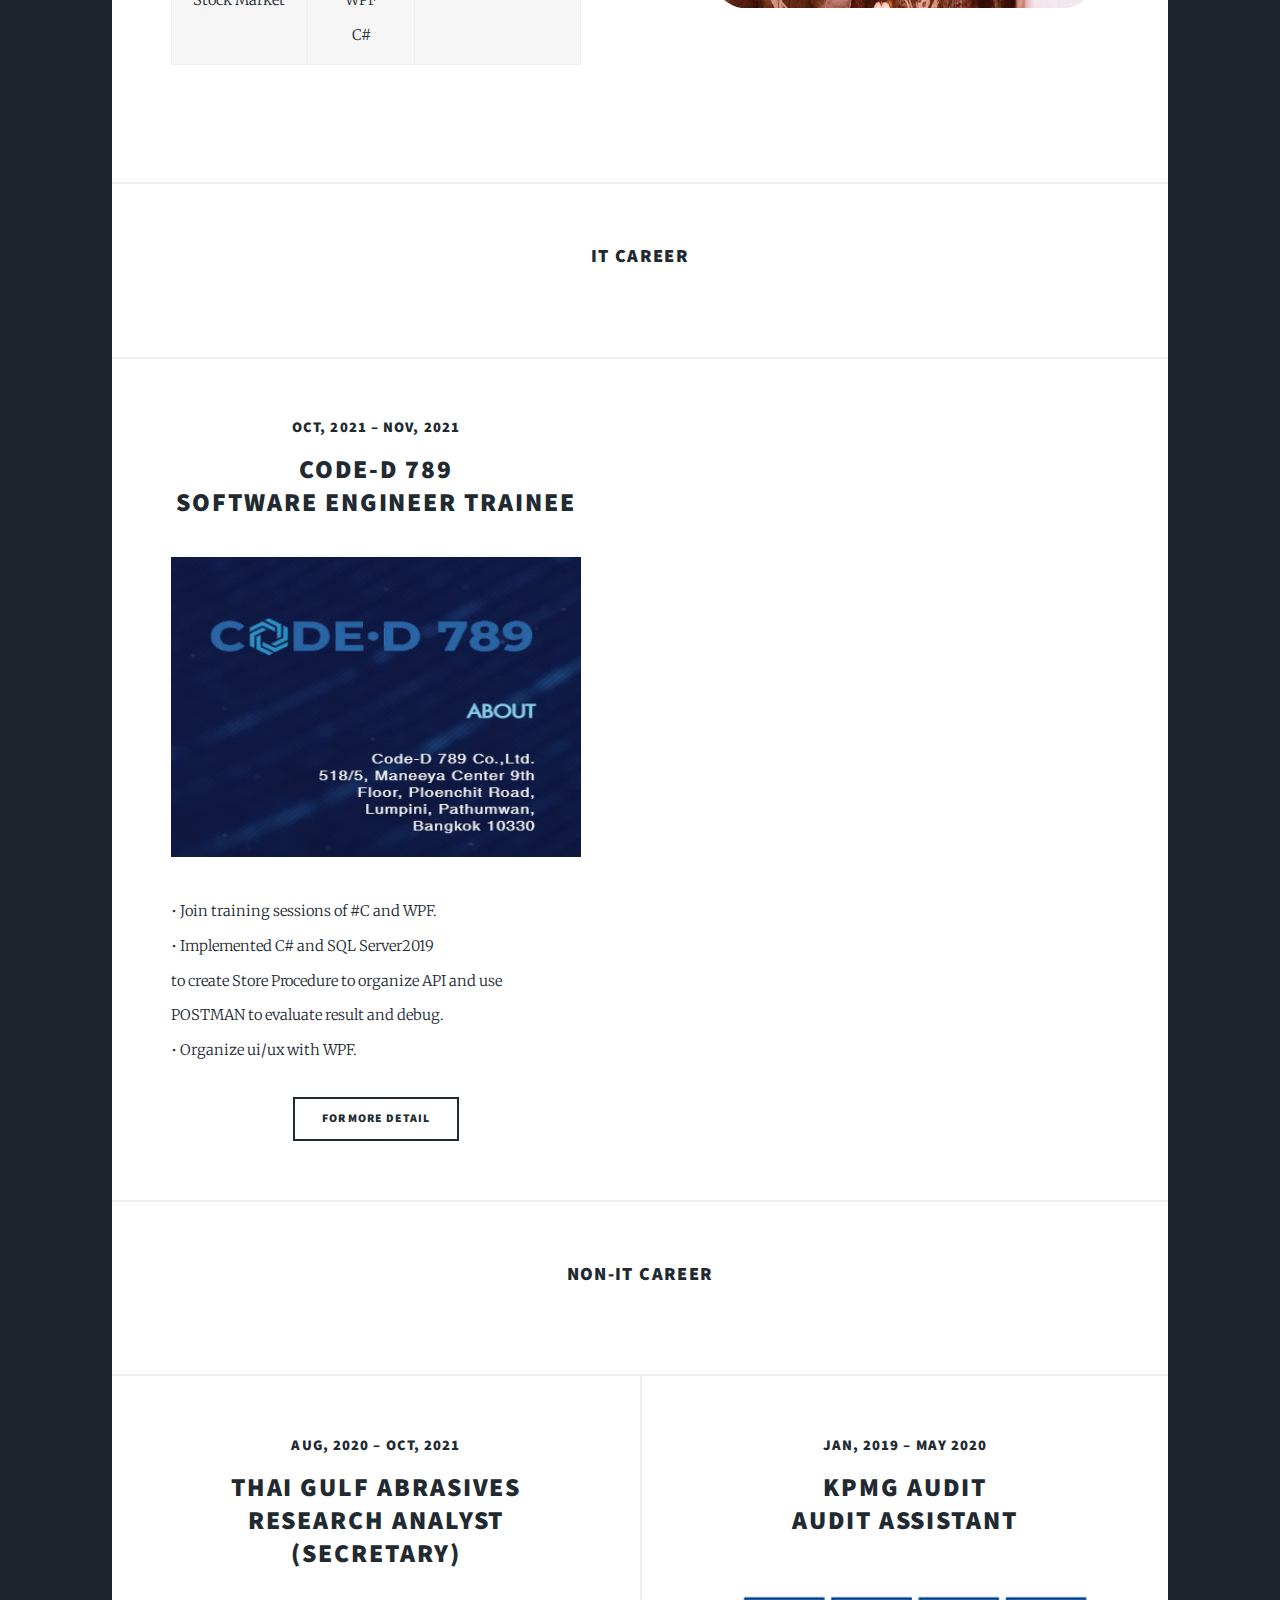
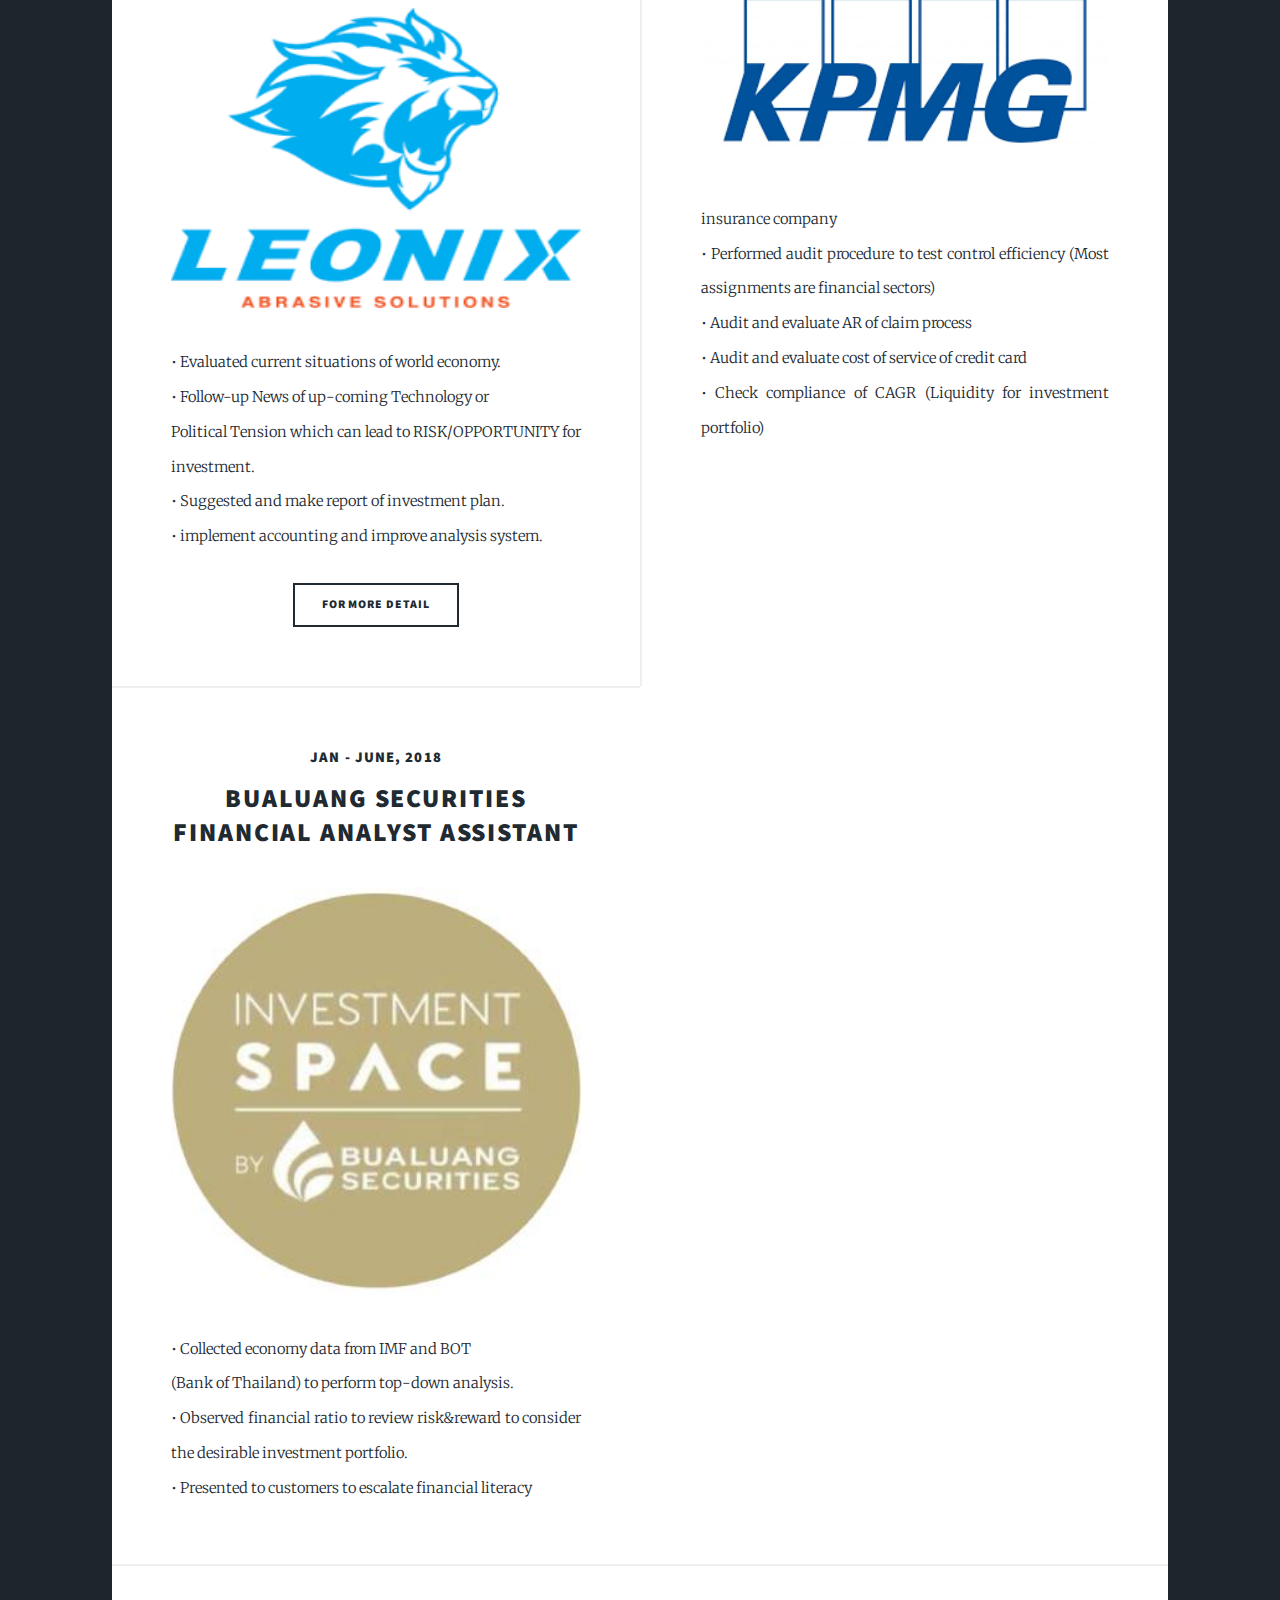
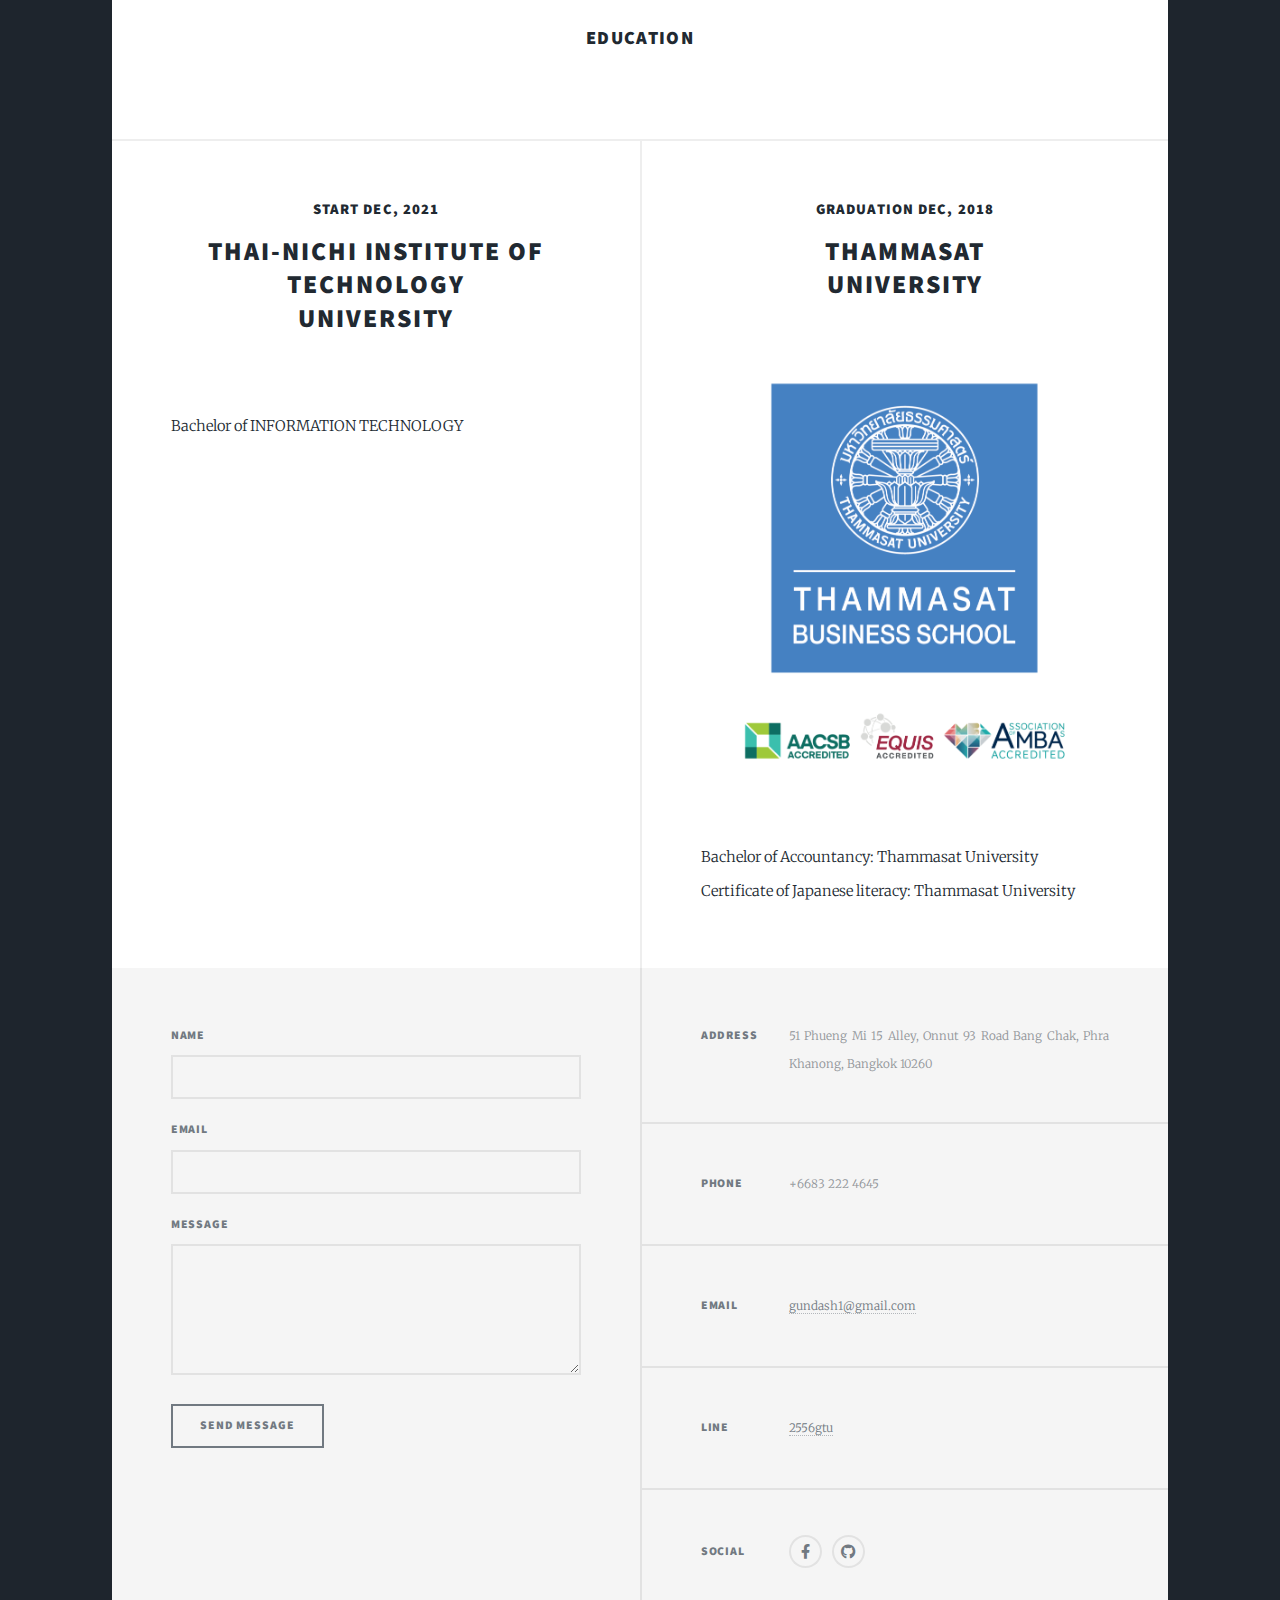
==== commit ee9b05cf: "Update index.html" ====
--- a/index.html
+++ b/index.html
@@ -57,6 +57,7 @@
 									<div class="sub-aboutme">
 										<ul><a href="#IT">IT</a></ul>
 										<ul><a href="#Non-IT">Non-IT</a></ul>
+										<ul><a href="#Education">Education</a></ul>
 									</div>
 
 									<span class="date"><b>Skills</b></span>
@@ -169,6 +170,23 @@
 										<br>• Presented to customers to escalate financial literacy
 										</p>
 								</article>
+							</section>
+
+													<!-- Education -->
+						<header class="major">
+							<h3 id="Education">Education</h3><br/>
+						</header>
+							<section class="posts">
+
+								<article>
+									<header>
+										<h4>Start Dec, 2021</h4>
+										<h2>Thai-Nichi Institute of Technology<br />
+										University</h2>
+									</header>
+									<a class="image fit"><img src="images/TNI-Logo.png" alt="" /></a>
+									<p>Bachelor of INFORMATION TECHNOLOGY
+								</article>
 								<article>
 									<header>
 										<h4>Graduation Dec, 2018</h4>
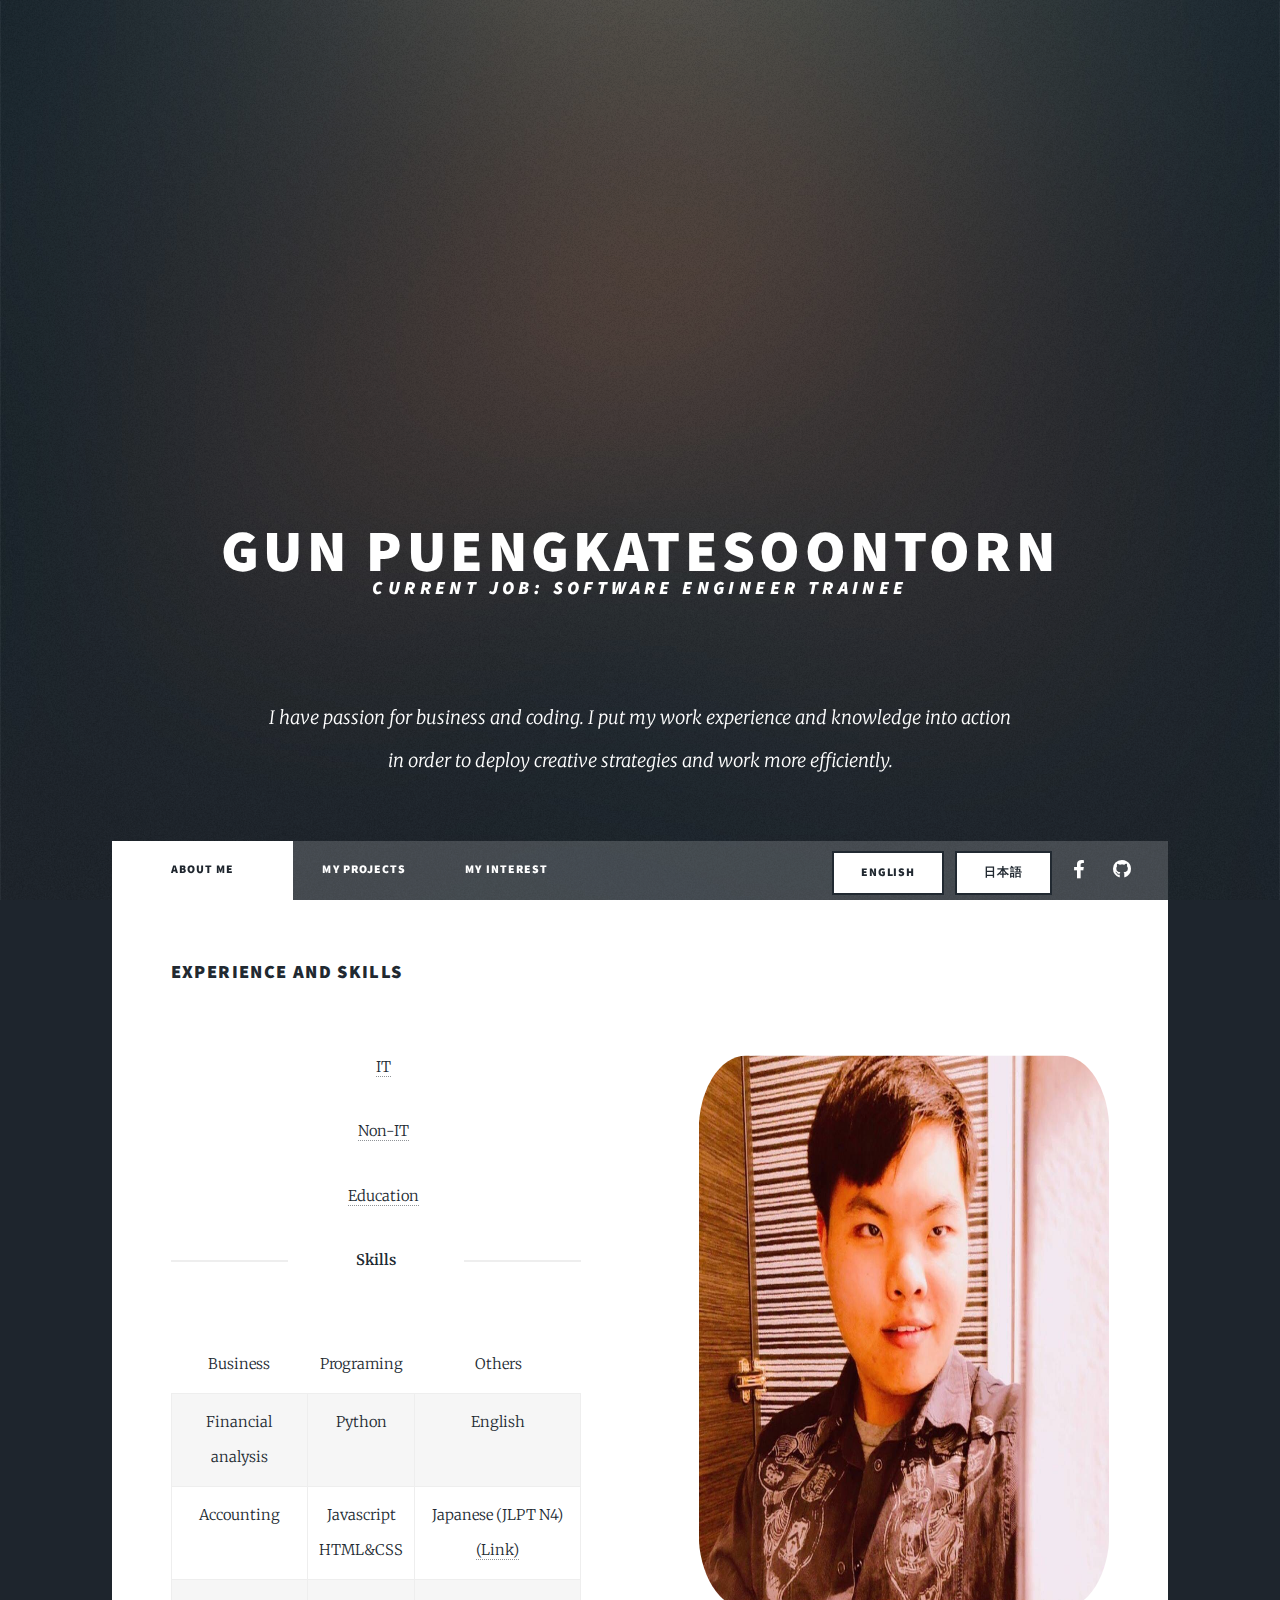
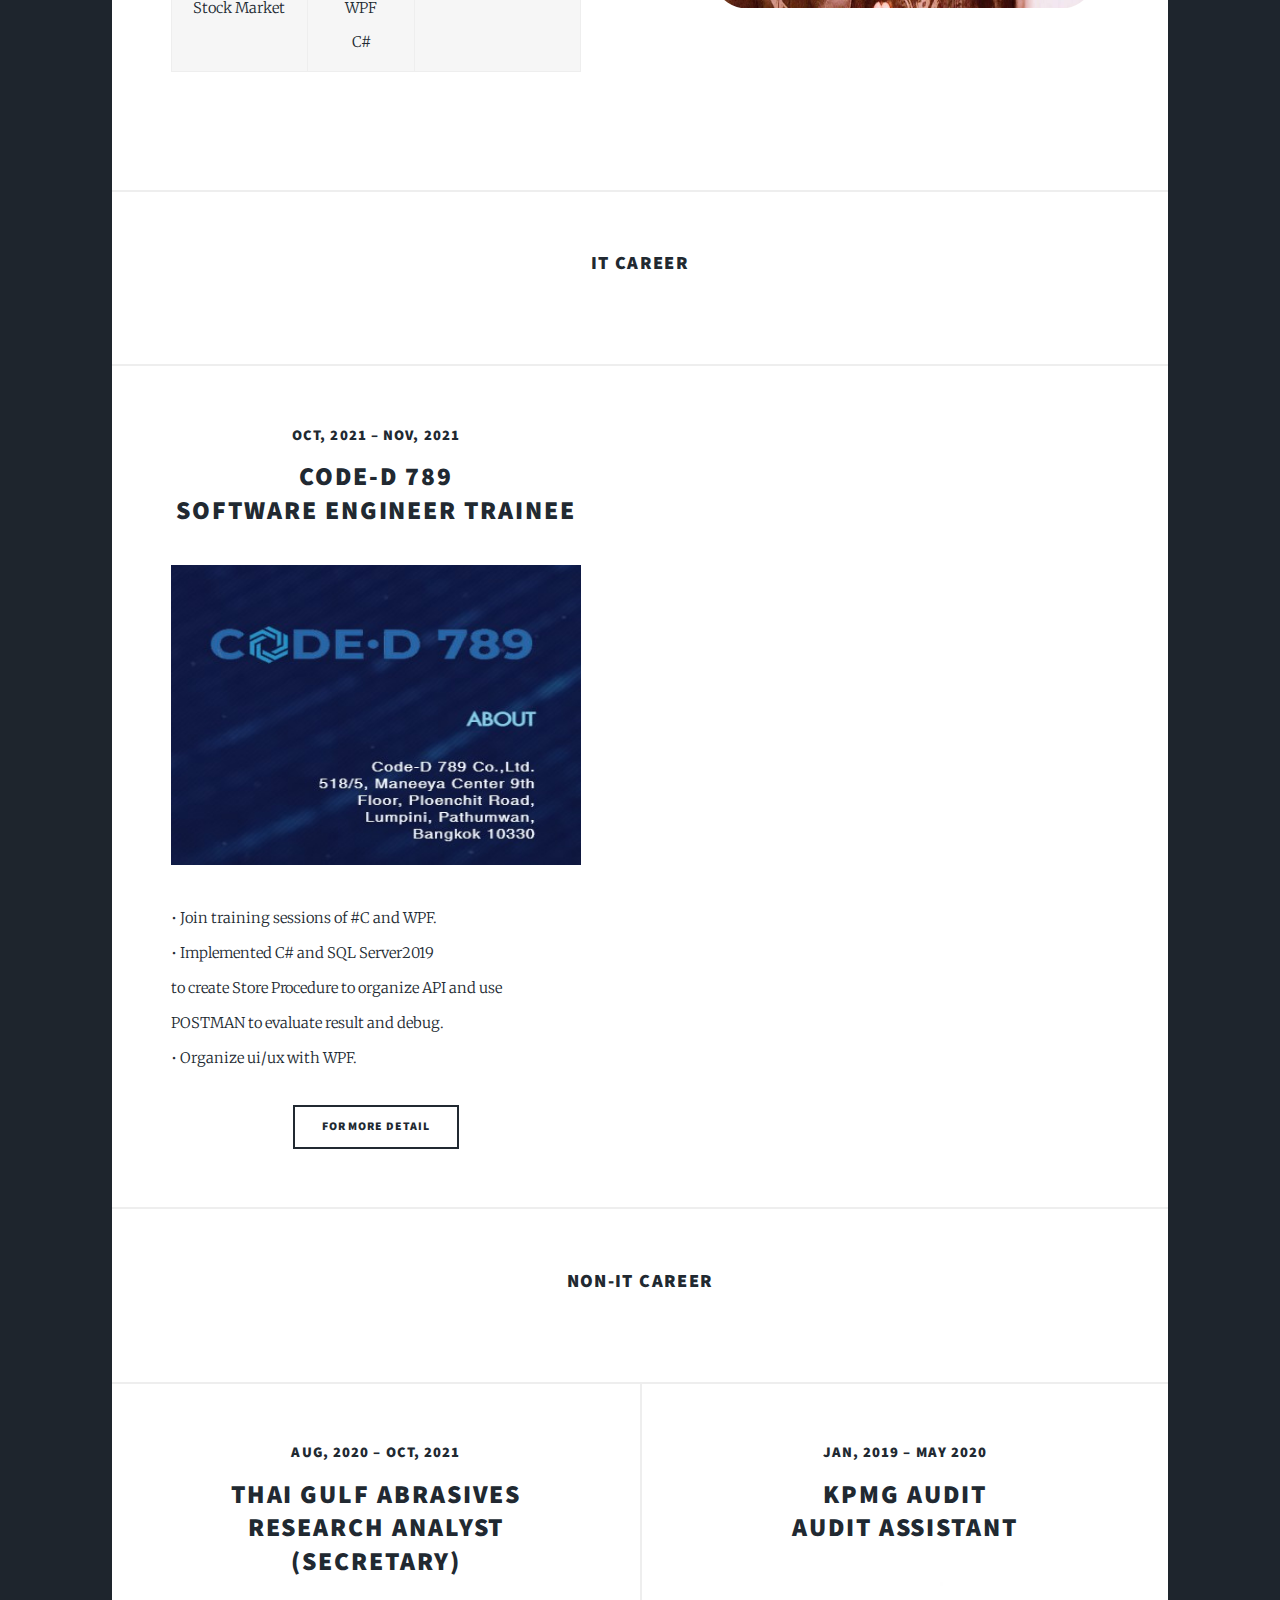
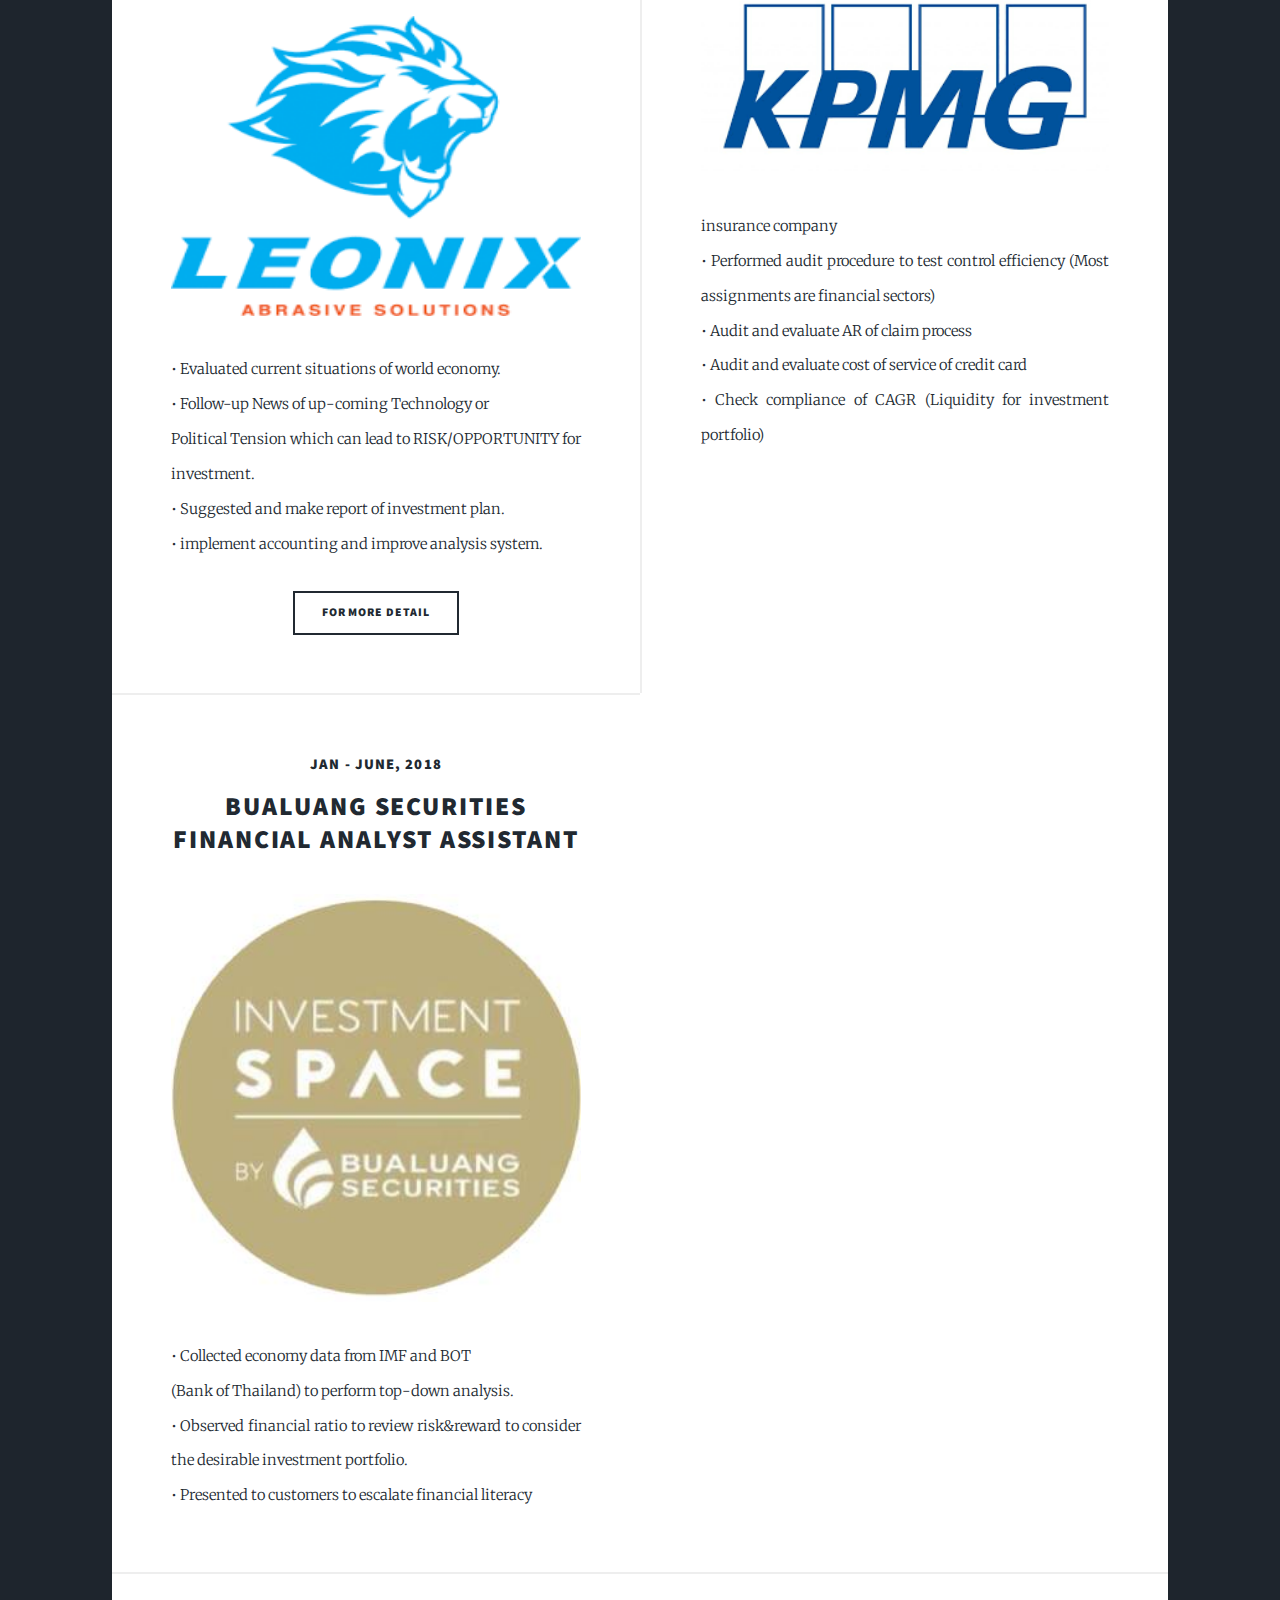
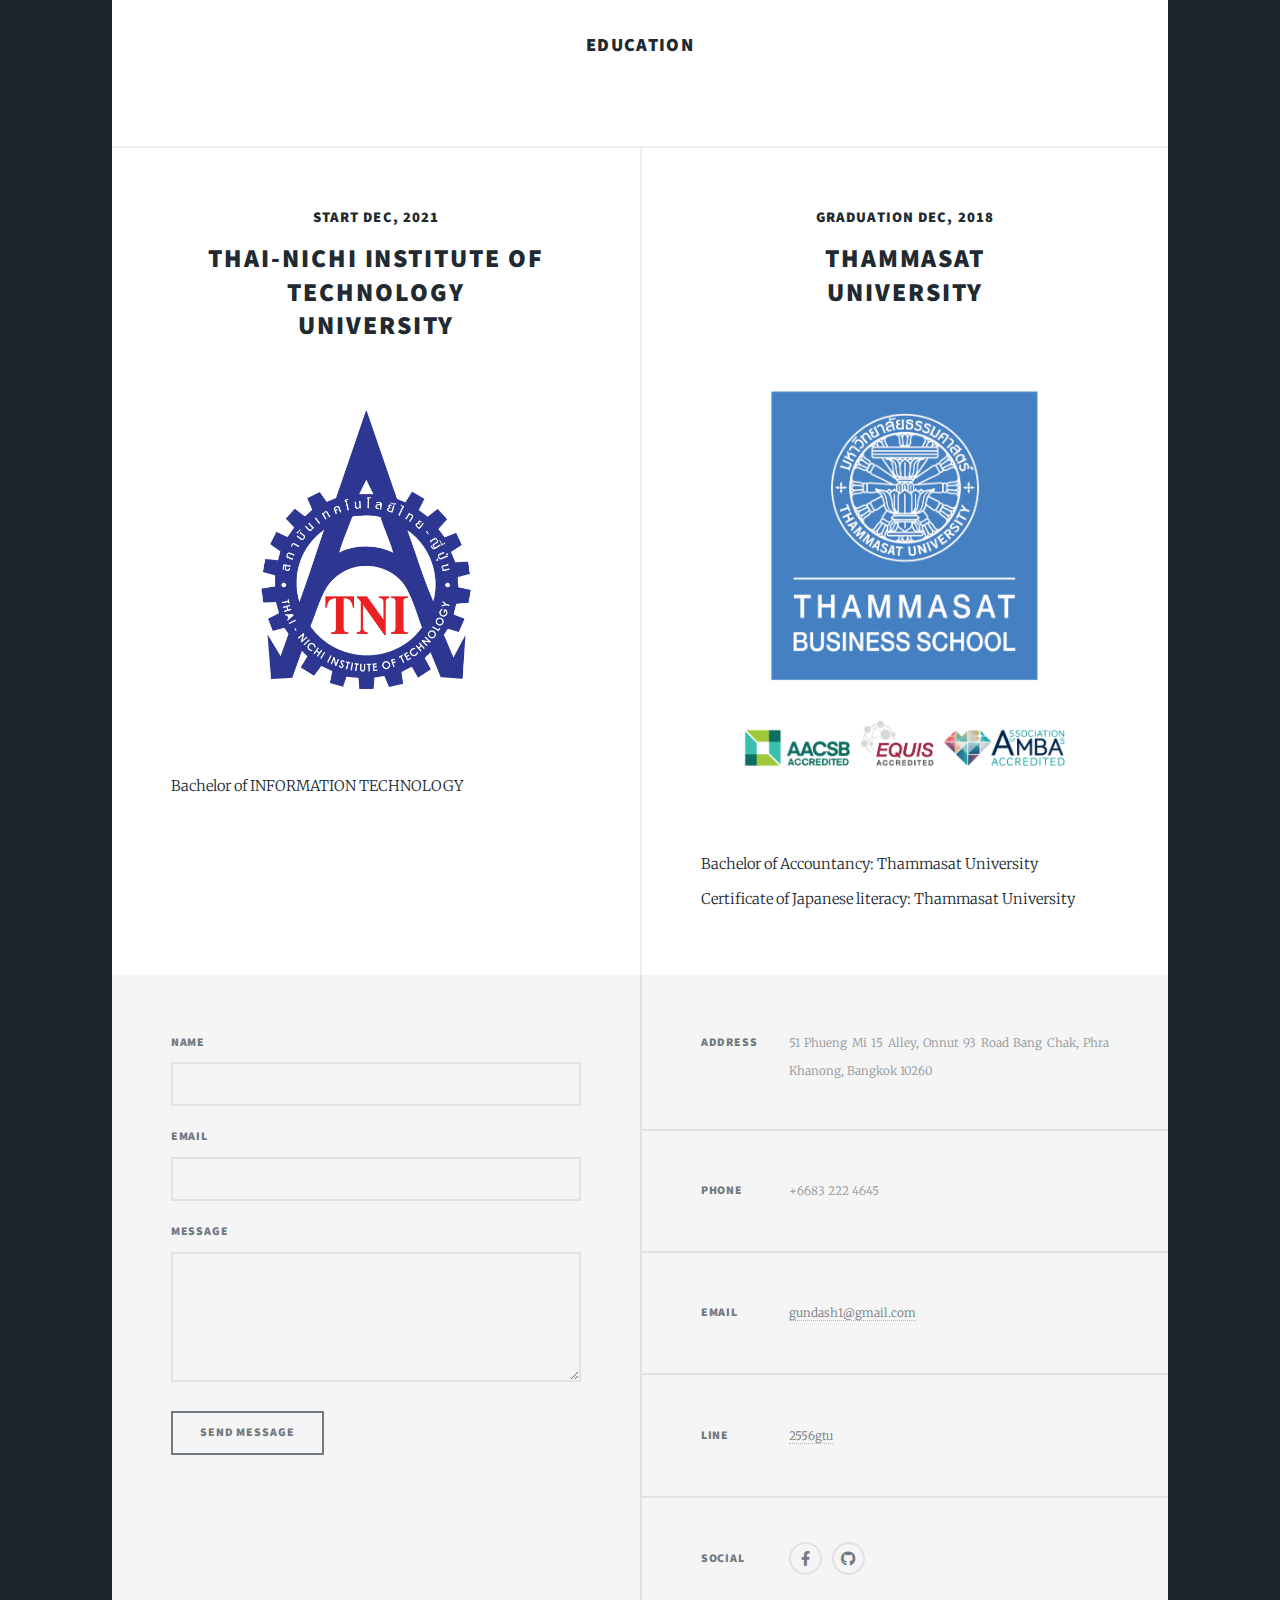
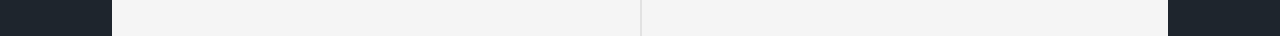
==== commit 5aca5489: "Add files via upload" ====
--- a/index.html
+++ b/index.html
@@ -7,6 +7,9 @@
 		<meta name="viewport" content="width=device-width, initial-scale=1, user-scalable=no" />
 		<link rel="stylesheet" href="assets/css/main.css" />
 		<noscript><link rel="stylesheet" href="assets/css/noscript.css" /></noscript>
+		<script src="https://code.jquery.com/jquery-3.3.1.min.js"></script>
+		<script src="./assets/js/lang.js"></script>
+	
 	</head>
 	<body class="is-preload">
 
@@ -15,11 +18,12 @@
 
 				<!-- Intro -->
 					<div id="intro">
-						<h1>Gun Puengkatesoontorn<br />
-						 <P>Current job: Software Engineer Trainee</P></h1>
+						<h1 class="lang" key="h1name">Gun Puengkatesoontorn<br />
+						 <p>Current job: Software Engineer Trainee</p></h1>
+						 <p class="lang" key="h1intro">
 						<br>I have passion for business and coding. I put my work experience and knowledge into action
-						<br>in order to deploy creative strategies and work more efficiently .
-					</p>
+						<br>in order to deploy creative strategies and work more efficiently.
+						</p>
 					</div>
 
 				<!-- Header -->
@@ -31,7 +35,7 @@
 				<!-- Nav -->
 					<nav id="nav">
 						<ul class="links">
-							<li class="active aboutme"><a href="index.html">About Me</a>
+							<li class="active aboutme"><a href="index.html"><p class="lang" key="about">About Me</p></a>
 								<!-- <ul>
 									<li><a href="#IT">IT</a></li>
 									<li><a href="#Non-IT">Non-IT</a></li>
@@ -42,6 +46,12 @@
 							<li><a href="myinterest.html">My Interest</a></li>
 						</ul>
 						<ul class="icons">
+									<li>    <button class="translate" id="en">English</button>    </li>
+									<li>	<button class="translate" id="jp">日本語</button>   </li>
+									<!-- <li class="lang" key="home">Home</li>
+									<li class="lang" key="about">About me</li>
+									<li class="lang" key="contact">contact</li> -->
+							
 									<li><a href="https://www.facebook.com/GunPuengkate/" class="icon brands alt fa-facebook-f"><span class="label">Facebook</span></a></li>
 									<li><a href="https://github.com/GunPkate" class="icon brands alt fa-github"><span class="label">GitHub</span></a></li>
 						</ul>
@@ -53,7 +63,7 @@
 						<!-- Featured Post -->
 							<article class="posts">
 								<header class="major">
-									<h3>Experience and Skills</h3><br/>
+									<h3><p class="lang" key="h3main">Experience and Skills</p></h3><br/>
 									<div class="sub-aboutme">
 										<ul><a href="#IT">IT</a></ul>
 										<ul><a href="#Non-IT">Non-IT</a></ul>
--- a/assets/css/main.css
+++ b/assets/css/main.css
@@ -3766,6 +3766,17 @@
 					padding: 0 2rem;
 				}
 
+				#nav ul.links li a p.lang {
+					-moz-transition: background-color 0.2s ease-in-out, color 0.2s ease-in-out;
+					-webkit-transition: background-color 0.2s ease-in-out, color 0.2s ease-in-out;
+					-ms-transition: background-color 0.2s ease-in-out, color 0.2s ease-in-out;
+					transition: background-color 0.2s ease-in-out, color 0.2s ease-in-out;
+					display: block;
+					font-size: 0.8rem;
+					outline: none;
+					padding: 0 2rem;
+				}
+
 					#nav ul.links li a:hover {
 						color: inherit !important;
 						background-color: rgba(255, 255, 255, 0.1);
@@ -3779,11 +3790,19 @@
 						color: #1e252d;
 					}
 
+					#nav ul.links li.active a {
+						color: #1e252d;
+					}
+
 						#nav ul.links li.active a:hover {
 							color: #18bfef !important;
 						}
 
 						#nav ul.links li.active.aboutme:hover > a {
+							color: #18bfef !important;		
+						}
+
+						#nav ul.links li.active.aboutme.lang :hover > a {
 							color: #18bfef !important;		
 						}
 
@@ -3814,6 +3833,10 @@
 			flex-shrink: 0;
 			margin-bottom: 0;
 		}
+
+			#nav ul.icons li button.translate {
+				background-color: white;
+			}
 
 		@media screen and (max-width: 980px) {
 
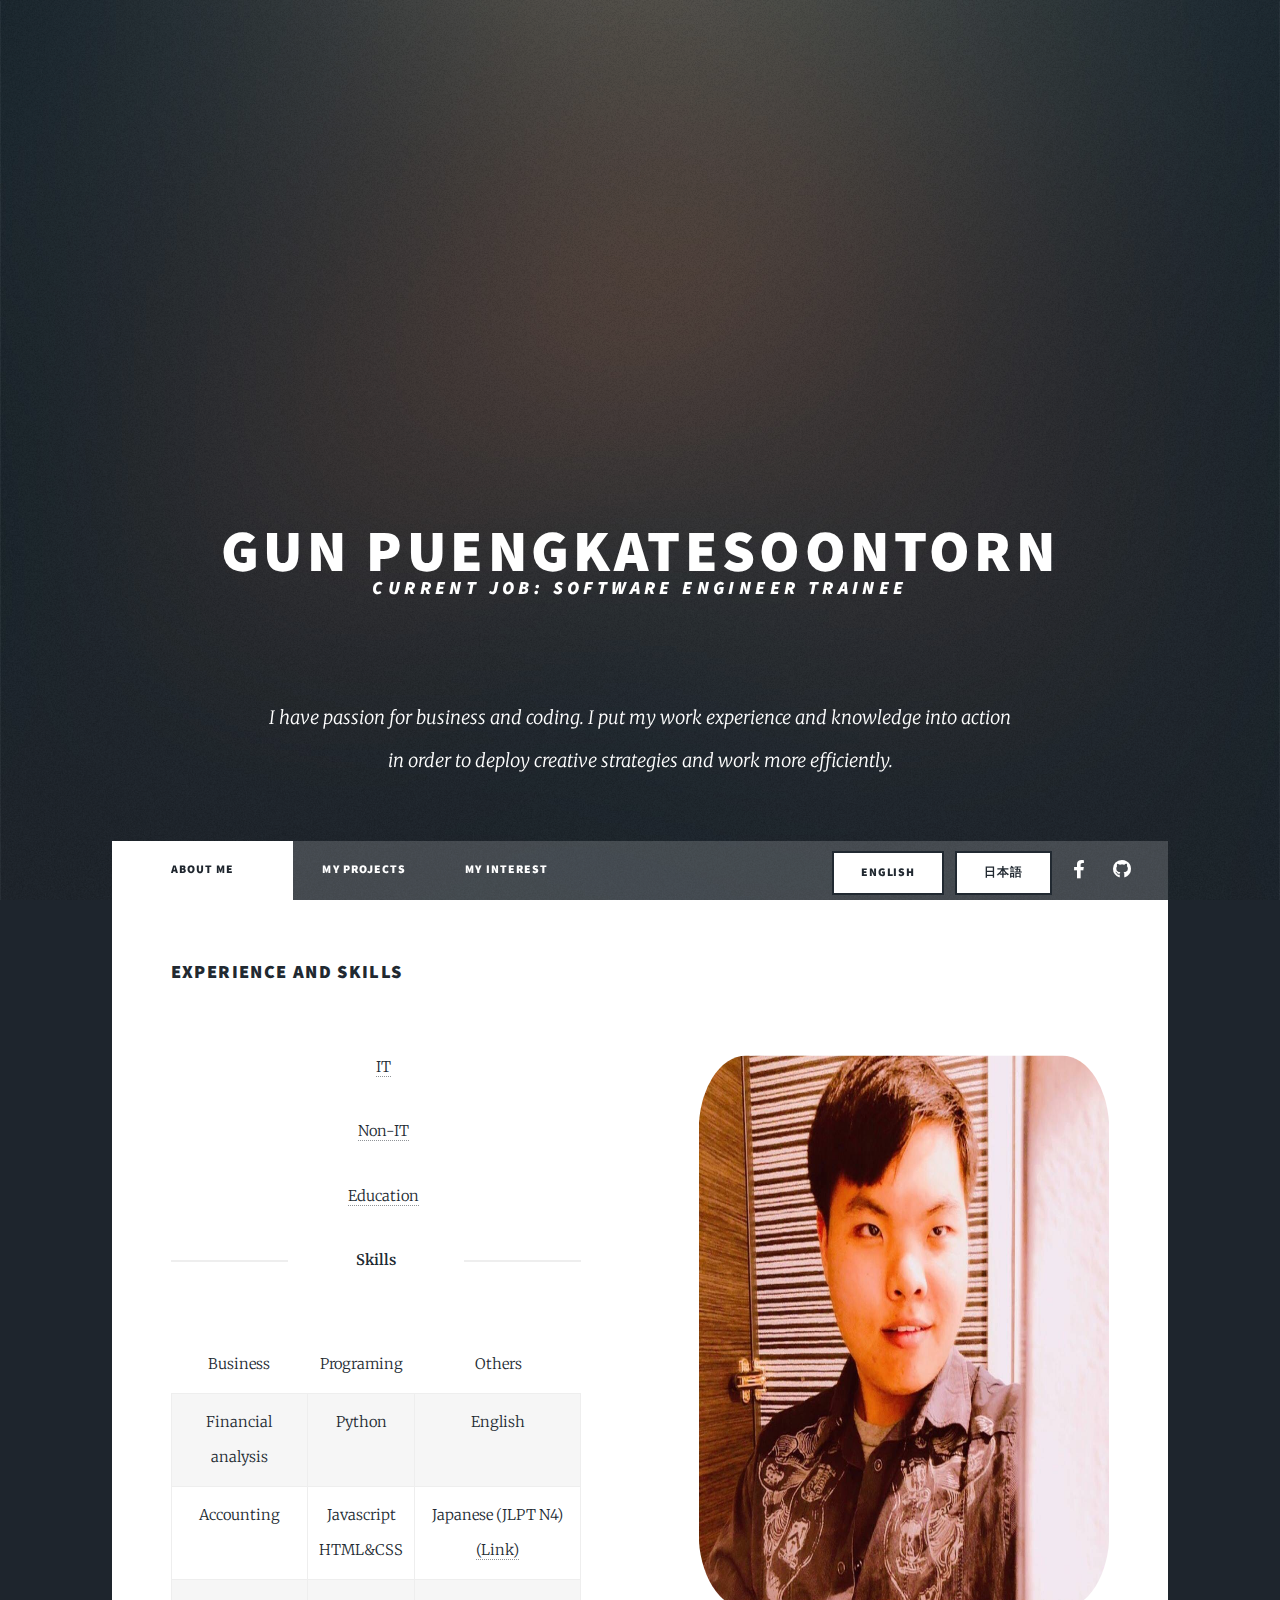
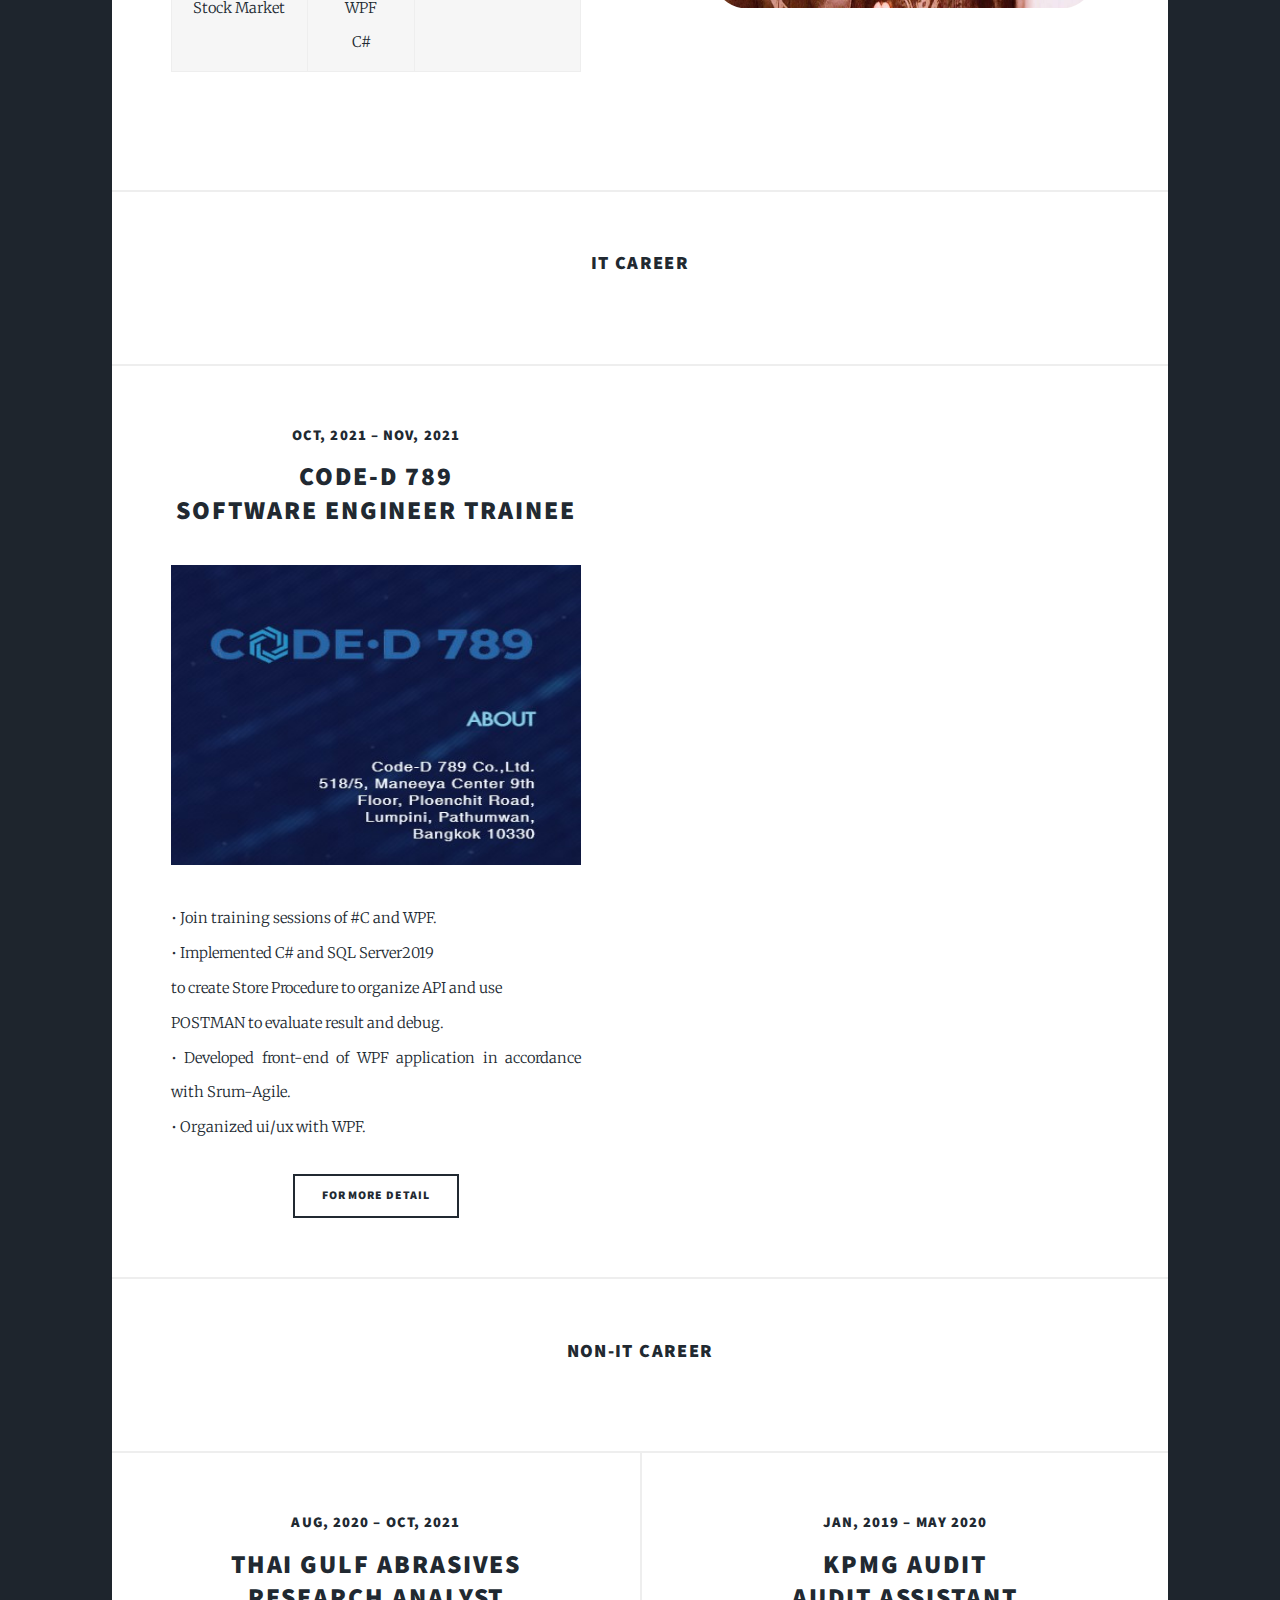
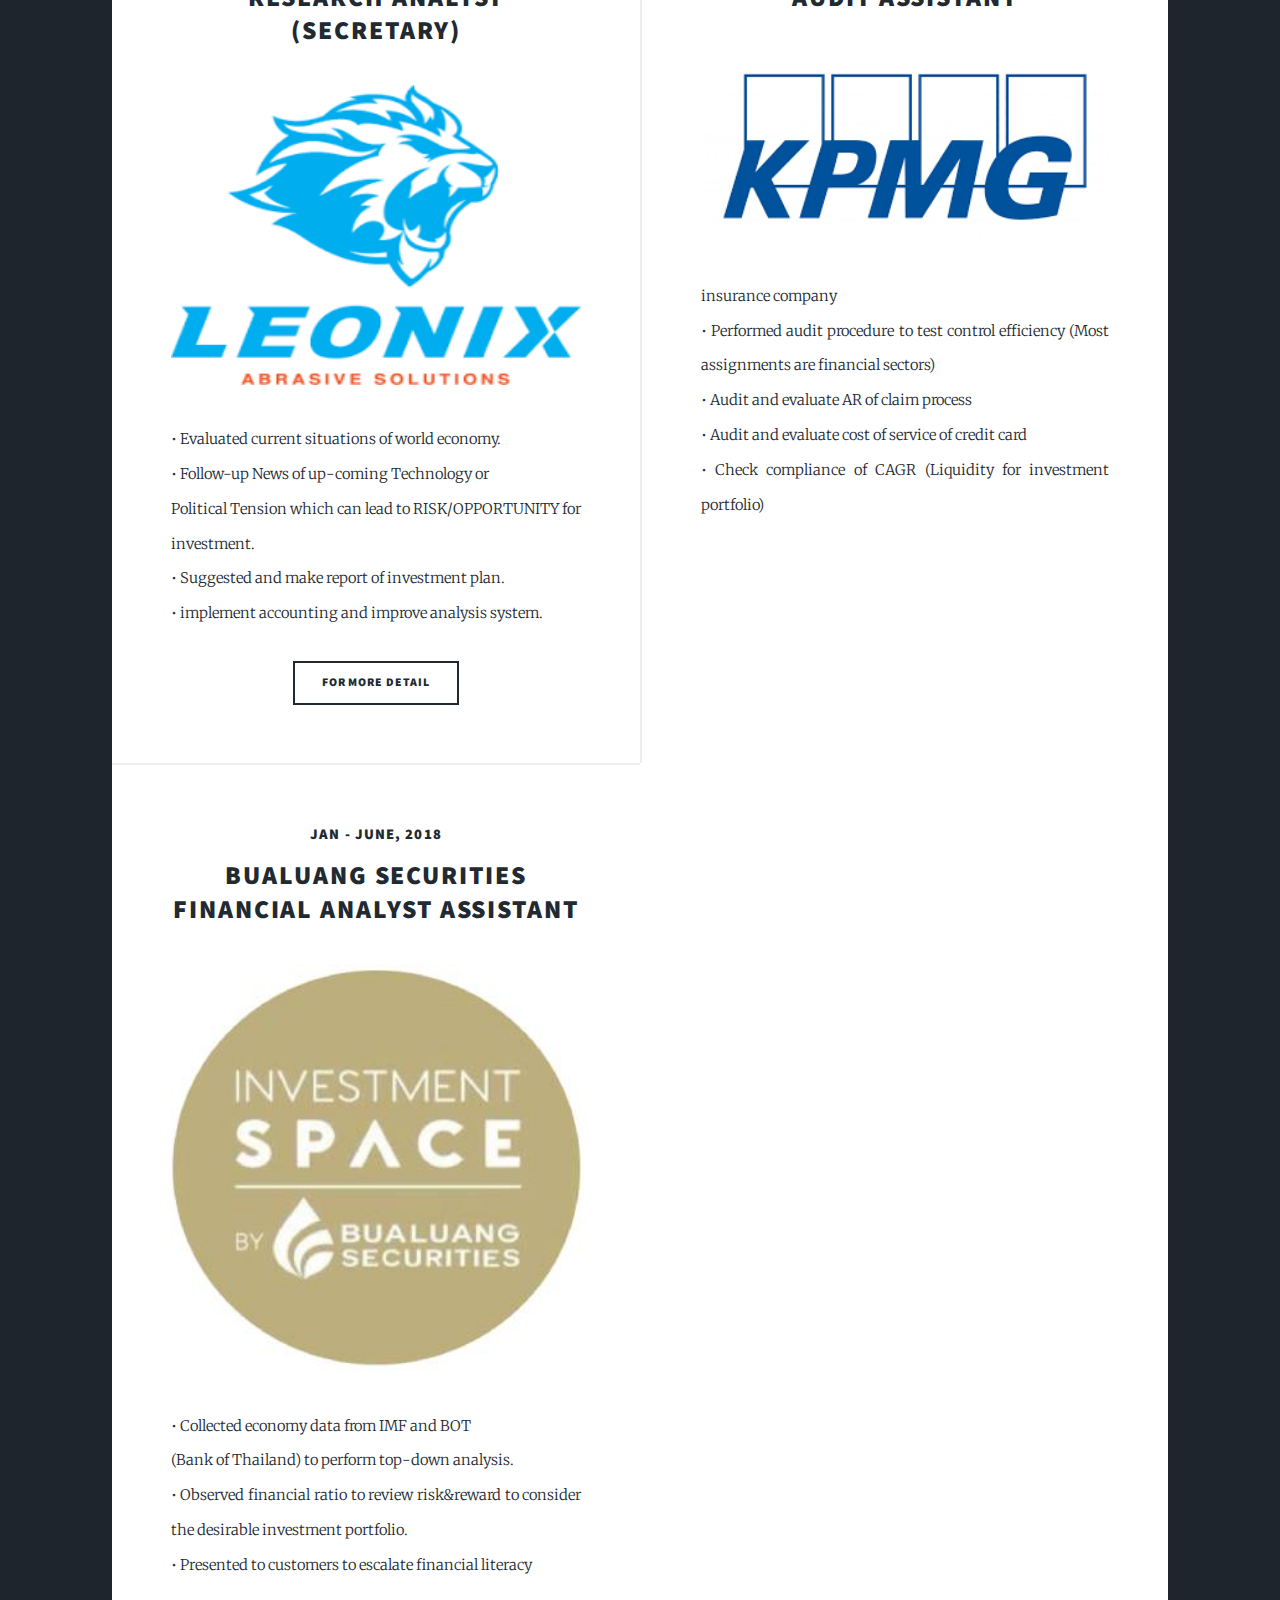
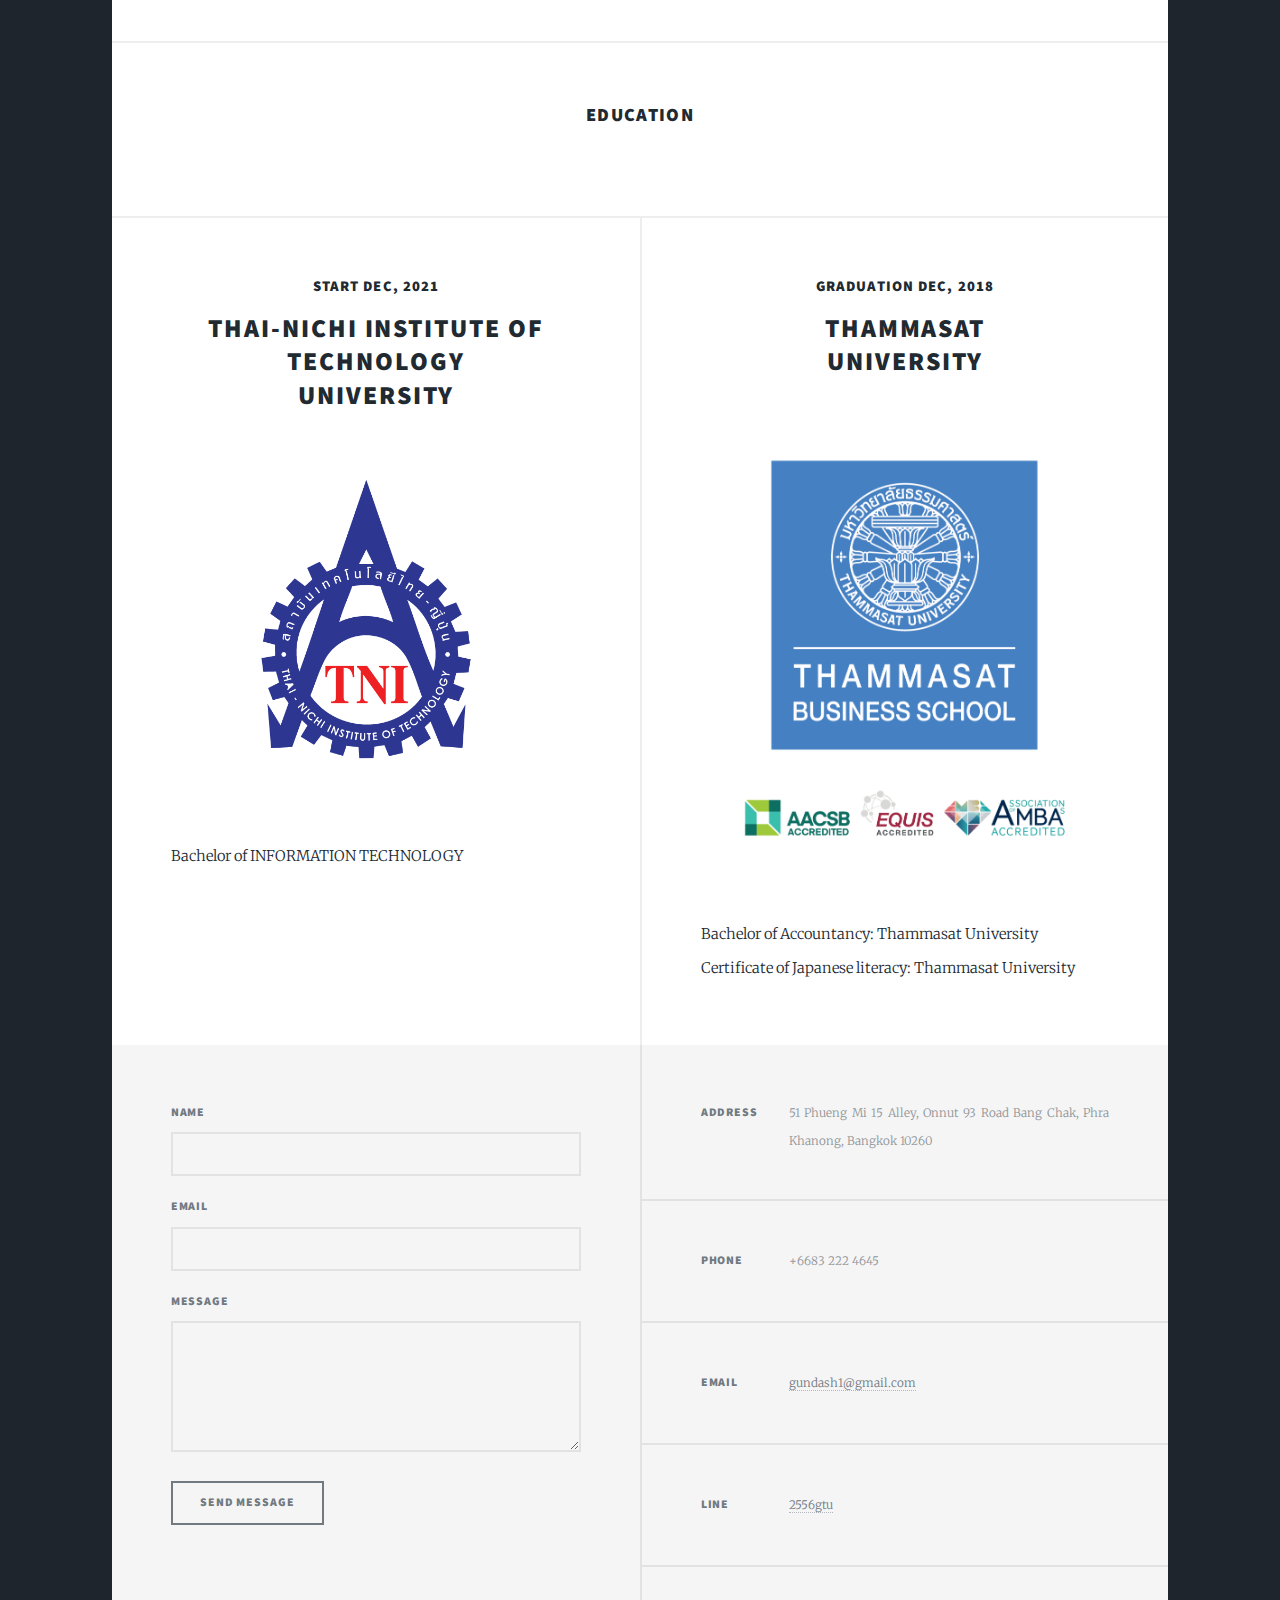
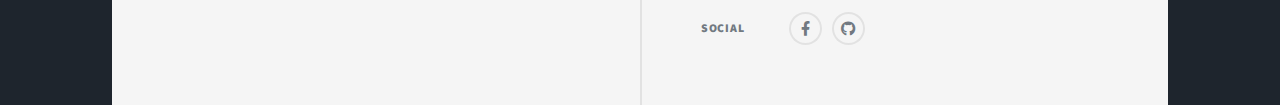
==== commit 9ccd4999: "Update index.html" ====
--- a/index.html
+++ b/index.html
@@ -120,7 +120,8 @@
 									<br>• Implemented C# and SQL Server2019 
 									<br>to create Store Procedure to organize API and use 
 									<br>POSTMAN to evaluate result and debug.
-									<br>• Organize ui/ux with WPF.</p>
+									<br>• Developed front-end of WPF application in accordance with Srum-Agile. 
+									<br>• Organized ui/ux with WPF.</p>
 								<ul class="actions special">
 									<li><a href="myinterest.html" class="button">For more detail</a></li>
 								</ul>
